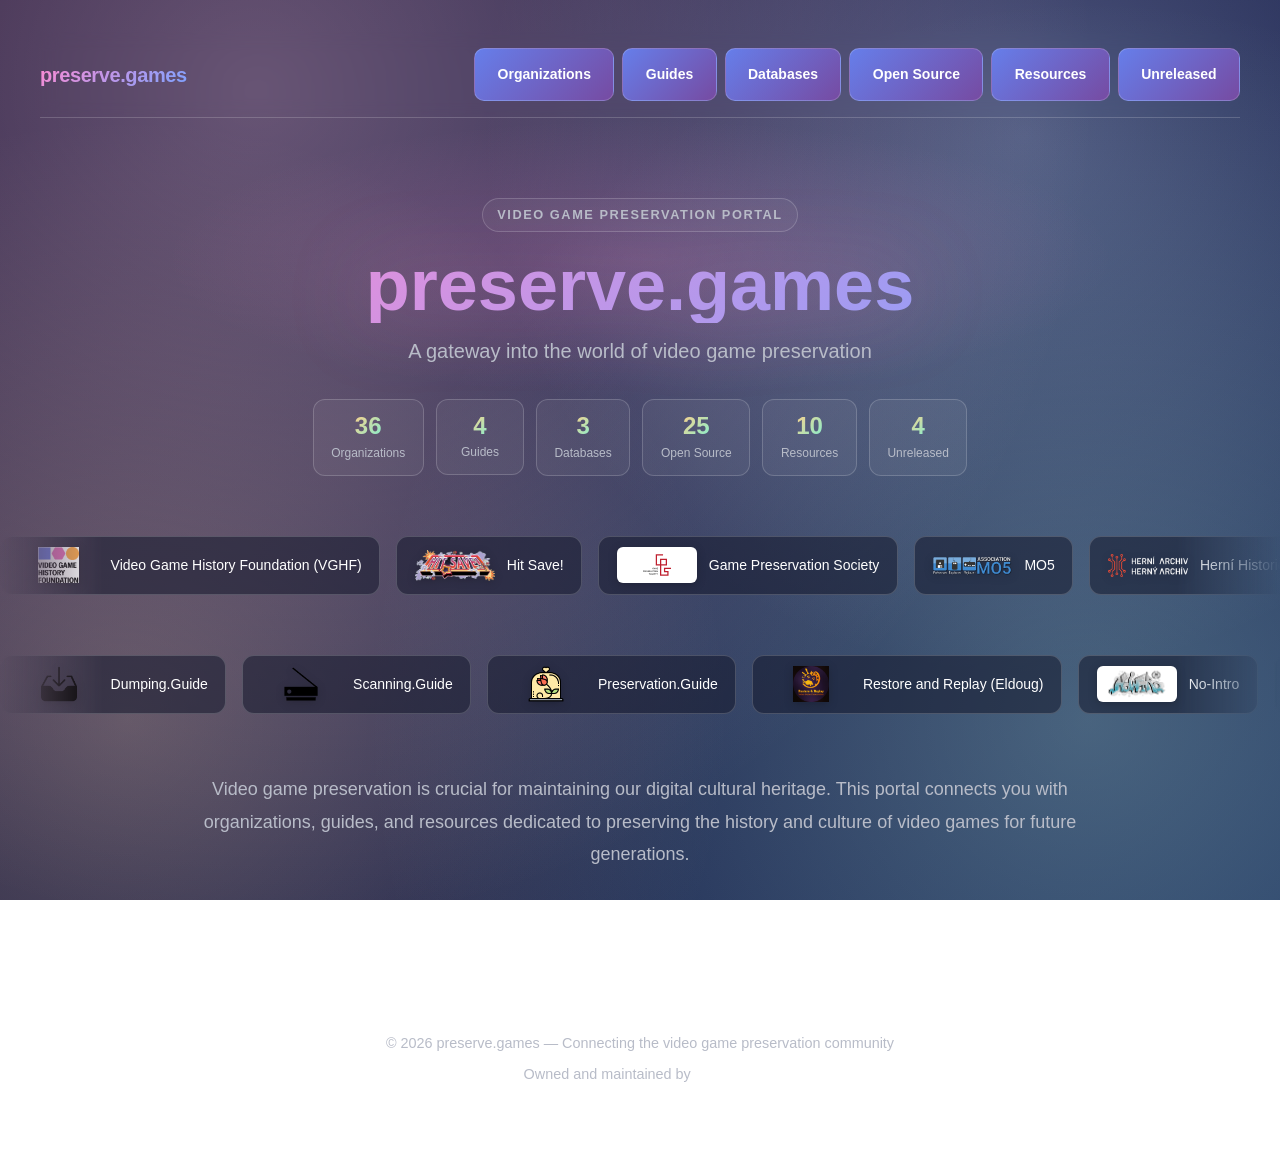
==== dev.html @ 18a06b4e "Keep the coming-soon index page and move the built site back to dev.html. Remove redundant hero navi" ====
<!DOCTYPE html>
<html lang="en">
<head>
    <meta charset="UTF-8">
    <meta name="viewport" content="width=device-width, initial-scale=1.0">
    <title>preserve.games - Video Game Preservation Portal</title>
    <link rel="stylesheet" href="styles.css">
</head>
<body data-site-title="preserve.games - Video Game Preservation Portal">
    <div class="container">
        <header class="site-header">
            <a href="#home" class="brand">preserve.games</a>
            <nav class="nav">
                <a href="#organizations" class="button nav-button" data-nav="organizations">Organizations</a>
                <a href="#guides" class="button nav-button" data-nav="guides">Guides</a>
                <a href="#databases" class="button nav-button" data-nav="databases">Databases</a>
                <a href="#opensource" class="button nav-button" data-nav="opensource">Open Source</a>
                <a href="#resources" class="button nav-button" data-nav="resources">Resources</a>
                <a href="#unreleased" class="button nav-button" data-nav="unreleased">Unreleased</a>
            </nav>
        </header>

        <main>
            <section class="page page-home" data-page="home">
                <div class="hero hero-splash">
                    <p class="hero-eyebrow">Video Game Preservation Portal</p>
                    <h1 class="hero-title">preserve.games</h1>
                    <p class="hero-subtitle">A gateway into the world of video game preservation</p>
                    <div class="hero-stats">
                    <div class="hero-stat">
                        <span class="hero-stat-num">36</span>
                        <span class="hero-stat-label">Organizations</span>
                    </div>
                    <div class="hero-stat">
                        <span class="hero-stat-num">4</span>
                        <span class="hero-stat-label">Guides</span>
                    </div>
                    <div class="hero-stat">
                        <span class="hero-stat-num">3</span>
                        <span class="hero-stat-label">Databases</span>
                    </div>
                    <div class="hero-stat">
                        <span class="hero-stat-num">25</span>
                        <span class="hero-stat-label">Open Source</span>
                    </div>
                    <div class="hero-stat">
                        <span class="hero-stat-num">10</span>
                        <span class="hero-stat-label">Resources</span>
                    </div>
                    <div class="hero-stat">
                        <span class="hero-stat-num">4</span>
                        <span class="hero-stat-label">Unreleased</span>
                    </div>
                    </div>
                    <div class="marquee-wrap" aria-label="Featured preservation organizations and resources">
                <div class="logo-marquee">
                    <div class="logo-marquee-track">
                        <a href="https://gamehistory.org" target="_blank" rel="noopener noreferrer" class="marquee-item"><img class="marquee-logo" src="assets/logos/vghf.png" alt="VGHF logo" width="80" height="36" decoding="async" onerror="this.style.visibility='hidden'"><span class="marquee-name">Video Game History Foundation (VGHF)</span></a>
                        <a href="https://hitsave.org" target="_blank" rel="noopener noreferrer" class="marquee-item"><img class="marquee-logo" src="assets/logos/hitsave.png" alt="Hit Save! logo" width="80" height="36" decoding="async" onerror="this.style.visibility='hidden'"><span class="marquee-name">Hit Save!</span></a>
                        <a href="https://www.gamepres.org" target="_blank" rel="noopener noreferrer" class="marquee-item"><img class="marquee-logo" src="assets/logos/gps.svg" alt="Game Preservation Society logo" width="80" height="36" decoding="async" onerror="this.style.visibility='hidden'"><span class="marquee-name">Game Preservation Society</span></a>
                        <a href="https://www.mo5.com" target="_blank" rel="noopener noreferrer" class="marquee-item"><img class="marquee-logo" src="assets/logos/mo5.webp" alt="MO5 logo" width="80" height="36" decoding="async" onerror="this.style.visibility='hidden'"><span class="marquee-name">MO5</span></a>
                        <a href="https://hernihistorie.cz" target="_blank" rel="noopener noreferrer" class="marquee-item"><img class="marquee-logo" src="assets/logos/herni.png" alt="Herní Historie logo" width="80" height="36" decoding="async" onerror="this.style.visibility='hidden'"><span class="marquee-name">Herní Historie</span></a>
                        <a href="https://www.bnf.fr" target="_blank" rel="noopener noreferrer" class="marquee-item"><img class="marquee-logo" src="assets/logos/bnf.svg" alt="BNF logo" width="80" height="36" decoding="async" onerror="this.style.visibility='hidden'"><span class="marquee-name">Bibliothèque nationale de France (BnF)</span></a>
                        <a href="https://silicium.org" target="_blank" rel="noopener noreferrer" class="marquee-item"><img class="marquee-logo" src="assets/logos/silicium.png" alt="Silicium logo" width="80" height="36" decoding="async" onerror="this.style.visibility='hidden'"><span class="marquee-name">Silicium</span></a>
                        <a href="https://www.ordiretro.fr" target="_blank" rel="noopener noreferrer" class="marquee-item"><img class="marquee-logo" src="assets/logos/ordiretro.webp" alt="OrdiRetro logo" width="80" height="36" decoding="async" onerror="this.style.visibility='hidden'"><span class="marquee-name">OrdiRetro</span></a>
                        <a href="https://www.museebolo.ch" target="_blank" rel="noopener noreferrer" class="marquee-item"><img class="marquee-logo" src="assets/logos/musee-bolo.png" alt="Musée Bolo logo" width="80" height="36" decoding="async" onerror="this.style.visibility='hidden'"><span class="marquee-name">Musée Bolo</span></a>
                        <a href="https://www.computerspielemuseum.de" target="_blank" rel="noopener noreferrer" class="marquee-item"><img class="marquee-logo" src="assets/logos/computerspielemuseum.png" alt="Computerspielemuseum logo" width="80" height="36" decoding="async" onerror="this.style.visibility='hidden'"><span class="marquee-name">Computerspielemuseum</span></a>
                        <a href="https://www.gammuseum.com/en/" target="_blank" rel="noopener noreferrer" class="marquee-item"><img class="marquee-logo" src="assets/logos/gamm.png" alt="GAMM – Game Museum logo" width="80" height="36" decoding="async" onerror="this.style.visibility='hidden'"><span class="marquee-name">GAMM – Game Museum</span></a>
                        <a href="https://www.nexonmuseum.org" target="_blank" rel="noopener noreferrer" class="marquee-item"><img class="marquee-logo" src="assets/logos/nexon-computer-museum.svg" alt="Nexon Computer Museum logo" width="80" height="36" decoding="async" onerror="this.style.visibility='hidden'"><span class="marquee-name">Nexon Computer Museum</span></a>
                        <a href="https://www.museumofplay.org" target="_blank" rel="noopener noreferrer" class="marquee-item"><img class="marquee-logo" src="assets/logos/strong.svg" alt="The Strong Museum logo" width="80" height="36" decoding="async" onerror="this.style.visibility='hidden'"><span class="marquee-name">The Strong National Museum of Play</span></a>
                        <a href="https://thenvm.org" target="_blank" rel="noopener noreferrer" class="marquee-item"><img class="marquee-logo" src="assets/logos/nvm-uk.svg" alt="National Videogame Museum logo" width="80" height="36" decoding="async" onerror="this.style.visibility='hidden'"><span class="marquee-name">National Videogame Museum (UK)</span></a>
                        <a href="https://nvmusa.org" target="_blank" rel="noopener noreferrer" class="marquee-item"><img class="marquee-logo" src="assets/logos/nvm-usa.png" alt="National Videogame Museum logo" width="80" height="36" decoding="async" onerror="this.style.visibility='hidden'"><span class="marquee-name">National Videogame Museum (USA)</span></a>
                        <a href="https://computerhistory.org" target="_blank" rel="noopener noreferrer" class="marquee-item"><img class="marquee-logo" src="assets/logos/chm.svg" alt="Computer History Museum logo" width="80" height="36" decoding="async" onerror="this.style.visibility='hidden'"><span class="marquee-name">Computer History Museum</span></a>
                        <a href="https://themade.org" target="_blank" rel="noopener noreferrer" class="marquee-item"><img class="marquee-logo" src="assets/logos/made.png" alt="The MADE logo" width="80" height="36" decoding="async" onerror="this.style.visibility='hidden'"><span class="marquee-name">The MADE</span></a>
                        <a href="https://www.beeldengeluid.nl" target="_blank" rel="noopener noreferrer" class="marquee-item"><img class="marquee-logo" src="assets/logos/beeld-en-geluid.svg" alt="Sound and Vision logo" width="80" height="36" decoding="async" onerror="this.style.visibility='hidden'"><span class="marquee-name">Sound and Vision (Beeld &amp; Geluid)</span></a>
                        <a href="https://www.homecomputermuseum.nl" target="_blank" rel="noopener noreferrer" class="marquee-item"><img class="marquee-logo" src="assets/logos/homecomputermuseum.svg" alt="HomeComputerMuseum logo" width="80" height="36" decoding="async" onerror="this.style.visibility='hidden'"><span class="marquee-name">HomeComputerMuseum</span></a>
                        <a href="https://www.kb.dk" target="_blank" rel="noopener noreferrer" class="marquee-item"><img class="marquee-logo" src="assets/logos/kb-dk.svg" alt="Royal Library of Denmark logo" width="80" height="36" decoding="async" onerror="this.style.visibility='hidden'"><span class="marquee-name">Royal Library of Denmark</span></a>
                        <a href="https://www.kb.se" target="_blank" rel="noopener noreferrer" class="marquee-item"><img class="marquee-logo" src="assets/logos/kb-se.svg" alt="National Library of Sweden logo" width="80" height="36" decoding="async" onerror="this.style.visibility='hidden'"><span class="marquee-name">National Library of Sweden</span></a>
                        <a href="https://www.computinghistory.org.uk" target="_blank" rel="noopener noreferrer" class="marquee-item"><img class="marquee-logo" src="assets/logos/cch.png" alt="Centre for Computing History logo" width="80" height="36" decoding="async" onerror="this.style.visibility='hidden'"><span class="marquee-name">Centre for Computing History</span></a>
                        <a href="https://www.rcgs.jp" target="_blank" rel="noopener noreferrer" class="marquee-item"><img class="marquee-logo" src="assets/logos/rcgs.png" alt="RCGS logo" width="80" height="36" decoding="async" onerror="this.style.visibility='hidden'"><span class="marquee-name">Ritsumeikan Center for Game Studies</span></a>
                        <a href="https://www.vapriikki.fi/en/exhibition/the-finnish-museum-of-games/" target="_blank" rel="noopener noreferrer" class="marquee-item"><img class="marquee-logo" src="assets/logos/finnish-museum-of-games.png" alt="The Finnish Museum of Games logo" width="80" height="36" decoding="async" onerror="this.style.visibility='hidden'"><span class="marquee-name">The Finnish Museum of Games</span></a>
                        <a href="https://subotron.com" target="_blank" rel="noopener noreferrer" class="marquee-item"><img class="marquee-logo" src="assets/logos/subotron.jpg" alt="SUBOTRON logo" width="80" height="36" decoding="async" onerror="this.style.visibility='hidden'"><span class="marquee-name">SUBOTRON</span></a>
                        <a href="https://www.cnjv.fr/" target="_blank" rel="noopener noreferrer" class="marquee-item"><img class="marquee-logo" src="assets/logos/cnjv.png" alt="CNJV logo" width="80" height="36" decoding="async" onerror="this.style.visibility='hidden'"><span class="marquee-name">Conservatoire National du Jeu Vidéo (CNJV)</span></a>
                        <a href="https://www.wda-fr.org/" target="_blank" rel="noopener noreferrer" class="marquee-item"><img class="marquee-logo" src="assets/logos/wda.png" alt="WDA logo" width="80" height="36" decoding="async" onerror="this.style.visibility='hidden'"><span class="marquee-name">WDA</span></a>
                        <a href="http://ccfcm.org.cn/" target="_blank" rel="noopener noreferrer" class="marquee-item"><img class="marquee-logo" src="assets/logos/ccfcm.png" alt="CCF Computer Museum logo" width="80" height="36" decoding="async" onerror="this.style.visibility='hidden'"><span class="marquee-name">CCF Computer Museum</span></a>
                        <a href="https://15kop.ru/en/" target="_blank" rel="noopener noreferrer" class="marquee-item"><img class="marquee-logo" src="assets/logos/soviet-arcade.svg" alt="Museum of Soviet Arcade Machines logo" width="80" height="36" decoding="async" onerror="this.style.visibility='hidden'"><span class="marquee-name">Museum of Soviet Arcade Machines</span></a>
                        <a href="https://www.peekpoke.hr/" target="_blank" rel="noopener noreferrer" class="marquee-item"><img class="marquee-logo" src="assets/logos/peekpoke.png" alt="PEEK&amp;POKE Computer Museum logo" width="80" height="36" decoding="async" onerror="this.style.visibility='hidden'"><span class="marquee-name">PEEK&amp;POKE Computer Museum</span></a>
                        <a href="https://arcadeplanet.es/" target="_blank" rel="noopener noreferrer" class="marquee-item"><img class="marquee-logo" src="assets/logos/arcadeplanet.png" alt="Arcade Planet logo" width="80" height="36" decoding="async" onerror="this.style.visibility='hidden'"><span class="marquee-name">Arcade Planet</span></a>
                        <a href="https://www.acmi.net.au/" target="_blank" rel="noopener noreferrer" class="marquee-item"><img class="marquee-logo" src="assets/logos/acmi.svg" alt="ACMI logo" width="80" height="36" decoding="async" onerror="this.style.visibility='hidden'"><span class="marquee-name">ACMI</span></a>
                        <a href="https://thenostalgiabox.com.au/" target="_blank" rel="noopener noreferrer" class="marquee-item"><img class="marquee-logo" src="assets/logos/nostalgia-box.svg" alt="The Nostalgia Box logo" width="80" height="36" decoding="async" onerror="this.style.visibility='hidden'"><span class="marquee-name">The Nostalgia Box</span></a>
                        <a href="https://www.gamesmen.com.au/retro-video-game-museum" target="_blank" rel="noopener noreferrer" class="marquee-item"><img class="marquee-logo" src="assets/logos/gamesmen.svg" alt="The Gamesmen logo" width="80" height="36" decoding="async" onerror="this.style.visibility='hidden'"><span class="marquee-name">Retro Video Game Museum at The Gamesmen</span></a>
                        <a href="https://bojoga.com.br/" target="_blank" rel="noopener noreferrer" class="marquee-item"><img class="marquee-logo" src="assets/logos/bojoga.png" alt="Museu Bojogá logo" width="80" height="36" decoding="async" onerror="this.style.visibility='hidden'"><span class="marquee-name">Museu Bojogá de Jogos Eletrônicos</span></a>
                        <a href="https://museodeinformatica.org.ar/" target="_blank" rel="noopener noreferrer" class="marquee-item"><img class="marquee-logo" src="assets/logos/museo-informatica-ar.png" alt="Museo de Informática logo" width="80" height="36" decoding="async" onerror="this.style.visibility='hidden'"><span class="marquee-name">Museo de Informática de la República Argentina (Fundación ICATEC)</span></a>
                        <a href="https://gamehistory.org" target="_blank" rel="noopener noreferrer" class="marquee-item"><img class="marquee-logo" src="assets/logos/vghf.png" alt="VGHF logo" width="80" height="36" decoding="async" onerror="this.style.visibility='hidden'"><span class="marquee-name">Video Game History Foundation (VGHF)</span></a>
                        <a href="https://hitsave.org" target="_blank" rel="noopener noreferrer" class="marquee-item"><img class="marquee-logo" src="assets/logos/hitsave.png" alt="Hit Save! logo" width="80" height="36" decoding="async" onerror="this.style.visibility='hidden'"><span class="marquee-name">Hit Save!</span></a>
                        <a href="https://www.gamepres.org" target="_blank" rel="noopener noreferrer" class="marquee-item"><img class="marquee-logo" src="assets/logos/gps.svg" alt="Game Preservation Society logo" width="80" height="36" decoding="async" onerror="this.style.visibility='hidden'"><span class="marquee-name">Game Preservation Society</span></a>
                        <a href="https://www.mo5.com" target="_blank" rel="noopener noreferrer" class="marquee-item"><img class="marquee-logo" src="assets/logos/mo5.webp" alt="MO5 logo" width="80" height="36" decoding="async" onerror="this.style.visibility='hidden'"><span class="marquee-name">MO5</span></a>
                        <a href="https://hernihistorie.cz" target="_blank" rel="noopener noreferrer" class="marquee-item"><img class="marquee-logo" src="assets/logos/herni.png" alt="Herní Historie logo" width="80" height="36" decoding="async" onerror="this.style.visibility='hidden'"><span class="marquee-name">Herní Historie</span></a>
                        <a href="https://www.bnf.fr" target="_blank" rel="noopener noreferrer" class="marquee-item"><img class="marquee-logo" src="assets/logos/bnf.svg" alt="BNF logo" width="80" height="36" decoding="async" onerror="this.style.visibility='hidden'"><span class="marquee-name">Bibliothèque nationale de France (BnF)</span></a>
                        <a href="https://silicium.org" target="_blank" rel="noopener noreferrer" class="marquee-item"><img class="marquee-logo" src="assets/logos/silicium.png" alt="Silicium logo" width="80" height="36" decoding="async" onerror="this.style.visibility='hidden'"><span class="marquee-name">Silicium</span></a>
                        <a href="https://www.ordiretro.fr" target="_blank" rel="noopener noreferrer" class="marquee-item"><img class="marquee-logo" src="assets/logos/ordiretro.webp" alt="OrdiRetro logo" width="80" height="36" decoding="async" onerror="this.style.visibility='hidden'"><span class="marquee-name">OrdiRetro</span></a>
                        <a href="https://www.museebolo.ch" target="_blank" rel="noopener noreferrer" class="marquee-item"><img class="marquee-logo" src="assets/logos/musee-bolo.png" alt="Musée Bolo logo" width="80" height="36" decoding="async" onerror="this.style.visibility='hidden'"><span class="marquee-name">Musée Bolo</span></a>
                        <a href="https://www.computerspielemuseum.de" target="_blank" rel="noopener noreferrer" class="marquee-item"><img class="marquee-logo" src="assets/logos/computerspielemuseum.png" alt="Computerspielemuseum logo" width="80" height="36" decoding="async" onerror="this.style.visibility='hidden'"><span class="marquee-name">Computerspielemuseum</span></a>
                        <a href="https://www.gammuseum.com/en/" target="_blank" rel="noopener noreferrer" class="marquee-item"><img class="marquee-logo" src="assets/logos/gamm.png" alt="GAMM – Game Museum logo" width="80" height="36" decoding="async" onerror="this.style.visibility='hidden'"><span class="marquee-name">GAMM – Game Museum</span></a>
                        <a href="https://www.nexonmuseum.org" target="_blank" rel="noopener noreferrer" class="marquee-item"><img class="marquee-logo" src="assets/logos/nexon-computer-museum.svg" alt="Nexon Computer Museum logo" width="80" height="36" decoding="async" onerror="this.style.visibility='hidden'"><span class="marquee-name">Nexon Computer Museum</span></a>
                        <a href="https://www.museumofplay.org" target="_blank" rel="noopener noreferrer" class="marquee-item"><img class="marquee-logo" src="assets/logos/strong.svg" alt="The Strong Museum logo" width="80" height="36" decoding="async" onerror="this.style.visibility='hidden'"><span class="marquee-name">The Strong National Museum of Play</span></a>
                        <a href="https://thenvm.org" target="_blank" rel="noopener noreferrer" class="marquee-item"><img class="marquee-logo" src="assets/logos/nvm-uk.svg" alt="National Videogame Museum logo" width="80" height="36" decoding="async" onerror="this.style.visibility='hidden'"><span class="marquee-name">National Videogame Museum (UK)</span></a>
                        <a href="https://nvmusa.org" target="_blank" rel="noopener noreferrer" class="marquee-item"><img class="marquee-logo" src="assets/logos/nvm-usa.png" alt="National Videogame Museum logo" width="80" height="36" decoding="async" onerror="this.style.visibility='hidden'"><span class="marquee-name">National Videogame Museum (USA)</span></a>
                        <a href="https://computerhistory.org" target="_blank" rel="noopener noreferrer" class="marquee-item"><img class="marquee-logo" src="assets/logos/chm.svg" alt="Computer History Museum logo" width="80" height="36" decoding="async" onerror="this.style.visibility='hidden'"><span class="marquee-name">Computer History Museum</span></a>
                        <a href="https://themade.org" target="_blank" rel="noopener noreferrer" class="marquee-item"><img class="marquee-logo" src="assets/logos/made.png" alt="The MADE logo" width="80" height="36" decoding="async" onerror="this.style.visibility='hidden'"><span class="marquee-name">The MADE</span></a>
                        <a href="https://www.beeldengeluid.nl" target="_blank" rel="noopener noreferrer" class="marquee-item"><img class="marquee-logo" src="assets/logos/beeld-en-geluid.svg" alt="Sound and Vision logo" width="80" height="36" decoding="async" onerror="this.style.visibility='hidden'"><span class="marquee-name">Sound and Vision (Beeld &amp; Geluid)</span></a>
                        <a href="https://www.homecomputermuseum.nl" target="_blank" rel="noopener noreferrer" class="marquee-item"><img class="marquee-logo" src="assets/logos/homecomputermuseum.svg" alt="HomeComputerMuseum logo" width="80" height="36" decoding="async" onerror="this.style.visibility='hidden'"><span class="marquee-name">HomeComputerMuseum</span></a>
                        <a href="https://www.kb.dk" target="_blank" rel="noopener noreferrer" class="marquee-item"><img class="marquee-logo" src="assets/logos/kb-dk.svg" alt="Royal Library of Denmark logo" width="80" height="36" decoding="async" onerror="this.style.visibility='hidden'"><span class="marquee-name">Royal Library of Denmark</span></a>
                        <a href="https://www.kb.se" target="_blank" rel="noopener noreferrer" class="marquee-item"><img class="marquee-logo" src="assets/logos/kb-se.svg" alt="National Library of Sweden logo" width="80" height="36" decoding="async" onerror="this.style.visibility='hidden'"><span class="marquee-name">National Library of Sweden</span></a>
                        <a href="https://www.computinghistory.org.uk" target="_blank" rel="noopener noreferrer" class="marquee-item"><img class="marquee-logo" src="assets/logos/cch.png" alt="Centre for Computing History logo" width="80" height="36" decoding="async" onerror="this.style.visibility='hidden'"><span class="marquee-name">Centre for Computing History</span></a>
                        <a href="https://www.rcgs.jp" target="_blank" rel="noopener noreferrer" class="marquee-item"><img class="marquee-logo" src="assets/logos/rcgs.png" alt="RCGS logo" width="80" height="36" decoding="async" onerror="this.style.visibility='hidden'"><span class="marquee-name">Ritsumeikan Center for Game Studies</span></a>
                        <a href="https://www.vapriikki.fi/en/exhibition/the-finnish-museum-of-games/" target="_blank" rel="noopener noreferrer" class="marquee-item"><img class="marquee-logo" src="assets/logos/finnish-museum-of-games.png" alt="The Finnish Museum of Games logo" width="80" height="36" decoding="async" onerror="this.style.visibility='hidden'"><span class="marquee-name">The Finnish Museum of Games</span></a>
                        <a href="https://subotron.com" target="_blank" rel="noopener noreferrer" class="marquee-item"><img class="marquee-logo" src="assets/logos/subotron.jpg" alt="SUBOTRON logo" width="80" height="36" decoding="async" onerror="this.style.visibility='hidden'"><span class="marquee-name">SUBOTRON</span></a>
                        <a href="https://www.cnjv.fr/" target="_blank" rel="noopener noreferrer" class="marquee-item"><img class="marquee-logo" src="assets/logos/cnjv.png" alt="CNJV logo" width="80" height="36" decoding="async" onerror="this.style.visibility='hidden'"><span class="marquee-name">Conservatoire National du Jeu Vidéo (CNJV)</span></a>
                        <a href="https://www.wda-fr.org/" target="_blank" rel="noopener noreferrer" class="marquee-item"><img class="marquee-logo" src="assets/logos/wda.png" alt="WDA logo" width="80" height="36" decoding="async" onerror="this.style.visibility='hidden'"><span class="marquee-name">WDA</span></a>
                        <a href="http://ccfcm.org.cn/" target="_blank" rel="noopener noreferrer" class="marquee-item"><img class="marquee-logo" src="assets/logos/ccfcm.png" alt="CCF Computer Museum logo" width="80" height="36" decoding="async" onerror="this.style.visibility='hidden'"><span class="marquee-name">CCF Computer Museum</span></a>
                        <a href="https://15kop.ru/en/" target="_blank" rel="noopener noreferrer" class="marquee-item"><img class="marquee-logo" src="assets/logos/soviet-arcade.svg" alt="Museum of Soviet Arcade Machines logo" width="80" height="36" decoding="async" onerror="this.style.visibility='hidden'"><span class="marquee-name">Museum of Soviet Arcade Machines</span></a>
                        <a href="https://www.peekpoke.hr/" target="_blank" rel="noopener noreferrer" class="marquee-item"><img class="marquee-logo" src="assets/logos/peekpoke.png" alt="PEEK&amp;POKE Computer Museum logo" width="80" height="36" decoding="async" onerror="this.style.visibility='hidden'"><span class="marquee-name">PEEK&amp;POKE Computer Museum</span></a>
                        <a href="https://arcadeplanet.es/" target="_blank" rel="noopener noreferrer" class="marquee-item"><img class="marquee-logo" src="assets/logos/arcadeplanet.png" alt="Arcade Planet logo" width="80" height="36" decoding="async" onerror="this.style.visibility='hidden'"><span class="marquee-name">Arcade Planet</span></a>
                        <a href="https://www.acmi.net.au/" target="_blank" rel="noopener noreferrer" class="marquee-item"><img class="marquee-logo" src="assets/logos/acmi.svg" alt="ACMI logo" width="80" height="36" decoding="async" onerror="this.style.visibility='hidden'"><span class="marquee-name">ACMI</span></a>
                        <a href="https://thenostalgiabox.com.au/" target="_blank" rel="noopener noreferrer" class="marquee-item"><img class="marquee-logo" src="assets/logos/nostalgia-box.svg" alt="The Nostalgia Box logo" width="80" height="36" decoding="async" onerror="this.style.visibility='hidden'"><span class="marquee-name">The Nostalgia Box</span></a>
                        <a href="https://www.gamesmen.com.au/retro-video-game-museum" target="_blank" rel="noopener noreferrer" class="marquee-item"><img class="marquee-logo" src="assets/logos/gamesmen.svg" alt="The Gamesmen logo" width="80" height="36" decoding="async" onerror="this.style.visibility='hidden'"><span class="marquee-name">Retro Video Game Museum at The Gamesmen</span></a>
                        <a href="https://bojoga.com.br/" target="_blank" rel="noopener noreferrer" class="marquee-item"><img class="marquee-logo" src="assets/logos/bojoga.png" alt="Museu Bojogá logo" width="80" height="36" decoding="async" onerror="this.style.visibility='hidden'"><span class="marquee-name">Museu Bojogá de Jogos Eletrônicos</span></a>
                        <a href="https://museodeinformatica.org.ar/" target="_blank" rel="noopener noreferrer" class="marquee-item"><img class="marquee-logo" src="assets/logos/museo-informatica-ar.png" alt="Museo de Informática logo" width="80" height="36" decoding="async" onerror="this.style.visibility='hidden'"><span class="marquee-name">Museo de Informática de la República Argentina (Fundación ICATEC)</span></a>
                    </div>
                </div>
                <div class="logo-marquee logo-marquee-reverse">
                    <div class="logo-marquee-track">
                        <a href="https://dumping.guide" target="_blank" rel="noopener noreferrer" class="marquee-item"><img class="marquee-logo" src="assets/logos/dumping.guide.png" alt="Dumping Guide logo" width="80" height="36" decoding="async" onerror="this.style.visibility='hidden'"><span class="marquee-name">Dumping.Guide</span></a>
                        <a href="https://scanning.guide" target="_blank" rel="noopener noreferrer" class="marquee-item"><img class="marquee-logo" src="assets/logos/scanning.guide.png" alt="Scanning Guide logo" width="80" height="36" decoding="async" onerror="this.style.visibility='hidden'"><span class="marquee-name">Scanning.Guide</span></a>
                        <a href="https://preservation.guide" target="_blank" rel="noopener noreferrer" class="marquee-item"><img class="marquee-logo" src="assets/logos/preservation.guide.png" alt="Preservation Guide logo" width="80" height="36" decoding="async" onerror="this.style.visibility='hidden'"><span class="marquee-name">Preservation.Guide</span></a>
                        <a href="https://www.youtube.com/@RestoreAndReplay" target="_blank" rel="noopener noreferrer" class="marquee-item"><img class="marquee-logo" src="assets/logos/restore-and-replay.png" alt="Restore and Replay (Eldoug) logo" width="80" height="36" decoding="async" onerror="this.style.visibility='hidden'"><span class="marquee-name">Restore and Replay (Eldoug)</span></a>
                        <a href="https://no-intro.org/" target="_blank" rel="noopener noreferrer" class="marquee-item"><img class="marquee-logo" src="assets/logos/no-intro.svg" alt="No-Intro logo" width="80" height="36" decoding="async" onerror="this.style.visibility='hidden'"><span class="marquee-name">No-Intro</span></a>
                        <a href="https://redump.info" target="_blank" rel="noopener noreferrer" class="marquee-item"><img class="marquee-logo" src="assets/logos/redump.png" alt="Redump logo" width="80" height="36" decoding="async" onerror="this.style.visibility='hidden'"><span class="marquee-name">Redump</span></a>
                        <a href="https://www.tosecdev.org/" target="_blank" rel="noopener noreferrer" class="marquee-item"><img class="marquee-logo" src="assets/logos/tosec.png" alt="TOSEC logo" width="80" height="36" decoding="async" onerror="this.style.visibility='hidden'"><span class="marquee-name">TOSEC</span></a>
                        <a href="https://www.mamedev.org/" target="_blank" rel="noopener noreferrer" class="marquee-item"><img class="marquee-logo" src="assets/logos/mame.png" alt="MAME logo" width="80" height="36" decoding="async" onerror="this.style.visibility='hidden'"><span class="marquee-name">MAME</span></a>
                        <a href="https://ares-emu.net/" target="_blank" rel="noopener noreferrer" class="marquee-item"><img class="marquee-logo" src="assets/logos/ares.png" alt="Ares logo" width="80" height="36" decoding="async" onerror="this.style.visibility='hidden'"><span class="marquee-name">Ares</span></a>
                        <a href="https://www.scummvm.org/" target="_blank" rel="noopener noreferrer" class="marquee-item"><img class="marquee-logo" src="assets/logos/scummvm.png" alt="ScummVM logo" width="80" height="36" decoding="async" onerror="this.style.visibility='hidden'"><span class="marquee-name">ScummVM</span></a>
                        <a href="https://www.duckstation.org/" target="_blank" rel="noopener noreferrer" class="marquee-item"><img class="marquee-logo" src="assets/logos/duckstation.svg" alt="DuckStation logo" width="80" height="36" decoding="async" onerror="this.style.visibility='hidden'"><span class="marquee-name">DuckStation</span></a>
                        <a href="https://pcsx2.net/" target="_blank" rel="noopener noreferrer" class="marquee-item"><img class="marquee-logo" src="assets/logos/pcsx2.webp" alt="PCSX2 logo" width="80" height="36" decoding="async" onerror="this.style.visibility='hidden'"><span class="marquee-name">PCSX2</span></a>
                        <a href="https://rpcs3.net/" target="_blank" rel="noopener noreferrer" class="marquee-item"><img class="marquee-logo" src="assets/logos/rpcs3.png" alt="RPCS3 logo" width="80" height="36" decoding="async" onerror="this.style.visibility='hidden'"><span class="marquee-name">RPCS3</span></a>
                        <a href="https://www.ppsspp.org/" target="_blank" rel="noopener noreferrer" class="marquee-item"><img class="marquee-logo" src="assets/logos/ppsspp.png" alt="PPSSPP logo" width="80" height="36" decoding="async" onerror="this.style.visibility='hidden'"><span class="marquee-name">PPSSPP</span></a>
                        <a href="https://dolphin-emu.org/" target="_blank" rel="noopener noreferrer" class="marquee-item"><img class="marquee-logo" src="assets/logos/dolphin.svg" alt="Dolphin logo" width="80" height="36" decoding="async" onerror="this.style.visibility='hidden'"><span class="marquee-name">Dolphin</span></a>
                        <a href="https://github.com/flyinghead/flycast" target="_blank" rel="noopener noreferrer" class="marquee-item"><img class="marquee-logo" src="assets/logos/flycast.png" alt="Flycast logo" width="80" height="36" decoding="async" onerror="this.style.visibility='hidden'"><span class="marquee-name">Flycast</span></a>
                        <a href="https://melonds.kuribo64.net/" target="_blank" rel="noopener noreferrer" class="marquee-item"><img class="marquee-logo" src="assets/logos/melonds.ico" alt="melonDS logo" width="80" height="36" decoding="async" onerror="this.style.visibility='hidden'"><span class="marquee-name">melonDS</span></a>
                        <a href="https://azahar-emu.org/" target="_blank" rel="noopener noreferrer" class="marquee-item"><img class="marquee-logo" src="assets/logos/azahar.svg" alt="Azahar logo" width="80" height="36" decoding="async" onerror="this.style.visibility='hidden'"><span class="marquee-name">Azahar</span></a>
                        <a href="https://xemu.app/" target="_blank" rel="noopener noreferrer" class="marquee-item"><img class="marquee-logo" src="assets/logos/xemu.ico" alt="Xemu logo" width="80" height="36" decoding="async" onerror="this.style.visibility='hidden'"><span class="marquee-name">Xemu</span></a>
                        <a href="https://www.retroarch.com/" target="_blank" rel="noopener noreferrer" class="marquee-item"><img class="marquee-logo" src="assets/logos/retroarch.png" alt="RetroArch logo" width="80" height="36" decoding="async" onerror="this.style.visibility='hidden'"><span class="marquee-name">RetroArch</span></a>
                        <a href="https://github.com/sanni/cartreader" target="_blank" rel="noopener noreferrer" class="marquee-item"><img class="marquee-logo" src="assets/logos/cart-reader.png" alt="Open Source Cart Reader logo" width="80" height="36" decoding="async" onerror="this.style.visibility='hidden'"><span class="marquee-name">Open Source Cart Reader</span></a>
                        <a href="https://github.com/Lesserkuma/FlashGBX" target="_blank" rel="noopener noreferrer" class="marquee-item"><img class="marquee-logo" src="assets/logos/flashgbx.png" alt="FlashGBX logo" width="80" height="36" decoding="async" onerror="this.style.visibility='hidden'"><span class="marquee-name">FlashGBX</span></a>
                        <a href="https://github.com/d0k3/GodMode9" target="_blank" rel="noopener noreferrer" class="marquee-item"><img class="marquee-logo" src="assets/logos/godmode9.png" alt="GodMode9 logo" width="80" height="36" decoding="async" onerror="this.style.visibility='hidden'"><span class="marquee-name">GodMode9</span></a>
                        <a href="https://github.com/DS-Homebrew/GodMode9i" target="_blank" rel="noopener noreferrer" class="marquee-item"><img class="marquee-logo" src="assets/logos/godmode9i.png" alt="GodMode9i logo" width="80" height="36" decoding="async" onerror="this.style.visibility='hidden'"><span class="marquee-name">GodMode9i</span></a>
                        <a href="https://github.com/DarkMatterCore/nxdumptool" target="_blank" rel="noopener noreferrer" class="marquee-item"><img class="marquee-logo" src="assets/logos/nxdumptool.jpg" alt="nxDumpTool logo" width="80" height="36" decoding="async" onerror="this.style.visibility='hidden'"><span class="marquee-name">nxDumpTool</span></a>
                        <a href="https://github.com/superg/redumper" target="_blank" rel="noopener noreferrer" class="marquee-item"><img class="marquee-logo" src="assets/logos/redumper.png" alt="redumper logo" width="80" height="36" decoding="async" onerror="this.style.visibility='hidden'"><span class="marquee-name">redumper</span></a>
                        <a href="https://github.com/saramibreak/DiscImageCreator" target="_blank" rel="noopener noreferrer" class="marquee-item"><img class="marquee-logo" src="assets/logos/discimagecreator.png" alt="DiscImageCreator logo" width="80" height="36" decoding="async" onerror="this.style.visibility='hidden'"><span class="marquee-name">DiscImageCreator</span></a>
                        <a href="https://github.com/SabreTools/MPF" target="_blank" rel="noopener noreferrer" class="marquee-item"><img class="marquee-logo" src="assets/logos/mpf.png" alt="Media Preservation Frontend logo" width="80" height="36" decoding="async" onerror="this.style.visibility='hidden'"><span class="marquee-name">Media Preservation Frontend</span></a>
                        <a href="https://www.aaru.app/" target="_blank" rel="noopener noreferrer" class="marquee-item"><img class="marquee-logo" src="assets/logos/aaru.png" alt="Aaru logo" width="80" height="36" decoding="async" onerror="this.style.visibility='hidden'"><span class="marquee-name">Aaru</span></a>
                        <a href="https://github.com/FIX94/CleanRip" target="_blank" rel="noopener noreferrer" class="marquee-item"><img class="marquee-logo" src="assets/logos/cleanrip.png" alt="CleanRip logo" width="80" height="36" decoding="async" onerror="this.style.visibility='hidden'"><span class="marquee-name">CleanRip</span></a>
                        <a href="https://github.com/redump/media-authenticator" target="_blank" rel="noopener noreferrer" class="marquee-item"><img class="marquee-logo" src="assets/logos/media-authenticator.png" alt="Media Authenticator logo" width="80" height="36" decoding="async" onerror="this.style.visibility='hidden'"><span class="marquee-name">Media Authenticator</span></a>
                        <a href="https://www.gnu.org/software/ddrescue/" target="_blank" rel="noopener noreferrer" class="marquee-item"><img class="marquee-logo" src="assets/logos/ddrescue.jpg" alt="ddrescue logo" width="80" height="36" decoding="async" onerror="this.style.visibility='hidden'"><span class="marquee-name">ddrescue</span></a>
                        <a href="https://tcrf.net" target="_blank" rel="noopener noreferrer" class="marquee-item"><img class="marquee-logo" src="assets/logos/the-cutting-room-floor-tcrf.png" alt="The Cutting Room Floor (TCRF) logo" width="80" height="36" decoding="async" onerror="this.style.visibility='hidden'"><span class="marquee-name">The Cutting Room Floor (TCRF)</span></a>
                        <a href="https://keitaiwiki.com/" target="_blank" rel="noopener noreferrer" class="marquee-item"><img class="marquee-logo" src="assets/logos/keitai-wiki.png" alt="Keitai Wiki logo" width="80" height="36" decoding="async" onerror="this.style.visibility='hidden'"><span class="marquee-name">Keitai Wiki</span></a>
                        <a href="https://archive.org/details/software" target="_blank" rel="noopener noreferrer" class="marquee-item"><img class="marquee-logo" src="assets/logos/internet-archive.png" alt="Internet Archive logo" width="80" height="36" decoding="async" onerror="this.style.visibility='hidden'"><span class="marquee-name">Internet Archive</span></a>
                        <a href="https://strategywiki.org/" target="_blank" rel="noopener noreferrer" class="marquee-item"><img class="marquee-logo" src="assets/logos/strategywiki.png" alt="StrategyWiki logo" width="80" height="36" decoding="async" onerror="this.style.visibility='hidden'"><span class="marquee-name">StrategyWiki</span></a>
                        <a href="https://www.mobygames.com/" target="_blank" rel="noopener noreferrer" class="marquee-item"><img class="marquee-logo" src="assets/logos/mobygames.png" alt="MobyGames logo" width="80" height="36" decoding="async" onerror="this.style.visibility='hidden'"><span class="marquee-name">MobyGames</span></a>
                        <a href="https://www.igdb.com/" target="_blank" rel="noopener noreferrer" class="marquee-item"><img class="marquee-logo" src="assets/logos/igdb.png" alt="IGDB logo" width="80" height="36" decoding="async" onerror="this.style.visibility='hidden'"><span class="marquee-name">IGDB</span></a>
                        <a href="https://vgmdb.net/" target="_blank" rel="noopener noreferrer" class="marquee-item"><img class="marquee-logo" src="assets/logos/vgmdb.png" alt="VGMdb logo" width="80" height="36" decoding="async" onerror="this.style.visibility='hidden'"><span class="marquee-name">VGMdb</span></a>
                        <a href="https://stemtoto.org/work/african-games-database" target="_blank" rel="noopener noreferrer" class="marquee-item"><img class="marquee-logo" src="assets/logos/african-digital-games-database.png" alt="African Digital Games Database logo" width="80" height="36" decoding="async" onerror="this.style.visibility='hidden'"><span class="marquee-name">African Digital Games Database</span></a>
                        <a href="https://africagamesreport.com/" target="_blank" rel="noopener noreferrer" class="marquee-item"><img class="marquee-logo" src="assets/logos/africa-games-report.png" alt="Africa Games Industry Report logo" width="80" height="36" decoding="async" onerror="this.style.visibility='hidden'"><span class="marquee-name">Africa Games Industry Report</span></a>
                        <a href="https://gamesindustryafrica.com/" target="_blank" rel="noopener noreferrer" class="marquee-item"><img class="marquee-logo" src="assets/logos/games-industry-africa.png" alt="Games Industry Africa logo" width="80" height="36" decoding="async" onerror="this.style.visibility='hidden'"><span class="marquee-name">Games Industry Africa</span></a>
                        <a href="https://hiddenpalace.org" target="_blank" rel="noopener noreferrer" class="marquee-item"><img class="marquee-logo" src="assets/logos/hidden-palace.png" alt="Hidden Palace logo" width="80" height="36" decoding="async" onerror="this.style.visibility='hidden'"><span class="marquee-name">Hidden Palace</span></a>
                        <a href="https://unseen64.net" target="_blank" rel="noopener noreferrer" class="marquee-item"><img class="marquee-logo" src="assets/logos/unseen64.png" alt="Unseen64 logo" width="80" height="36" decoding="async" onerror="this.style.visibility='hidden'"><span class="marquee-name">Unseen64</span></a>
                        <a href="http://www.lostlevels.org/" target="_blank" rel="noopener noreferrer" class="marquee-item"><img class="marquee-logo" src="assets/logos/lost-levels.png" alt="Lost Levels logo" width="80" height="36" decoding="async" onerror="this.style.visibility='hidden'"><span class="marquee-name">Lost Levels</span></a>
                        <a href="https://betaarchive.com" target="_blank" rel="noopener noreferrer" class="marquee-item"><img class="marquee-logo" src="assets/logos/betaarchive.gif" alt="BetaArchive logo" width="80" height="36" decoding="async" onerror="this.style.visibility='hidden'"><span class="marquee-name">BetaArchive</span></a>
                        <a href="https://dumping.guide" target="_blank" rel="noopener noreferrer" class="marquee-item"><img class="marquee-logo" src="assets/logos/dumping.guide.png" alt="Dumping Guide logo" width="80" height="36" decoding="async" onerror="this.style.visibility='hidden'"><span class="marquee-name">Dumping.Guide</span></a>
                        <a href="https://scanning.guide" target="_blank" rel="noopener noreferrer" class="marquee-item"><img class="marquee-logo" src="assets/logos/scanning.guide.png" alt="Scanning Guide logo" width="80" height="36" decoding="async" onerror="this.style.visibility='hidden'"><span class="marquee-name">Scanning.Guide</span></a>
                        <a href="https://preservation.guide" target="_blank" rel="noopener noreferrer" class="marquee-item"><img class="marquee-logo" src="assets/logos/preservation.guide.png" alt="Preservation Guide logo" width="80" height="36" decoding="async" onerror="this.style.visibility='hidden'"><span class="marquee-name">Preservation.Guide</span></a>
                        <a href="https://www.youtube.com/@RestoreAndReplay" target="_blank" rel="noopener noreferrer" class="marquee-item"><img class="marquee-logo" src="assets/logos/restore-and-replay.png" alt="Restore and Replay (Eldoug) logo" width="80" height="36" decoding="async" onerror="this.style.visibility='hidden'"><span class="marquee-name">Restore and Replay (Eldoug)</span></a>
                        <a href="https://no-intro.org/" target="_blank" rel="noopener noreferrer" class="marquee-item"><img class="marquee-logo" src="assets/logos/no-intro.svg" alt="No-Intro logo" width="80" height="36" decoding="async" onerror="this.style.visibility='hidden'"><span class="marquee-name">No-Intro</span></a>
                        <a href="https://redump.info" target="_blank" rel="noopener noreferrer" class="marquee-item"><img class="marquee-logo" src="assets/logos/redump.png" alt="Redump logo" width="80" height="36" decoding="async" onerror="this.style.visibility='hidden'"><span class="marquee-name">Redump</span></a>
                        <a href="https://www.tosecdev.org/" target="_blank" rel="noopener noreferrer" class="marquee-item"><img class="marquee-logo" src="assets/logos/tosec.png" alt="TOSEC logo" width="80" height="36" decoding="async" onerror="this.style.visibility='hidden'"><span class="marquee-name">TOSEC</span></a>
                        <a href="https://www.mamedev.org/" target="_blank" rel="noopener noreferrer" class="marquee-item"><img class="marquee-logo" src="assets/logos/mame.png" alt="MAME logo" width="80" height="36" decoding="async" onerror="this.style.visibility='hidden'"><span class="marquee-name">MAME</span></a>
                        <a href="https://ares-emu.net/" target="_blank" rel="noopener noreferrer" class="marquee-item"><img class="marquee-logo" src="assets/logos/ares.png" alt="Ares logo" width="80" height="36" decoding="async" onerror="this.style.visibility='hidden'"><span class="marquee-name">Ares</span></a>
                        <a href="https://www.scummvm.org/" target="_blank" rel="noopener noreferrer" class="marquee-item"><img class="marquee-logo" src="assets/logos/scummvm.png" alt="ScummVM logo" width="80" height="36" decoding="async" onerror="this.style.visibility='hidden'"><span class="marquee-name">ScummVM</span></a>
                        <a href="https://www.duckstation.org/" target="_blank" rel="noopener noreferrer" class="marquee-item"><img class="marquee-logo" src="assets/logos/duckstation.svg" alt="DuckStation logo" width="80" height="36" decoding="async" onerror="this.style.visibility='hidden'"><span class="marquee-name">DuckStation</span></a>
                        <a href="https://pcsx2.net/" target="_blank" rel="noopener noreferrer" class="marquee-item"><img class="marquee-logo" src="assets/logos/pcsx2.webp" alt="PCSX2 logo" width="80" height="36" decoding="async" onerror="this.style.visibility='hidden'"><span class="marquee-name">PCSX2</span></a>
                        <a href="https://rpcs3.net/" target="_blank" rel="noopener noreferrer" class="marquee-item"><img class="marquee-logo" src="assets/logos/rpcs3.png" alt="RPCS3 logo" width="80" height="36" decoding="async" onerror="this.style.visibility='hidden'"><span class="marquee-name">RPCS3</span></a>
                        <a href="https://www.ppsspp.org/" target="_blank" rel="noopener noreferrer" class="marquee-item"><img class="marquee-logo" src="assets/logos/ppsspp.png" alt="PPSSPP logo" width="80" height="36" decoding="async" onerror="this.style.visibility='hidden'"><span class="marquee-name">PPSSPP</span></a>
                        <a href="https://dolphin-emu.org/" target="_blank" rel="noopener noreferrer" class="marquee-item"><img class="marquee-logo" src="assets/logos/dolphin.svg" alt="Dolphin logo" width="80" height="36" decoding="async" onerror="this.style.visibility='hidden'"><span class="marquee-name">Dolphin</span></a>
                        <a href="https://github.com/flyinghead/flycast" target="_blank" rel="noopener noreferrer" class="marquee-item"><img class="marquee-logo" src="assets/logos/flycast.png" alt="Flycast logo" width="80" height="36" decoding="async" onerror="this.style.visibility='hidden'"><span class="marquee-name">Flycast</span></a>
                        <a href="https://melonds.kuribo64.net/" target="_blank" rel="noopener noreferrer" class="marquee-item"><img class="marquee-logo" src="assets/logos/melonds.ico" alt="melonDS logo" width="80" height="36" decoding="async" onerror="this.style.visibility='hidden'"><span class="marquee-name">melonDS</span></a>
                        <a href="https://azahar-emu.org/" target="_blank" rel="noopener noreferrer" class="marquee-item"><img class="marquee-logo" src="assets/logos/azahar.svg" alt="Azahar logo" width="80" height="36" decoding="async" onerror="this.style.visibility='hidden'"><span class="marquee-name">Azahar</span></a>
                        <a href="https://xemu.app/" target="_blank" rel="noopener noreferrer" class="marquee-item"><img class="marquee-logo" src="assets/logos/xemu.ico" alt="Xemu logo" width="80" height="36" decoding="async" onerror="this.style.visibility='hidden'"><span class="marquee-name">Xemu</span></a>
                        <a href="https://www.retroarch.com/" target="_blank" rel="noopener noreferrer" class="marquee-item"><img class="marquee-logo" src="assets/logos/retroarch.png" alt="RetroArch logo" width="80" height="36" decoding="async" onerror="this.style.visibility='hidden'"><span class="marquee-name">RetroArch</span></a>
                        <a href="https://github.com/sanni/cartreader" target="_blank" rel="noopener noreferrer" class="marquee-item"><img class="marquee-logo" src="assets/logos/cart-reader.png" alt="Open Source Cart Reader logo" width="80" height="36" decoding="async" onerror="this.style.visibility='hidden'"><span class="marquee-name">Open Source Cart Reader</span></a>
                        <a href="https://github.com/Lesserkuma/FlashGBX" target="_blank" rel="noopener noreferrer" class="marquee-item"><img class="marquee-logo" src="assets/logos/flashgbx.png" alt="FlashGBX logo" width="80" height="36" decoding="async" onerror="this.style.visibility='hidden'"><span class="marquee-name">FlashGBX</span></a>
                        <a href="https://github.com/d0k3/GodMode9" target="_blank" rel="noopener noreferrer" class="marquee-item"><img class="marquee-logo" src="assets/logos/godmode9.png" alt="GodMode9 logo" width="80" height="36" decoding="async" onerror="this.style.visibility='hidden'"><span class="marquee-name">GodMode9</span></a>
                        <a href="https://github.com/DS-Homebrew/GodMode9i" target="_blank" rel="noopener noreferrer" class="marquee-item"><img class="marquee-logo" src="assets/logos/godmode9i.png" alt="GodMode9i logo" width="80" height="36" decoding="async" onerror="this.style.visibility='hidden'"><span class="marquee-name">GodMode9i</span></a>
                        <a href="https://github.com/DarkMatterCore/nxdumptool" target="_blank" rel="noopener noreferrer" class="marquee-item"><img class="marquee-logo" src="assets/logos/nxdumptool.jpg" alt="nxDumpTool logo" width="80" height="36" decoding="async" onerror="this.style.visibility='hidden'"><span class="marquee-name">nxDumpTool</span></a>
                        <a href="https://github.com/superg/redumper" target="_blank" rel="noopener noreferrer" class="marquee-item"><img class="marquee-logo" src="assets/logos/redumper.png" alt="redumper logo" width="80" height="36" decoding="async" onerror="this.style.visibility='hidden'"><span class="marquee-name">redumper</span></a>
                        <a href="https://github.com/saramibreak/DiscImageCreator" target="_blank" rel="noopener noreferrer" class="marquee-item"><img class="marquee-logo" src="assets/logos/discimagecreator.png" alt="DiscImageCreator logo" width="80" height="36" decoding="async" onerror="this.style.visibility='hidden'"><span class="marquee-name">DiscImageCreator</span></a>
                        <a href="https://github.com/SabreTools/MPF" target="_blank" rel="noopener noreferrer" class="marquee-item"><img class="marquee-logo" src="assets/logos/mpf.png" alt="Media Preservation Frontend logo" width="80" height="36" decoding="async" onerror="this.style.visibility='hidden'"><span class="marquee-name">Media Preservation Frontend</span></a>
                        <a href="https://www.aaru.app/" target="_blank" rel="noopener noreferrer" class="marquee-item"><img class="marquee-logo" src="assets/logos/aaru.png" alt="Aaru logo" width="80" height="36" decoding="async" onerror="this.style.visibility='hidden'"><span class="marquee-name">Aaru</span></a>
                        <a href="https://github.com/FIX94/CleanRip" target="_blank" rel="noopener noreferrer" class="marquee-item"><img class="marquee-logo" src="assets/logos/cleanrip.png" alt="CleanRip logo" width="80" height="36" decoding="async" onerror="this.style.visibility='hidden'"><span class="marquee-name">CleanRip</span></a>
                        <a href="https://github.com/redump/media-authenticator" target="_blank" rel="noopener noreferrer" class="marquee-item"><img class="marquee-logo" src="assets/logos/media-authenticator.png" alt="Media Authenticator logo" width="80" height="36" decoding="async" onerror="this.style.visibility='hidden'"><span class="marquee-name">Media Authenticator</span></a>
                        <a href="https://www.gnu.org/software/ddrescue/" target="_blank" rel="noopener noreferrer" class="marquee-item"><img class="marquee-logo" src="assets/logos/ddrescue.jpg" alt="ddrescue logo" width="80" height="36" decoding="async" onerror="this.style.visibility='hidden'"><span class="marquee-name">ddrescue</span></a>
                        <a href="https://tcrf.net" target="_blank" rel="noopener noreferrer" class="marquee-item"><img class="marquee-logo" src="assets/logos/the-cutting-room-floor-tcrf.png" alt="The Cutting Room Floor (TCRF) logo" width="80" height="36" decoding="async" onerror="this.style.visibility='hidden'"><span class="marquee-name">The Cutting Room Floor (TCRF)</span></a>
                        <a href="https://keitaiwiki.com/" target="_blank" rel="noopener noreferrer" class="marquee-item"><img class="marquee-logo" src="assets/logos/keitai-wiki.png" alt="Keitai Wiki logo" width="80" height="36" decoding="async" onerror="this.style.visibility='hidden'"><span class="marquee-name">Keitai Wiki</span></a>
                        <a href="https://archive.org/details/software" target="_blank" rel="noopener noreferrer" class="marquee-item"><img class="marquee-logo" src="assets/logos/internet-archive.png" alt="Internet Archive logo" width="80" height="36" decoding="async" onerror="this.style.visibility='hidden'"><span class="marquee-name">Internet Archive</span></a>
                        <a href="https://strategywiki.org/" target="_blank" rel="noopener noreferrer" class="marquee-item"><img class="marquee-logo" src="assets/logos/strategywiki.png" alt="StrategyWiki logo" width="80" height="36" decoding="async" onerror="this.style.visibility='hidden'"><span class="marquee-name">StrategyWiki</span></a>
                        <a href="https://www.mobygames.com/" target="_blank" rel="noopener noreferrer" class="marquee-item"><img class="marquee-logo" src="assets/logos/mobygames.png" alt="MobyGames logo" width="80" height="36" decoding="async" onerror="this.style.visibility='hidden'"><span class="marquee-name">MobyGames</span></a>
                        <a href="https://www.igdb.com/" target="_blank" rel="noopener noreferrer" class="marquee-item"><img class="marquee-logo" src="assets/logos/igdb.png" alt="IGDB logo" width="80" height="36" decoding="async" onerror="this.style.visibility='hidden'"><span class="marquee-name">IGDB</span></a>
                        <a href="https://vgmdb.net/" target="_blank" rel="noopener noreferrer" class="marquee-item"><img class="marquee-logo" src="assets/logos/vgmdb.png" alt="VGMdb logo" width="80" height="36" decoding="async" onerror="this.style.visibility='hidden'"><span class="marquee-name">VGMdb</span></a>
                        <a href="https://stemtoto.org/work/african-games-database" target="_blank" rel="noopener noreferrer" class="marquee-item"><img class="marquee-logo" src="assets/logos/african-digital-games-database.png" alt="African Digital Games Database logo" width="80" height="36" decoding="async" onerror="this.style.visibility='hidden'"><span class="marquee-name">African Digital Games Database</span></a>
                        <a href="https://africagamesreport.com/" target="_blank" rel="noopener noreferrer" class="marquee-item"><img class="marquee-logo" src="assets/logos/africa-games-report.png" alt="Africa Games Industry Report logo" width="80" height="36" decoding="async" onerror="this.style.visibility='hidden'"><span class="marquee-name">Africa Games Industry Report</span></a>
                        <a href="https://gamesindustryafrica.com/" target="_blank" rel="noopener noreferrer" class="marquee-item"><img class="marquee-logo" src="assets/logos/games-industry-africa.png" alt="Games Industry Africa logo" width="80" height="36" decoding="async" onerror="this.style.visibility='hidden'"><span class="marquee-name">Games Industry Africa</span></a>
                        <a href="https://hiddenpalace.org" target="_blank" rel="noopener noreferrer" class="marquee-item"><img class="marquee-logo" src="assets/logos/hidden-palace.png" alt="Hidden Palace logo" width="80" height="36" decoding="async" onerror="this.style.visibility='hidden'"><span class="marquee-name">Hidden Palace</span></a>
                        <a href="https://unseen64.net" target="_blank" rel="noopener noreferrer" class="marquee-item"><img class="marquee-logo" src="assets/logos/unseen64.png" alt="Unseen64 logo" width="80" height="36" decoding="async" onerror="this.style.visibility='hidden'"><span class="marquee-name">Unseen64</span></a>
                        <a href="http://www.lostlevels.org/" target="_blank" rel="noopener noreferrer" class="marquee-item"><img class="marquee-logo" src="assets/logos/lost-levels.png" alt="Lost Levels logo" width="80" height="36" decoding="async" onerror="this.style.visibility='hidden'"><span class="marquee-name">Lost Levels</span></a>
                        <a href="https://betaarchive.com" target="_blank" rel="noopener noreferrer" class="marquee-item"><img class="marquee-logo" src="assets/logos/betaarchive.gif" alt="BetaArchive logo" width="80" height="36" decoding="async" onerror="this.style.visibility='hidden'"><span class="marquee-name">BetaArchive</span></a>
                    </div>
                </div>
                    </div>
                    <p class="hero-text">Video game preservation is crucial for maintaining our digital cultural heritage. This portal connects you with organizations, guides, and resources dedicated to preserving the history and culture of video games for future generations.</p>
                </div>
            </section>

            <section class="page organizations" data-page="organizations" hidden>
                <h2>Preservation Organizations</h2>
                <div class="filter-bar" aria-label="Filter organizations">
                    <div class="filter-chips" role="tablist">
                        <button class="chip is-active" data-continent="all" role="tab" aria-selected="true">All</button>
                        <button class="chip" data-continent="asia" role="tab">Asia</button>
                        <button class="chip" data-continent="europe" role="tab">Europe</button>
                        <button class="chip" data-continent="north-america" role="tab">North America</button>
                        <button class="chip" data-continent="south-america" role="tab">South America</button>
                        <button class="chip" data-continent="oceania" role="tab">Oceania</button>
                        <button class="chip" data-continent="visitable" role="tab">Visit in person</button>
                    </div>
                    <input type="search" class="filter-search" placeholder="Search organizations…" aria-label="Search organizations">
                </div>
                <div class="cards-grid">
                    <a href="https://gamehistory.org" target="_blank" rel="noopener noreferrer" class="card" data-continent="north-america">
                        <img src="assets/logos/vghf.png" alt="VGHF logo" class="card-logo" onerror="this.style.display='none'">
                        <h3>Video Game History Foundation (VGHF)</h3>
                        <p>Preserves, celebrates, and teaches the history of video games through documentation and archival work.</p>
                    </a>

                    <a href="https://hitsave.org" target="_blank" rel="noopener noreferrer" class="card" data-continent="north-america">
                        <img src="assets/logos/hitsave.png" alt="Hit Save! logo" class="card-logo" onerror="this.style.display='none'">
                        <h3>Hit Save!</h3>
                        <p>A non-profit organization dedicated to preserving video games, their history, and related materials.</p>
                    </a>

                    <a href="https://www.gamepres.org" target="_blank" rel="noopener noreferrer" class="card" data-continent="asia">
                        <img src="assets/logos/gps.svg" alt="Game Preservation Society logo" class="card-logo" onerror="this.style.display='none'">
                        <h3>Game Preservation Society</h3>
                        <p>Focused on preserving video game culture and history, particularly in Japan and the wider gaming community.</p>
                    </a>

                    <a href="https://www.mo5.com" target="_blank" rel="noopener noreferrer" class="card" data-continent="europe" data-visitable="true">
                        <img src="assets/logos/mo5.webp" alt="MO5 logo" class="card-logo" onerror="this.style.display='none'">
                        <h3>MO5</h3>
                        <p>A French association dedicated to the preservation and dissemination of digital, video game, and computer heritage.</p>
                    </a>

                    <a href="https://hernihistorie.cz" target="_blank" rel="noopener noreferrer" class="card" data-continent="europe">
                        <img src="assets/logos/herni.png" alt="Herní Historie logo" class="card-logo" onerror="this.style.display='none'">
                        <h3>Herní Historie</h3>
                        <p>A Czech initiative focused on documenting and preserving the history of video games and their cultural impact.</p>
                    </a>

                    <a href="https://www.bnf.fr" target="_blank" rel="noopener noreferrer" class="card" data-continent="europe" data-visitable="true">
                        <img src="assets/logos/bnf.svg" alt="BNF logo" class="card-logo" onerror="this.style.display='none'">
                        <h3>Bibliothèque nationale de France (BnF)</h3>
                        <p>France&#x27;s national library with legal deposit collections including video game materials.</p>
                    </a>

                    <a href="https://silicium.org" target="_blank" rel="noopener noreferrer" class="card" data-continent="europe">
                        <img src="assets/logos/silicium.png" alt="Silicium logo" class="card-logo" onerror="this.style.display='none'">
                        <h3>Silicium</h3>
                        <p>French association preserving computing and video game heritage.</p>
                    </a>

                    <a href="https://www.ordiretro.fr" target="_blank" rel="noopener noreferrer" class="card" data-continent="europe">
                        <img src="assets/logos/ordiretro.webp" alt="OrdiRetro logo" class="card-logo" onerror="this.style.display='none'">
                        <h3>OrdiRetro</h3>
                        <p>French association promoting and preserving retro computing and video games.</p>
                    </a>

                    <a href="https://www.museebolo.ch" target="_blank" rel="noopener noreferrer" class="card" data-continent="europe" data-visitable="true">
                        <img src="assets/logos/musee-bolo.png" alt="Musée Bolo logo" class="card-logo" onerror="this.style.display='none'">
                        <h3>Musée Bolo</h3>
                        <p>Swiss museum dedicated to computer history and digital culture.</p>
                    </a>

                    <a href="https://www.computerspielemuseum.de" target="_blank" rel="noopener noreferrer" class="card" data-continent="europe" data-visitable="true">
                        <img src="assets/logos/computerspielemuseum.png" alt="Computerspielemuseum logo" class="card-logo" onerror="this.style.display='none'">
                        <h3>Computerspielemuseum</h3>
                        <p>Berlin museum exploring the culture and history of video games.</p>
                    </a>

                    <a href="https://www.gammuseum.com/en/" target="_blank" rel="noopener noreferrer" class="card" data-continent="europe" data-visitable="true">
                        <img src="assets/logos/gamm.png" alt="GAMM – Game Museum logo" class="card-logo" onerror="this.style.display='none'">
                        <h3>GAMM – Game Museum</h3>
                        <p>Rome&#x27;s reimagined video game museum offering immersive, interactive exhibits and preserved artifacts.</p>
                    </a>

                    <a href="https://www.nexonmuseum.org" target="_blank" rel="noopener noreferrer" class="card" data-continent="asia" data-visitable="true">
                        <img src="assets/logos/nexon-computer-museum.svg" alt="Nexon Computer Museum logo" class="card-logo" onerror="this.style.display='none'">
                        <h3>Nexon Computer Museum</h3>
                        <p>Jeju, South Korea museum dedicated to computer and game history.</p>
                    </a>

                    <a href="https://www.museumofplay.org" target="_blank" rel="noopener noreferrer" class="card" data-continent="north-america" data-visitable="true">
                        <img src="assets/logos/strong.svg" alt="The Strong Museum logo" class="card-logo" onerror="this.style.display='none'">
                        <h3>The Strong National Museum of Play</h3>
                        <p>US museum with extensive collections and research on games and play.</p>
                    </a>

                    <a href="https://thenvm.org" target="_blank" rel="noopener noreferrer" class="card" data-continent="europe" data-visitable="true">
                        <img src="assets/logos/nvm-uk.svg" alt="National Videogame Museum logo" class="card-logo" onerror="this.style.display='none'">
                        <h3>National Videogame Museum (UK)</h3>
                        <p>UK museum celebrating and preserving video game culture.</p>
                    </a>

                    <a href="https://nvmusa.org" target="_blank" rel="noopener noreferrer" class="card" data-continent="north-america" data-visitable="true">
                        <img src="assets/logos/nvm-usa.png" alt="National Videogame Museum logo" class="card-logo" onerror="this.style.display='none'">
                        <h3>National Videogame Museum (USA)</h3>
                        <p>Frisco, Texas museum preserving video game history through interactive exhibits and educational programs.</p>
                    </a>

                    <a href="https://computerhistory.org" target="_blank" rel="noopener noreferrer" class="card" data-continent="north-america" data-visitable="true">
                        <img src="assets/logos/chm.svg" alt="Computer History Museum logo" class="card-logo" onerror="this.style.display='none'">
                        <h3>Computer History Museum</h3>
                        <p>Global museum dedicated to preserving and presenting computing history through artifacts and oral histories.</p>
                    </a>

                    <a href="https://themade.org" target="_blank" rel="noopener noreferrer" class="card" data-continent="north-america" data-visitable="true">
                        <img src="assets/logos/made.png" alt="The MADE logo" class="card-logo" onerror="this.style.display='none'">
                        <h3>The MADE</h3>
                        <p>Museum of Art and Digital Entertainment focused on game preservation and education.</p>
                    </a>

                    <a href="https://www.beeldengeluid.nl" target="_blank" rel="noopener noreferrer" class="card" data-continent="europe" data-visitable="true">
                        <img src="assets/logos/beeld-en-geluid.svg" alt="Sound and Vision logo" class="card-logo" onerror="this.style.display='none'">
                        <h3>Sound and Vision (Beeld &amp; Geluid)</h3>
                        <p>The Netherlands Institute for Sound and Vision with game-related collections.</p>
                    </a>

                    <a href="https://www.homecomputermuseum.nl" target="_blank" rel="noopener noreferrer" class="card" data-continent="europe" data-visitable="true">
                        <img src="assets/logos/homecomputermuseum.svg" alt="HomeComputerMuseum logo" class="card-logo" onerror="this.style.display='none'">
                        <h3>HomeComputerMuseum</h3>
                        <p>Dutch museum preserving personal computing history and software.</p>
                    </a>

                    <a href="https://www.kb.dk" target="_blank" rel="noopener noreferrer" class="card" data-continent="europe" data-visitable="true">
                        <img src="assets/logos/kb-dk.svg" alt="Royal Library of Denmark logo" class="card-logo" onerror="this.style.display='none'">
                        <h3>Royal Library of Denmark</h3>
                        <p>National library of Denmark including digital legal deposit collections.</p>
                    </a>

                    <a href="https://www.kb.se" target="_blank" rel="noopener noreferrer" class="card" data-continent="europe" data-visitable="true">
                        <img src="assets/logos/kb-se.svg" alt="National Library of Sweden logo" class="card-logo" onerror="this.style.display='none'">
                        <h3>National Library of Sweden</h3>
                        <p>Sweden&#x27;s national library with legal deposit of games and multimedia.</p>
                    </a>

                    <a href="https://www.computinghistory.org.uk" target="_blank" rel="noopener noreferrer" class="card" data-continent="europe" data-visitable="true">
                        <img src="assets/logos/cch.png" alt="Centre for Computing History logo" class="card-logo" onerror="this.style.display='none'">
                        <h3>Centre for Computing History</h3>
                        <p>UK museum and archive dedicated to the past and future of computing.</p>
                    </a>

                    <a href="https://www.rcgs.jp" target="_blank" rel="noopener noreferrer" class="card" data-continent="asia" data-visitable="true">
                        <img src="assets/logos/rcgs.png" alt="RCGS logo" class="card-logo" onerror="this.style.display='none'">
                        <h3>Ritsumeikan Center for Game Studies</h3>
                        <p>Academic center in Japan researching and preserving game culture and materials.</p>
                    </a>

                    <a href="https://www.vapriikki.fi/en/exhibition/the-finnish-museum-of-games/" target="_blank" rel="noopener noreferrer" class="card" data-continent="europe" data-visitable="true">
                        <img src="assets/logos/finnish-museum-of-games.png" alt="The Finnish Museum of Games logo" class="card-logo" onerror="this.style.display='none'">
                        <h3>The Finnish Museum of Games</h3>
                        <p>Museum in Tampere dedicated to Finnish gaming history.</p>
                    </a>

                    <a href="https://subotron.com" target="_blank" rel="noopener noreferrer" class="card" data-continent="europe" data-visitable="true">
                        <img src="assets/logos/subotron.jpg" alt="SUBOTRON logo" class="card-logo" onerror="this.style.display='none'">
                        <h3>SUBOTRON</h3>
                        <p>Vienna-based platform for game culture, education, and preservation.</p>
                    </a>

                    <a href="https://www.cnjv.fr/" target="_blank" rel="noopener noreferrer" class="card" data-continent="europe" data-visitable="true">
                        <img src="assets/logos/cnjv.png" alt="CNJV logo" class="card-logo" onerror="this.style.display='none'">
                        <h3>Conservatoire National du Jeu Vidéo (CNJV)</h3>
                        <p>French conservatory dedicated to preserving and promoting the nation&#x27;s video game heritage.</p>
                    </a>

                    <a href="https://www.wda-fr.org/" target="_blank" rel="noopener noreferrer" class="card" data-continent="europe">
                        <img src="assets/logos/wda.png" alt="WDA logo" class="card-logo" onerror="this.style.display='none'">
                        <h3>WDA</h3>
                        <p>French association engaged in archiving and documenting digital and video game heritage.</p>
                    </a>

                    <a href="http://ccfcm.org.cn/" target="_blank" rel="noopener noreferrer" class="card" data-continent="asia" data-visitable="true">
                        <img src="assets/logos/ccfcm.png" alt="CCF Computer Museum logo" class="card-logo" onerror="this.style.display='none'">
                        <h3>CCF Computer Museum</h3>
                        <p>Computer museum supported by CCF preserving China&#x27;s computing history and artifacts.</p>
                    </a>

                    <a href="https://15kop.ru/en/" target="_blank" rel="noopener noreferrer" class="card" data-continent="europe" data-visitable="true">
                        <img src="assets/logos/soviet-arcade.svg" alt="Museum of Soviet Arcade Machines logo" class="card-logo" onerror="this.style.display='none'">
                        <h3>Museum of Soviet Arcade Machines</h3>
                        <p>Hands-on museum featuring restored arcade machines from the Soviet era.</p>
                    </a>

                    <a href="https://www.peekpoke.hr/" target="_blank" rel="noopener noreferrer" class="card" data-continent="europe" data-visitable="true">
                        <img src="assets/logos/peekpoke.png" alt="PEEK&amp;POKE Computer Museum logo" class="card-logo" onerror="this.style.display='none'">
                        <h3>PEEK&amp;POKE Computer Museum</h3>
                        <p>Rijeka, Croatia museum dedicated to vintage computing and digital culture.</p>
                    </a>

                    <a href="https://arcadeplanet.es/" target="_blank" rel="noopener noreferrer" class="card" data-continent="europe" data-visitable="true">
                        <img src="assets/logos/arcadeplanet.png" alt="Arcade Planet logo" class="card-logo" onerror="this.style.display='none'">
                        <h3>Arcade Planet</h3>
                        <p>Spain&#x27;s large arcade and preservation project with playable cabinets and exhibits.</p>
                    </a>

                    <a href="https://www.acmi.net.au/" target="_blank" rel="noopener noreferrer" class="card" data-continent="oceania" data-visitable="true">
                        <img src="assets/logos/acmi.svg" alt="ACMI logo" class="card-logo" onerror="this.style.display='none'">
                        <h3>ACMI</h3>
                        <p>Australia&#x27;s national museum of screen culture in Melbourne, with major game exhibitions and preservation work.</p>
                    </a>

                    <a href="https://thenostalgiabox.com.au/" target="_blank" rel="noopener noreferrer" class="card" data-continent="oceania" data-visitable="true">
                        <img src="assets/logos/nostalgia-box.svg" alt="The Nostalgia Box logo" class="card-logo" onerror="this.style.display='none'">
                        <h3>The Nostalgia Box</h3>
                        <p>Interactive video game console museum in West Perth, open Wed–Sun.</p>
                    </a>

                    <a href="https://www.gamesmen.com.au/retro-video-game-museum" target="_blank" rel="noopener noreferrer" class="card" data-continent="oceania" data-visitable="true">
                        <img src="assets/logos/gamesmen.svg" alt="The Gamesmen logo" class="card-logo" onerror="this.style.display='none'">
                        <h3>Retro Video Game Museum at The Gamesmen</h3>
                        <p>Permanent retro gaming display inside The Gamesmen retail store in Penshurst, Sydney.</p>
                    </a>

                    <a href="https://bojoga.com.br/" target="_blank" rel="noopener noreferrer" class="card" data-continent="south-america" data-visitable="true">
                        <img src="assets/logos/bojoga.png" alt="Museu Bojogá logo" class="card-logo" onerror="this.style.display='none'">
                        <h3>Museu Bojogá de Jogos Eletrônicos</h3>
                        <p>Fortaleza museum with a permanent installation at Casa de Cultura Digital and active festivals.</p>
                    </a>

                    <a href="https://museodeinformatica.org.ar/" target="_blank" rel="noopener noreferrer" class="card" data-continent="south-america" data-visitable="true">
                        <img src="assets/logos/museo-informatica-ar.png" alt="Museo de Informática logo" class="card-logo" onerror="this.style.display='none'">
                        <h3>Museo de Informática de la República Argentina (Fundación ICATEC)</h3>
                        <p>Buenos Aires computing history museum with retro-gaming-adjacent events and exhibitions.</p>
                    </a>
                </div>
            </section>

            <section class="page guides" data-page="guides" hidden>
                <h2>Preservation Guides</h2>
                <div class="cards-grid">
                    <a href="https://dumping.guide" target="_blank" rel="noopener noreferrer" class="card">
                        <img src="assets/logos/dumping.guide.png" alt="Dumping Guide logo" class="card-logo" onerror="this.style.display='none'">
                        <h3>Dumping.Guide</h3>
                        <p>Learn how to create accurate digital copies of game data from physical media.</p>
                    </a>

                    <a href="https://scanning.guide" target="_blank" rel="noopener noreferrer" class="card">
                        <img src="assets/logos/scanning.guide.png" alt="Scanning Guide logo" class="card-logo" onerror="this.style.display='none'">
                        <h3>Scanning.Guide</h3>
                        <p>Guidelines for scanning game-related materials like manuals, box art, and documentation.</p>
                    </a>

                    <a href="https://preservation.guide" target="_blank" rel="noopener noreferrer" class="card">
                        <img src="assets/logos/preservation.guide.png" alt="Preservation Guide logo" class="card-logo" onerror="this.style.display='none'">
                        <h3>Preservation.Guide</h3>
                        <p>General best practices and comprehensive information about preserving video games and related content.</p>
                    </a>

                    <a href="https://www.youtube.com/@RestoreAndReplay" target="_blank" rel="noopener noreferrer" class="card">
                        <img src="assets/logos/restore-and-replay.png" alt="Restore and Replay (Eldoug) logo" class="card-logo" onerror="this.style.display='none'">
                        <h3>Restore and Replay (Eldoug)</h3>
                        <p>Expert video guides on cleaning, repairing, and restoring game media, systems, and more.</p>
                    </a>
                </div>
            </section>

            <section class="page databases" data-page="databases" hidden>
                <h2>Community Databases</h2>
                <div class="cards-grid">
                    <a href="https://no-intro.org/" target="_blank" rel="noopener noreferrer" class="card">
                        <img src="assets/logos/no-intro.svg" alt="No-Intro logo" class="card-logo" onerror="this.style.display='none'">
                        <h3>No-Intro</h3>
                        <p>A community project focused on cataloging and verifying clean dumps of game cartridges and ROM files.</p>
                    </a>

                    <a href="https://redump.info" target="_blank" rel="noopener noreferrer" class="card">
                        <img src="assets/logos/redump.png" alt="Redump logo" class="card-logo" onerror="this.style.display='none'">
                        <h3>Redump</h3>
                        <p>A project dedicated to the preservation of optical disc-based games through accurate dumps and verification.</p>
                    </a>

                    <a href="https://www.tosecdev.org/" target="_blank" rel="noopener noreferrer" class="card">
                        <img src="assets/logos/tosec.png" alt="TOSEC logo" class="card-logo" onerror="this.style.display='none'">
                        <h3>TOSEC</h3>
                        <p>The Old School Emulation Center - community-maintained dat files cataloging retro software across thousands of systems.</p>
                    </a>
                </div>
            </section>

            <section class="page opensource" data-page="opensource" hidden>
                <h2>Open Source Projects</h2>
                <h3 class="subheading">Emulators</h3>
                <div class="cards-grid">
                    <a href="https://www.mamedev.org/" target="_blank" rel="noopener noreferrer" class="card">
                        <img src="assets/logos/mame.png" alt="MAME logo" class="card-logo" onerror="this.style.display='none'">
                        <h3>MAME</h3>
                        <p>Reference emulator preserving arcade, computer, and console systems through software lists and CHD imaging.</p>
                    </a>

                    <a href="https://ares-emu.net/" target="_blank" rel="noopener noreferrer" class="card">
                        <img src="assets/logos/ares.png" alt="Ares logo" class="card-logo" onerror="this.style.display='none'">
                        <h3>Ares</h3>
                        <p>Cycle-accurate multi-system emulator for NES, SNES, Game Boy, Mega Drive, Saturn, and other classic hardware.</p>
                    </a>

                    <a href="https://www.scummvm.org/" target="_blank" rel="noopener noreferrer" class="card">
                        <img src="assets/logos/scummvm.png" alt="ScummVM logo" class="card-logo" onerror="this.style.display='none'">
                        <h3>ScummVM</h3>
                        <p>Virtual machine preserving classic point-and-click and adventure games across many engines and platforms.</p>
                    </a>

                    <a href="https://www.duckstation.org/" target="_blank" rel="noopener noreferrer" class="card">
                        <img src="assets/logos/duckstation.svg" alt="DuckStation logo" class="card-logo" onerror="this.style.display='none'">
                        <h3>DuckStation</h3>
                        <p>PlayStation emulator emphasizing accuracy, low overhead, and support for cue/bin and CHD dumps.</p>
                    </a>

                    <a href="https://pcsx2.net/" target="_blank" rel="noopener noreferrer" class="card">
                        <img src="assets/logos/pcsx2.webp" alt="PCSX2 logo" class="card-logo" onerror="this.style.display='none'">
                        <h3>PCSX2</h3>
                        <p>PlayStation 2 emulator supporting ISO, CHD, and physical disc images for play and verification.</p>
                    </a>

                    <a href="https://rpcs3.net/" target="_blank" rel="noopener noreferrer" class="card">
                        <img src="assets/logos/rpcs3.png" alt="RPCS3 logo" class="card-logo" onerror="this.style.display='none'">
                        <h3>RPCS3</h3>
                        <p>Open-source PlayStation 3 emulator for running decrypted disc and digital titles on desktop platforms.</p>
                    </a>

                    <a href="https://www.ppsspp.org/" target="_blank" rel="noopener noreferrer" class="card">
                        <img src="assets/logos/ppsspp.png" alt="PPSSPP logo" class="card-logo" onerror="this.style.display='none'">
                        <h3>PPSSPP</h3>
                        <p>PSP emulator that runs UMD ISOs and decrypted dumps on desktop and mobile platforms.</p>
                    </a>

                    <a href="https://dolphin-emu.org/" target="_blank" rel="noopener noreferrer" class="card">
                        <img src="assets/logos/dolphin.svg" alt="Dolphin logo" class="card-logo" onerror="this.style.display='none'">
                        <h3>Dolphin</h3>
                        <p>GameCube and Wii emulator focused on compatibility, enhancements, and disc-based preservation workflows.</p>
                    </a>

                    <a href="https://github.com/flyinghead/flycast" target="_blank" rel="noopener noreferrer" class="card">
                        <img src="assets/logos/flycast.png" alt="Flycast logo" class="card-logo" onerror="this.style.display='none'">
                        <h3>Flycast</h3>
                        <p>Dreamcast, Naomi, and Atomiswave emulator supporting GD-ROM, GDI, and CHD preservation formats.</p>
                    </a>

                    <a href="https://melonds.kuribo64.net/" target="_blank" rel="noopener noreferrer" class="card">
                        <img src="assets/logos/melonds.ico" alt="melonDS logo" class="card-logo" onerror="this.style.display='none'">
                        <h3>melonDS</h3>
                        <p>Nintendo DS emulator with Wi-Fi support and focus on faithful hardware behavior.</p>
                    </a>

                    <a href="https://azahar-emu.org/" target="_blank" rel="noopener noreferrer" class="card">
                        <img src="assets/logos/azahar.svg" alt="Azahar logo" class="card-logo" onerror="this.style.display='none'">
                        <h3>Azahar</h3>
                        <p>Active open-source Nintendo 3DS emulator, continuing development after Citra — supports CIA and 3DS dumps.</p>
                    </a>

                    <a href="https://xemu.app/" target="_blank" rel="noopener noreferrer" class="card">
                        <img src="assets/logos/xemu.ico" alt="Xemu logo" class="card-logo" onerror="this.style.display='none'">
                        <h3>Xemu</h3>
                        <p>Original Xbox emulator supporting ISO and disc images for play and compatibility testing.</p>
                    </a>

                    <a href="https://www.retroarch.com/" target="_blank" rel="noopener noreferrer" class="card">
                        <img src="assets/logos/retroarch.png" alt="RetroArch logo" class="card-logo" onerror="this.style.display='none'">
                        <h3>RetroArch</h3>
                        <p>Cross-platform frontend bundling Libretro cores for accurate emulation across dozens of classic systems.</p>
                    </a>
                </div>
                <h3 class="subheading">Dumping Tools</h3>
                <div class="cards-grid">
                    <a href="https://github.com/sanni/cartreader" target="_blank" rel="noopener noreferrer" class="card">
                        <img src="assets/logos/cart-reader.png" alt="Open Source Cart Reader logo" class="card-logo" onerror="this.style.display='none'">
                        <h3>Open Source Cart Reader</h3>
                        <p>Arduino-based dumper recommended by Dumping.Guide for NES, SNES, N64, Game Boy, Mega Drive, and more.</p>
                    </a>

                    <a href="https://github.com/Lesserkuma/FlashGBX" target="_blank" rel="noopener noreferrer" class="card">
                        <img src="assets/logos/flashgbx.png" alt="FlashGBX logo" class="card-logo" onerror="this.style.display='none'">
                        <h3>FlashGBX</h3>
                        <p>Cross-platform software for dumping Game Boy and GBA carts via GBxCart RW, Joey Jr, and similar readers.</p>
                    </a>

                    <a href="https://github.com/d0k3/GodMode9" target="_blank" rel="noopener noreferrer" class="card">
                        <img src="assets/logos/godmode9.png" alt="GodMode9 logo" class="card-logo" onerror="this.style.display='none'">
                        <h3>GodMode9</h3>
                        <p>Nintendo 3DS and DSi homebrew for dumping cartridges, saves, and system data to SD card.</p>
                    </a>

                    <a href="https://github.com/DS-Homebrew/GodMode9i" target="_blank" rel="noopener noreferrer" class="card">
                        <img src="assets/logos/godmode9i.png" alt="GodMode9i logo" class="card-logo" onerror="this.style.display='none'">
                        <h3>GodMode9i</h3>
                        <p>Nintendo DS and DSi file browser for dumping GBA and DS cartridges using a flashcart-equipped console.</p>
                    </a>

                    <a href="https://github.com/DarkMatterCore/nxdumptool" target="_blank" rel="noopener noreferrer" class="card">
                        <img src="assets/logos/nxdumptool.jpg" alt="nxDumpTool logo" class="card-logo" onerror="this.style.display='none'">
                        <h3>nxDumpTool</h3>
                        <p>Nintendo Switch homebrew for dumping game cards and installed titles to verified formats.</p>
                    </a>

                    <a href="https://github.com/superg/redumper" target="_blank" rel="noopener noreferrer" class="card">
                        <img src="assets/logos/redumper.png" alt="redumper logo" class="card-logo" onerror="this.style.display='none'">
                        <h3>redumper</h3>
                        <p>Redump&#x27;s preferred open-source optical disc dumper for byte-perfect CD, DVD, and Blu-ray preservation.</p>
                    </a>

                    <a href="https://github.com/saramibreak/DiscImageCreator" target="_blank" rel="noopener noreferrer" class="card">
                        <img src="assets/logos/discimagecreator.png" alt="DiscImageCreator logo" class="card-logo" onerror="this.style.display='none'">
                        <h3>DiscImageCreator</h3>
                        <p>Redump-compatible CLI dumper for CD, GD-ROM, DVD, Blu-ray, GameCube, Wii, Xbox, and floppy media.</p>
                    </a>

                    <a href="https://github.com/SabreTools/MPF" target="_blank" rel="noopener noreferrer" class="card">
                        <img src="assets/logos/mpf.png" alt="Media Preservation Frontend logo" class="card-logo" onerror="this.style.display='none'">
                        <h3>Media Preservation Frontend</h3>
                        <p>GUI front-end bundling redumper, DiscImageCreator, and Aaru — recommended by Redump and Dumping.Guide.</p>
                    </a>

                    <a href="https://www.aaru.app/" target="_blank" rel="noopener noreferrer" class="card">
                        <img src="assets/logos/aaru.png" alt="Aaru logo" class="card-logo" onerror="this.style.display='none'">
                        <h3>Aaru</h3>
                        <p>Data-preservation suite for imaging, analyzing, and converting floppy, optical, and exotic media.</p>
                    </a>

                    <a href="https://github.com/FIX94/CleanRip" target="_blank" rel="noopener noreferrer" class="card">
                        <img src="assets/logos/cleanrip.png" alt="CleanRip logo" class="card-logo" onerror="this.style.display='none'">
                        <h3>CleanRip</h3>
                        <p>GameCube and Wii homebrew for creating raw disc dumps without modchip hardware.</p>
                    </a>

                    <a href="https://github.com/redump/media-authenticator" target="_blank" rel="noopener noreferrer" class="card">
                        <img src="assets/logos/media-authenticator.png" alt="Media Authenticator logo" class="card-logo" onerror="this.style.display='none'">
                        <h3>Media Authenticator</h3>
                        <p>Redump companion tool for verifying optical-disc dumps against community hash databases.</p>
                    </a>

                    <a href="https://www.gnu.org/software/ddrescue/" target="_blank" rel="noopener noreferrer" class="card">
                        <img src="assets/logos/ddrescue.jpg" alt="ddrescue logo" class="card-logo" onerror="this.style.display='none'">
                        <h3>ddrescue</h3>
                        <p>GNU data recovery tool used in Redump&#x27;s CLI disc dumping guide for failing or difficult drives.</p>
                    </a>
                </div>
            </section>

            <section class="page resources" data-page="resources" hidden>
                <h2>Research &amp; Documentation Resources</h2>
                <div class="cards-grid">
                    <a href="https://tcrf.net" target="_blank" rel="noopener noreferrer" class="card">
                        <img src="assets/logos/the-cutting-room-floor-tcrf.png" alt="The Cutting Room Floor (TCRF) logo" class="card-logo" onerror="this.style.display='none'">
                        <h3>The Cutting Room Floor (TCRF)</h3>
                        <p>A wiki documenting unused, hidden, and cut content found in video games through datamining and research.</p>
                    </a>

                    <a href="https://keitaiwiki.com/" target="_blank" rel="noopener noreferrer" class="card">
                        <img src="assets/logos/keitai-wiki.png" alt="Keitai Wiki logo" class="card-logo" onerror="this.style.display='none'">
                        <h3>Keitai Wiki</h3>
                        <p>A community wiki dedicated to documenting Japanese mobile phone games, platforms, and keitai culture.</p>
                    </a>

                    <a href="https://archive.org/details/software" target="_blank" rel="noopener noreferrer" class="card">
                        <img src="assets/logos/internet-archive.png" alt="Internet Archive logo" class="card-logo" onerror="this.style.display='none'">
                        <h3>Internet Archive</h3>
                        <p>Non-profit digital library with vast collections of software, games, manuals, and related media.</p>
                    </a>

                    <a href="https://strategywiki.org/" target="_blank" rel="noopener noreferrer" class="card">
                        <img src="assets/logos/strategywiki.png" alt="StrategyWiki logo" class="card-logo" onerror="this.style.display='none'">
                        <h3>StrategyWiki</h3>
                        <p>A collaborative wiki cataloguing gameplay, mechanics, and structure across thousands of games.</p>
                    </a>

                    <a href="https://www.mobygames.com/" target="_blank" rel="noopener noreferrer" class="card">
                        <img src="assets/logos/mobygames.png" alt="MobyGames logo" class="card-logo" onerror="this.style.display='none'">
                        <h3>MobyGames</h3>
                        <p>Extensive catalog of game metadata, credits, cover art, and platform information across decades of releases.</p>
                    </a>

                    <a href="https://www.igdb.com/" target="_blank" rel="noopener noreferrer" class="card">
                        <img src="assets/logos/igdb.png" alt="IGDB logo" class="card-logo" onerror="this.style.display='none'">
                        <h3>IGDB</h3>
                        <p>Internet Game Database - community-driven game metadata used by preservation projects, emulators, and frontends.</p>
                    </a>

                    <a href="https://vgmdb.net/" target="_blank" rel="noopener noreferrer" class="card">
                        <img src="assets/logos/vgmdb.png" alt="VGMdb logo" class="card-logo" onerror="this.style.display='none'">
                        <h3>VGMdb</h3>
                        <p>Video Game Music Database - detailed catalog of game soundtracks, albums, composers, and track listings.</p>
                    </a>

                    <a href="https://stemtoto.org/work/african-games-database" target="_blank" rel="noopener noreferrer" class="card">
                        <img src="assets/logos/african-digital-games-database.png" alt="African Digital Games Database logo" class="card-logo" onerror="this.style.display='none'">
                        <h3>African Digital Games Database</h3>
                        <p>Database of notable games developed and produced in Africa, with studio, genre, and play links.</p>
                    </a>

                    <a href="https://africagamesreport.com/" target="_blank" rel="noopener noreferrer" class="card">
                        <img src="assets/logos/africa-games-report.png" alt="Africa Games Industry Report logo" class="card-logo" onerror="this.style.display='none'">
                        <h3>Africa Games Industry Report</h3>
                        <p>Award-winning publication with market data, developer surveys, and insights on Africa&#x27;s games industry.</p>
                    </a>

                    <a href="https://gamesindustryafrica.com/" target="_blank" rel="noopener noreferrer" class="card">
                        <img src="assets/logos/games-industry-africa.png" alt="Games Industry Africa logo" class="card-logo" onerror="this.style.display='none'">
                        <h3>Games Industry Africa</h3>
                        <p>News, profiles, resources, and industry reports covering African game developers and studios.</p>
                    </a>
                </div>
            </section>

            <section class="page unreleased" data-page="unreleased" hidden>
                <h2>Unreleased Games &amp; Beta Archives</h2>
                <div class="cards-grid">
                    <a href="https://hiddenpalace.org" target="_blank" rel="noopener noreferrer" class="card">
                        <img src="assets/logos/hidden-palace.png" alt="Hidden Palace logo" class="card-logo" onerror="this.style.display='none'">
                        <h3>Hidden Palace</h3>
                        <p>Archives and publishes video game prototypes, betas, prereleases, and other rare development material.</p>
                    </a>

                    <a href="https://unseen64.net" target="_blank" rel="noopener noreferrer" class="card">
                        <img src="assets/logos/unseen64.png" alt="Unseen64 logo" class="card-logo" onerror="this.style.display='none'">
                        <h3>Unseen64</h3>
                        <p>Documents cancelled, beta, and unreleased video games with research, media, and interviews.</p>
                    </a>

                    <a href="http://www.lostlevels.org/" target="_blank" rel="noopener noreferrer" class="card">
                        <img src="assets/logos/lost-levels.png" alt="Lost Levels logo" class="card-logo" onerror="this.style.display='none'">
                        <h3>Lost Levels</h3>
                        <p>Long-running site by Frank Cifaldi focused on unreleased and prototype games, especially for classic platforms.</p>
                    </a>

                    <a href="https://betaarchive.com" target="_blank" rel="noopener noreferrer" class="card">
                        <img src="assets/logos/betaarchive.gif" alt="BetaArchive logo" class="card-logo" onerror="this.style.display='none'">
                        <h3>BetaArchive</h3>
                        <p>Community preserving beta and pre-release software, including many game prototypes and early builds.</p>
                    </a>
                </div>
            </section>
        </main>

        <footer>
            <p>© 2026 preserve.games — Connecting the video game preservation community</p>
            <p class="footer-credit">Owned and maintained by <a href="https://hitsave.org" target="_blank" rel="noopener noreferrer">Hit Save!</a></p>
        </footer>
    </div>
    <script src="js/app.js"></script>
    <script src="js/filters.js"></script>
</body>
</html>
---- styles.css ----
/* Reset and base styles */
* {
    margin: 0;
    padding: 0;
    box-sizing: border-box;
}

:root {
    --primary-gradient-start: #ff8bd2; /* playful pink */
    --primary-gradient-end: #7aa2ff;   /* periwinkle */
    --secondary-gradient-start: #ffd08a; /* peach */
    --secondary-gradient-end: #7ef0d1;   /* mint */
    --background-dark: #1a1033;  /* deep plum */
    --background-light: #182a58; /* rich indigo */
    --text-primary: #ffffff;
    --text-secondary: #b8bcc8;
    --card-bg: rgba(20, 24, 44, 0.60);
    --card-hover: rgba(20, 24, 44, 0.74);
    --border-color: rgba(255, 255, 255, 0.18);
    --card-accent-start: 255,139,210; /* default pink */
    --card-accent-end: 122,162,255;   /* default periwinkle */
}

body {
    font-family: -apple-system, BlinkMacSystemFont, 'Segoe UI', Roboto, 'Helvetica Neue', Arial, sans-serif;
    background:
        radial-gradient(1400px circle at 20% 10%, rgba(255, 209, 232, 0.34), transparent 60%),
        radial-gradient(1200px circle at 85% 80%, rgba(184, 242, 230, 0.30), transparent 60%),
        radial-gradient(1000px circle at 10% 80%, rgba(255, 216, 168, 0.28), transparent 60%),
        radial-gradient(900px circle at 80% 15%, rgba(198, 216, 255, 0.30), transparent 60%),
        linear-gradient(135deg, var(--background-dark) 0%, var(--background-light) 100%);
    background-attachment: fixed;
    color: var(--text-primary);
    line-height: 1.6;
    min-height: 100vh;
    padding: 2rem 1rem;
}

.container {
    max-width: 1200px;
    margin: 0 auto;
}

/* Site header */
.site-header {
    display: flex;
    align-items: center;
    justify-content: space-between;
    gap: 1rem;
    padding: 1rem 0;
    margin-bottom: 1rem;
    position: sticky;
    top: 0;
    z-index: 1000;
    background: transparent;
    backdrop-filter: blur(8px);
    -webkit-backdrop-filter: blur(8px);
    border-bottom: 1px solid var(--border-color);
}

.brand {
    font-weight: 700;
    letter-spacing: -0.02em;
    background: linear-gradient(135deg, var(--primary-gradient-start), var(--primary-gradient-end));
    -webkit-background-clip: text;
    -webkit-text-fill-color: transparent;
    background-clip: text;
    font-size: 1.25rem;
    text-decoration: none;
    flex-shrink: 0;
}

.nav {
    display: flex;
    flex-wrap: wrap;
    justify-content: flex-end;
    align-items: center;
    gap: 0.5rem;
}

.nav-button {
    padding: 0.55rem 1rem;
    font-size: 0.875rem;
    background: rgba(255, 255, 255, 0.06);
    border: 1px solid var(--border-color);
}

.nav-button:hover {
    background: rgba(255, 255, 255, 0.1);
    border-color: rgba(255, 255, 255, 0.28);
    box-shadow: 0 4px 14px rgba(102, 126, 234, 0.25);
}

.nav-button.is-active {
    background: linear-gradient(135deg, #667eea, #764ba2);
    border-color: transparent;
    box-shadow: 0 4px 14px rgba(102, 126, 234, 0.35);
}

.nav-button.is-active:hover {
    box-shadow: 0 6px 18px rgba(102, 126, 234, 0.45);
}

.page {
    padding-top: 1rem;
}

.page[hidden] {
    display: none !important;
}

.card[hidden] {
    display: none !important;
}

/* Hero */
.hero {
    text-align: center;
    padding: 3rem 0 2rem;
}

.hero-splash {
    position: relative;
}

.hero-splash::before {
    content: "";
    position: absolute;
    inset: -2rem 10% auto;
    height: 280px;
    background: radial-gradient(ellipse at center, rgba(255, 139, 210, 0.18), transparent 70%);
    pointer-events: none;
    z-index: -1;
}

.hero-eyebrow {
    display: inline-block;
    font-size: 0.8rem;
    font-weight: 600;
    letter-spacing: 0.12em;
    text-transform: uppercase;
    color: var(--text-secondary);
    margin-bottom: 1rem;
    padding: 0.35rem 0.9rem;
    border: 1px solid var(--border-color);
    border-radius: 999px;
    background: rgba(255, 255, 255, 0.04);
    animation: fade-up 0.6s ease both;
}

.hero-title {
    font-size: clamp(2.75rem, 8vw, 4.5rem);
    font-weight: 800;
    line-height: 1.05;
    background: linear-gradient(135deg, var(--primary-gradient-start), var(--primary-gradient-end));
    -webkit-background-clip: text;
    -webkit-text-fill-color: transparent;
    background-clip: text;
    margin-bottom: 0.75rem;
    filter: drop-shadow(0 0 40px rgba(255, 139, 210, 0.25));
    animation: fade-up 0.6s ease 0.1s both;
}

.hero-subtitle {
    color: var(--text-secondary);
    font-size: 1.25rem;
    margin-bottom: 2rem;
    animation: fade-up 0.6s ease 0.2s both;
}

.hero-stats {
    display: flex;
    flex-wrap: wrap;
    justify-content: center;
    gap: 0.75rem;
    margin-bottom: 2.5rem;
    animation: fade-up 0.6s ease 0.3s both;
}

.hero-stat {
    display: flex;
    flex-direction: column;
    align-items: center;
    min-width: 5.5rem;
    padding: 0.75rem 1.1rem;
    border-radius: 12px;
    background: rgba(255, 255, 255, 0.05);
    border: 1px solid var(--border-color);
    backdrop-filter: blur(8px);
    -webkit-backdrop-filter: blur(8px);
}

.hero-stat-num {
    font-size: 1.5rem;
    font-weight: 700;
    line-height: 1.2;
    background: linear-gradient(135deg, var(--secondary-gradient-start), var(--secondary-gradient-end));
    -webkit-background-clip: text;
    -webkit-text-fill-color: transparent;
    background-clip: text;
}

.hero-stat-label {
    font-size: 0.75rem;
    color: var(--text-secondary);
    margin-top: 0.15rem;
}

.marquee-wrap {
    width: 100vw;
    margin: 0 calc(50% - 50vw) 2.5rem;
    display: flex;
    flex-direction: column;
    gap: 1.25rem;
    animation: fade-up 0.6s ease 0.4s both;
}

.marquee-wrap:hover .logo-marquee-track.is-ready {
    animation-play-state: paused;
}

.logo-marquee {
    overflow-x: clip;
    overflow-y: visible;
    padding-block: 1rem;
    mask-image: linear-gradient(90deg, transparent, #000 8%, #000 92%, transparent);
    -webkit-mask-image: linear-gradient(90deg, transparent, #000 8%, #000 92%, transparent);
}

@supports not (overflow-x: clip) {
    .logo-marquee {
        overflow: hidden;
    }
}

.logo-marquee-track {
    display: flex;
    align-items: center;
    gap: 1rem;
    width: max-content;
    padding-block: 0.25rem;
    will-change: transform;
    animation: marquee-scroll var(--marquee-duration, 100s) linear infinite;
    animation-play-state: paused;
}

.logo-marquee-track.is-ready {
    animation-play-state: running;
}

.logo-marquee-reverse .logo-marquee-track {
    animation-direction: reverse;
}

.marquee-item {
    display: flex;
    align-items: center;
    gap: 0.75rem;
    flex-shrink: 0;
    padding: 0.65rem 1.1rem;
    border-radius: 12px;
    background: rgba(20, 24, 44, 0.55);
    border: 1px solid var(--border-color);
    backdrop-filter: blur(10px);
    -webkit-backdrop-filter: blur(10px);
    white-space: nowrap;
    text-decoration: none;
    color: inherit;
    cursor: pointer;
    transition: transform 0.2s ease, border-color 0.2s ease, box-shadow 0.2s ease;
}

.marquee-item:hover {
    transform: translateY(-2px);
    border-color: rgba(255, 255, 255, 0.32);
    box-shadow: 0 4px 14px rgba(102, 126, 234, 0.25);
    position: relative;
    z-index: 1;
}

.marquee-logo {
    flex-shrink: 0;
    display: block;
    height: 36px;
    width: 80px;
    min-width: 80px;
    max-width: 80px;
    object-fit: contain;
    filter: drop-shadow(0 2px 4px rgba(0, 0, 0, 0.2));
}

.marquee-logo[src$=".svg"] {
    background: #ffffff;
    border-radius: 6px;
    padding: 4px;
}

.marquee-logo[src*="duckstation"],
.marquee-logo[src*="dolphin"] {
    background: transparent;
    padding: 0;
}

.marquee-logo[src$=".png"],
.marquee-logo[src$=".jpg"],
.marquee-logo[src$=".jpeg"],
.marquee-logo[src$=".webp"],
.marquee-logo[src$=".gif"],
.marquee-logo[src$=".ico"] {
    border-radius: 6px;
}

.marquee-name {
    font-size: 0.875rem;
    font-weight: 500;
    color: var(--text-primary);
}

@keyframes marquee-scroll {
    from { transform: translateX(0); }
    to { transform: translateX(-50%); }
}

@keyframes fade-up {
    from {
        opacity: 0;
        transform: translateY(16px);
    }
    to {
        opacity: 1;
        transform: translateY(0);
    }
}

@media (prefers-reduced-motion: reduce) {
    .logo-marquee-track,
    .hero-eyebrow,
    .hero-title,
    .hero-subtitle,
    .hero-stats,
    .marquee-wrap {
        animation: none;
    }
}

.hero-text {
    color: var(--text-secondary);
    font-size: 1.125rem;
    max-width: 900px;
    margin: 0 auto 2rem;
    line-height: 1.8;
    animation: fade-up 0.6s ease 0.5s both;
}

.hero-actions {
    display: flex;
    gap: 1rem;
    justify-content: center;
    flex-wrap: wrap;
    animation: fade-up 0.6s ease 0.6s both;
}

.button {
    color: var(--text-primary);
    text-decoration: none;
    font-weight: 600;
    padding: 0.9rem 1.4rem;
    background: linear-gradient(135deg, #667eea, #764ba2);
    border-radius: 10px;
    display: inline-block;
    transition: transform 0.2s ease, box-shadow 0.2s ease;
}

.button:hover { transform: translateY(-1px); box-shadow: 0 6px 18px rgba(102,126,234,0.35); }

.button-secondary { background: rgba(255,255,255,0.06); border: 1px solid var(--border-color); }

.title {
    font-size: 3.5rem;
    font-weight: 700;
    background: linear-gradient(135deg, var(--primary-gradient-start), var(--primary-gradient-end));
    -webkit-background-clip: text;
    -webkit-text-fill-color: transparent;
    background-clip: text;
    margin-bottom: 1rem;
    letter-spacing: -0.02em;
}

.subtitle {
    font-size: 1.25rem;
    color: var(--text-secondary);
    font-weight: 300;
}

/* Intro section */
.intro {
    margin-bottom: 4rem;
    text-align: center;
}

.intro-text {
    font-size: 1.125rem;
    color: var(--text-secondary);
    max-width: 800px;
    margin: 0 auto;
    line-height: 1.8;
}

/* Section headings */
section h2 {
    font-size: 2.5rem;
    font-weight: 600;
    margin-bottom: 2rem;
    text-align: center;
    background: linear-gradient(135deg, var(--secondary-gradient-start), var(--secondary-gradient-end));
    -webkit-background-clip: text;
    -webkit-text-fill-color: transparent;
    background-clip: text;
}

.subheading {
    font-size: 1.5rem;
    font-weight: 600;
    margin: 1rem 0 1.5rem;
    text-align: left;
    background: linear-gradient(135deg, var(--secondary-gradient-start), var(--secondary-gradient-end));
    -webkit-background-clip: text;
    -webkit-text-fill-color: transparent;
    background-clip: text;
}

/* Cards grid */
.cards-grid {
    display: grid;
    grid-template-columns: repeat(auto-fill, minmax(300px, 1fr));
    gap: 2rem;
    margin-bottom: 4rem;
}

/* Filters */
.filter-bar {
    display: flex;
    gap: 1rem;
    justify-content: space-between;
    align-items: center;
    margin: 0 0 1rem;
    flex-wrap: wrap;
}

.filter-chips { display: flex; gap: 0.5rem; flex-wrap: wrap; }

.chip {
    padding: 0.4rem 0.8rem;
    border-radius: 999px;
    border: 1px solid var(--border-color);
    background: rgba(255,255,255,0.06);
    color: var(--text-secondary);
    cursor: pointer;
}

.chip.is-active {
    color: var(--text-primary);
    background: linear-gradient(135deg, #667eea, #764ba2);
    border-color: transparent;
}

.filter-search {
    background: rgba(255,255,255,0.06);
    border: 1px solid var(--border-color);
    border-radius: 10px;
    color: var(--text-primary);
    padding: 0.6rem 0.8rem;
    min-width: 240px;
}

/* Card styles */
.card {
    background:
        linear-gradient(135deg, rgba(var(--card-accent-start), 0.32), rgba(var(--card-accent-end), 0.32)),
        var(--card-bg);
    position: relative;
    backdrop-filter: blur(14px) saturate(120%);
    -webkit-backdrop-filter: blur(14px) saturate(120%);
    border: 1px solid var(--border-color);
    border-radius: 16px;
    padding: 2rem;
    transition: all 0.3s ease;
    display: flex;
    flex-direction: column;
    text-decoration: none;
    color: inherit;
    cursor: pointer;
    box-shadow:
        0 10px 30px rgba(10, 14, 39, 0.28),
        0 8px 22px rgba(var(--card-accent-end), 0.22);
}

.card:hover {
    background:
        linear-gradient(135deg, rgba(var(--card-accent-start), 0.42), rgba(var(--card-accent-end), 0.42)),
        var(--card-hover);
    border-color: rgba(255, 255, 255, 0.32);
    transform: translateY(-4px);
    box-shadow:
        0 14px 34px rgba(10, 14, 39, 0.34),
        0 10px 26px rgba(var(--card-accent-end), 0.30);
}

.card:focus-visible {
    outline: 2px solid rgba(122, 162, 255, 0.8);
    outline-offset: 3px;
}

/* Card logo positioning */
.card-logo {
    position: static;
    align-self: center; /* center above title */
    min-height: 64px;
    max-height: 100px;
    max-width: 100%;
    width: auto;
    height: auto;
    object-fit: contain;
    opacity: 0.95;
    margin-bottom: 1rem;
    filter: drop-shadow(0 2px 4px rgba(0,0,0,0.25));
}

/* Add white backdrop only for SVG logos to avoid transparency issues */
.card-logo[src$=".svg"] {
    background: #ffffff;
    border-radius: 8px;
    padding: 6px;
    box-shadow: 0 1px 3px rgba(0,0,0,0.12);
}

.card-logo[src*="duckstation"],
.card-logo[src*="dolphin"] {
    background: transparent;
    padding: 0;
    box-shadow: none;
}

.card-logo[src$=".png"],
.card-logo[src$=".jpg"],
.card-logo[src$=".jpeg"],
.card-logo[src$=".webp"],
.card-logo[src$=".gif"],
.card-logo[src$=".ico"] {
    border-radius: 8px;
}

.card h3 {
    font-size: 1.5rem;
    font-weight: 600;
    margin-bottom: 1rem;
    color: var(--text-primary);
}

.card p {
    color: #e6eaf3;
    margin-bottom: 0;
    flex-grow: 1;
    line-height: 1.7;
}

/* Standardized card accent: use Hit Save gradient (pink ↔ periwinkle) for all */

/* Section spacing */
.organizations,
.guides,
.databases,
.opensource,
.resources,
.unreleased {
    margin-bottom: 5rem;
}

/* Footer */
footer {
    text-align: center;
    padding: 2rem 0;
    margin-top: 4rem;
    border-top: 1px solid var(--border-color);
    color: var(--text-secondary);
    font-size: 0.9rem;
}

.footer-credit {
    margin-top: 0.5rem;
}

.footer-credit a {
    color: var(--text-primary);
    text-decoration: none;
    font-weight: 600;
}

.footer-credit a:hover {
    text-decoration: underline;
}

/* Responsive design */
@media (max-width: 768px) {
    .title {
        font-size: 2.5rem;
    }

    .subtitle {
        font-size: 1rem;
    }

    section h2 {
        font-size: 2rem;
    }

    .cards-grid {
        grid-template-columns: 1fr;
        gap: 1.5rem;
    }

    .card {
        padding: 1.5rem;
    }

    body {
        padding: 1rem;
    }

    .site-header {
        flex-direction: column;
        align-items: stretch;
    }

    .nav {
        justify-content: center;
    }

    header {
        margin-bottom: 2rem;
        padding: 1rem 0;
    }

    .intro {
        margin-bottom: 3rem;
    }

    .organizations,
    .guides,
    .databases,
    .opensource,
    .resources,
    .unreleased {
        margin-bottom: 3rem;
    }
}

@media (max-width: 480px) {
    .title {
        font-size: 2rem;
    }

    .card h3 {
        font-size: 1.25rem;
    }
}
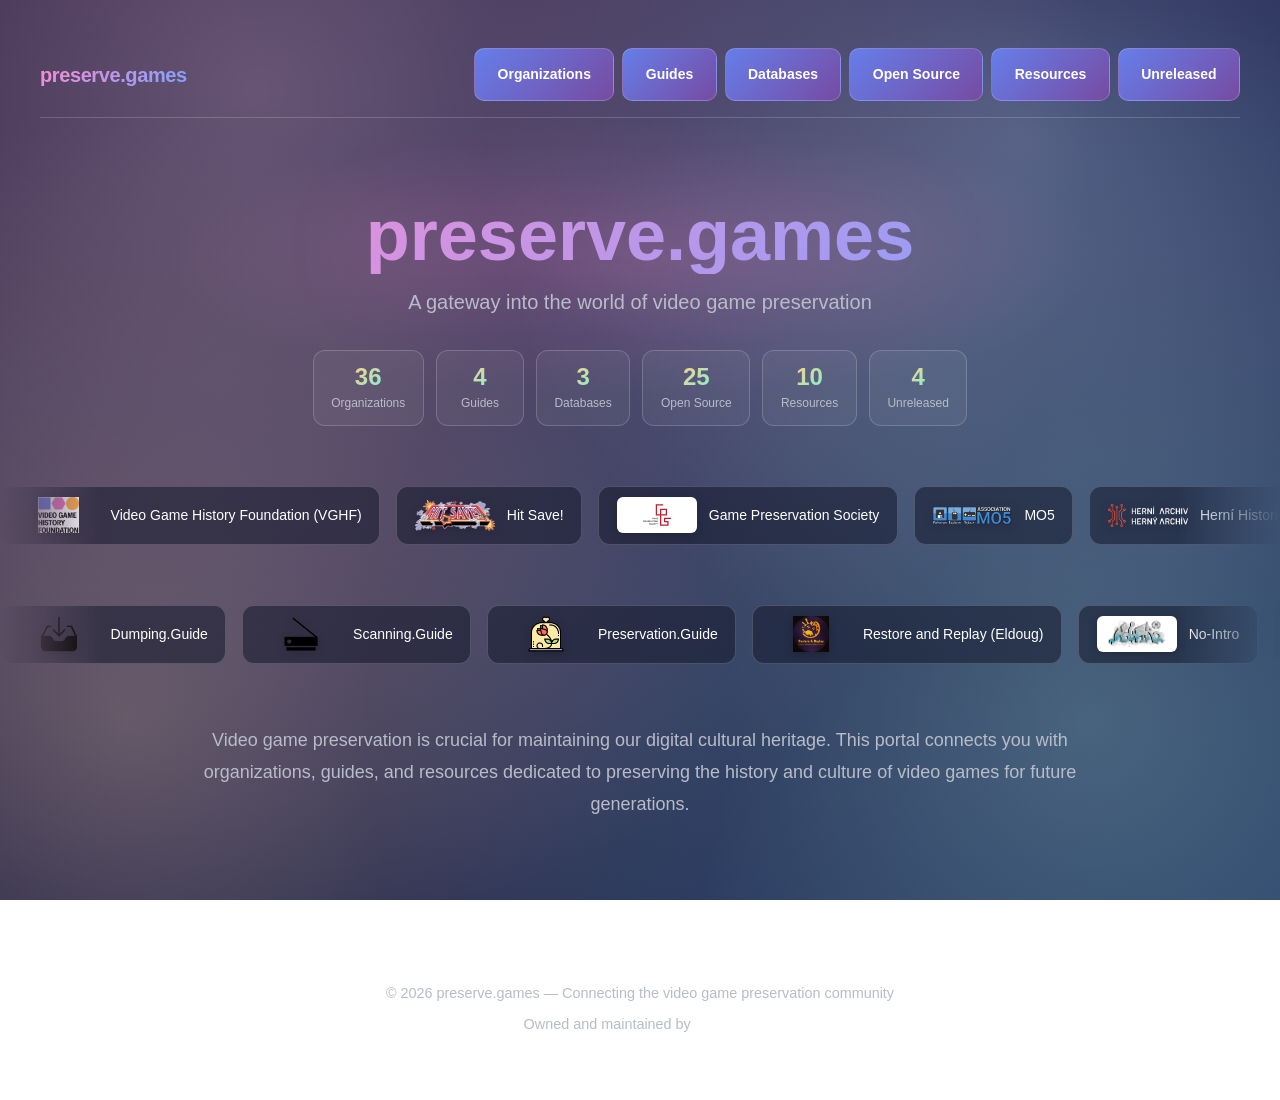
==== commit d921b6c4: "Remove the hero eyebrow label from the home page. Co-authored-by: Cursor <cursoragent@cursor.com>" ====
--- a/dev.html
+++ b/dev.html
@@ -23,7 +23,6 @@
         <main>
             <section class="page page-home" data-page="home">
                 <div class="hero hero-splash">
-                    <p class="hero-eyebrow">Video Game Preservation Portal</p>
                     <h1 class="hero-title">preserve.games</h1>
                     <p class="hero-subtitle">A gateway into the world of video game preservation</p>
                     <div class="hero-stats">
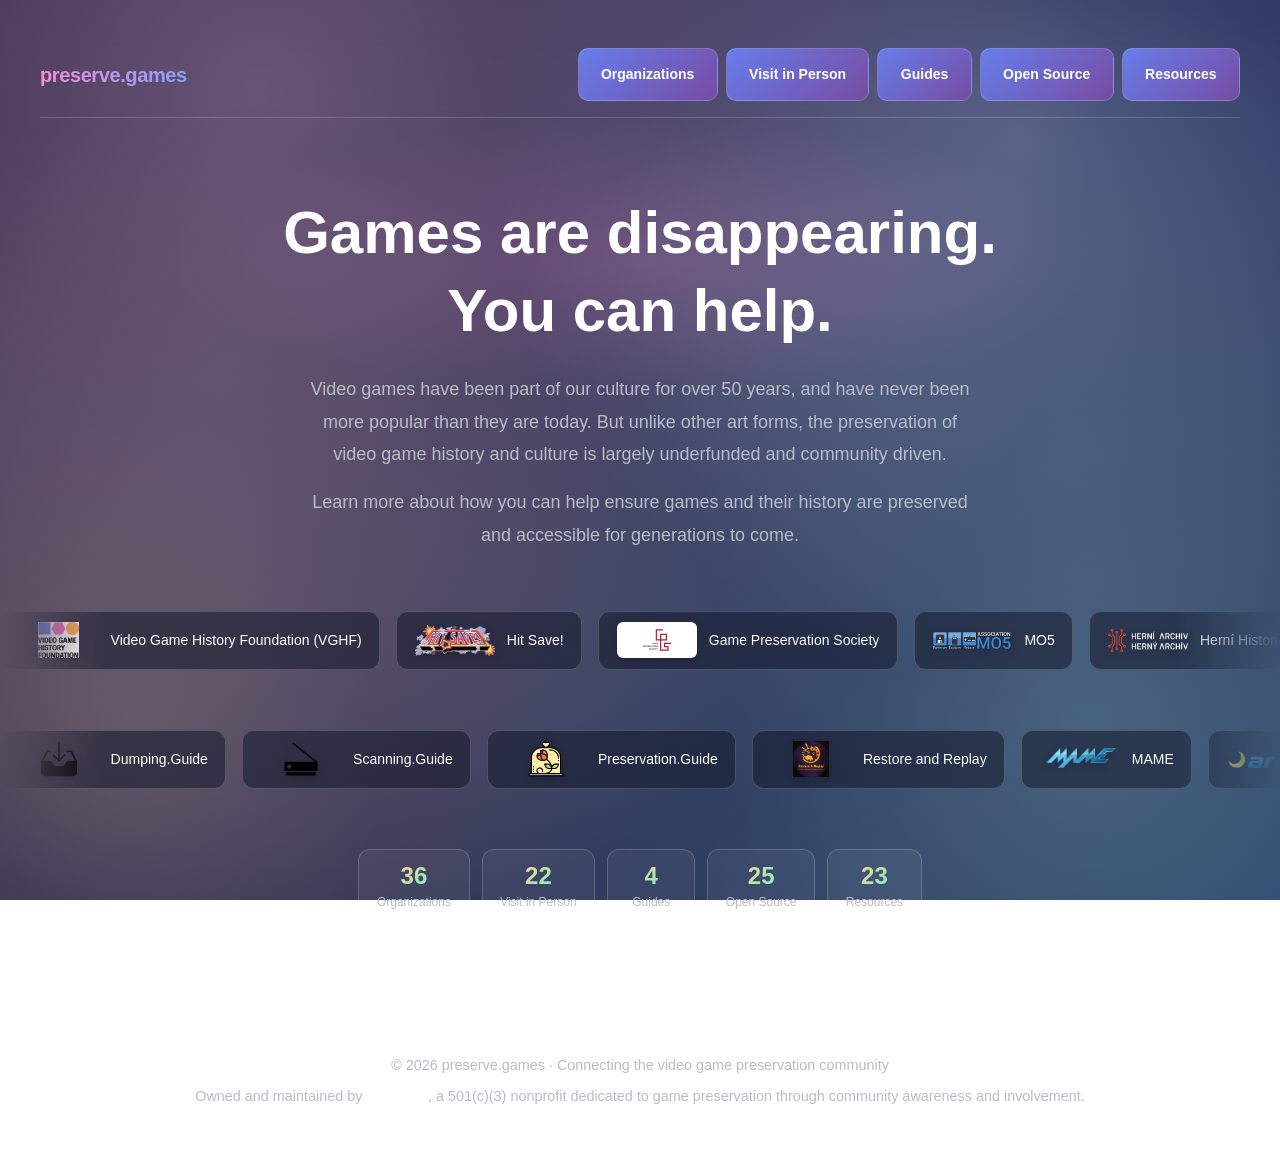
==== commit 8aa7d50a: "Restructure the portal with merged resources, verified copy, and a new home page. Add Visit in Perso" ====
--- a/dev.html
+++ b/dev.html
@@ -12,44 +12,21 @@
             <a href="#home" class="brand">preserve.games</a>
             <nav class="nav">
                 <a href="#organizations" class="button nav-button" data-nav="organizations">Organizations</a>
+                <a href="#visit-in-person" class="button nav-button" data-nav="visit-in-person">Visit in Person</a>
                 <a href="#guides" class="button nav-button" data-nav="guides">Guides</a>
-                <a href="#databases" class="button nav-button" data-nav="databases">Databases</a>
                 <a href="#opensource" class="button nav-button" data-nav="opensource">Open Source</a>
                 <a href="#resources" class="button nav-button" data-nav="resources">Resources</a>
-                <a href="#unreleased" class="button nav-button" data-nav="unreleased">Unreleased</a>
             </nav>
         </header>
 
         <main>
             <section class="page page-home" data-page="home">
                 <div class="hero hero-splash">
-                    <h1 class="hero-title">preserve.games</h1>
-                    <p class="hero-subtitle">A gateway into the world of video game preservation</p>
-                    <div class="hero-stats">
-                    <div class="hero-stat">
-                        <span class="hero-stat-num">36</span>
-                        <span class="hero-stat-label">Organizations</span>
-                    </div>
-                    <div class="hero-stat">
-                        <span class="hero-stat-num">4</span>
-                        <span class="hero-stat-label">Guides</span>
-                    </div>
-                    <div class="hero-stat">
-                        <span class="hero-stat-num">3</span>
-                        <span class="hero-stat-label">Databases</span>
-                    </div>
-                    <div class="hero-stat">
-                        <span class="hero-stat-num">25</span>
-                        <span class="hero-stat-label">Open Source</span>
-                    </div>
-                    <div class="hero-stat">
-                        <span class="hero-stat-num">10</span>
-                        <span class="hero-stat-label">Resources</span>
-                    </div>
-                    <div class="hero-stat">
-                        <span class="hero-stat-num">4</span>
-                        <span class="hero-stat-label">Unreleased</span>
-                    </div>
+                    <h1 class="hero-tagline" id="hero-tagline" aria-live="polite"><span class="hero-tagline-line">Games are disappearing.</span><span class="hero-tagline-line">You can help.</span></h1>
+                    <script type="application/json" id="hero-taglines">[{"lines": ["Games are disappearing.", "You can help."]}, {"lines": ["Continue without saving?"]}]</script>
+                    <div class="hero-blurb">
+                        <p>Video games have been part of our culture for over 50 years, and have never been more popular than they are today. But unlike other art forms, the preservation of video game history and culture is largely underfunded and community driven.</p>
+                        <p>Learn more about how you can help ensure games and their history are preserved and accessible for generations to come.</p>
                     </div>
                     <div class="marquee-wrap" aria-label="Featured preservation organizations and resources">
                 <div class="logo-marquee">
@@ -133,10 +110,7 @@
                         <a href="https://dumping.guide" target="_blank" rel="noopener noreferrer" class="marquee-item"><img class="marquee-logo" src="assets/logos/dumping.guide.png" alt="Dumping Guide logo" width="80" height="36" decoding="async" onerror="this.style.visibility='hidden'"><span class="marquee-name">Dumping.Guide</span></a>
                         <a href="https://scanning.guide" target="_blank" rel="noopener noreferrer" class="marquee-item"><img class="marquee-logo" src="assets/logos/scanning.guide.png" alt="Scanning Guide logo" width="80" height="36" decoding="async" onerror="this.style.visibility='hidden'"><span class="marquee-name">Scanning.Guide</span></a>
                         <a href="https://preservation.guide" target="_blank" rel="noopener noreferrer" class="marquee-item"><img class="marquee-logo" src="assets/logos/preservation.guide.png" alt="Preservation Guide logo" width="80" height="36" decoding="async" onerror="this.style.visibility='hidden'"><span class="marquee-name">Preservation.Guide</span></a>
-                        <a href="https://www.youtube.com/@RestoreAndReplay" target="_blank" rel="noopener noreferrer" class="marquee-item"><img class="marquee-logo" src="assets/logos/restore-and-replay.png" alt="Restore and Replay (Eldoug) logo" width="80" height="36" decoding="async" onerror="this.style.visibility='hidden'"><span class="marquee-name">Restore and Replay (Eldoug)</span></a>
-                        <a href="https://no-intro.org/" target="_blank" rel="noopener noreferrer" class="marquee-item"><img class="marquee-logo" src="assets/logos/no-intro.svg" alt="No-Intro logo" width="80" height="36" decoding="async" onerror="this.style.visibility='hidden'"><span class="marquee-name">No-Intro</span></a>
-                        <a href="https://redump.info" target="_blank" rel="noopener noreferrer" class="marquee-item"><img class="marquee-logo" src="assets/logos/redump.png" alt="Redump logo" width="80" height="36" decoding="async" onerror="this.style.visibility='hidden'"><span class="marquee-name">Redump</span></a>
-                        <a href="https://www.tosecdev.org/" target="_blank" rel="noopener noreferrer" class="marquee-item"><img class="marquee-logo" src="assets/logos/tosec.png" alt="TOSEC logo" width="80" height="36" decoding="async" onerror="this.style.visibility='hidden'"><span class="marquee-name">TOSEC</span></a>
+                        <a href="https://www.youtube.com/@RestoreAndReplay" target="_blank" rel="noopener noreferrer" class="marquee-item"><img class="marquee-logo" src="assets/logos/restore-and-replay.png" alt="Restore and Replay logo" width="80" height="36" decoding="async" onerror="this.style.visibility='hidden'"><span class="marquee-name">Restore and Replay</span></a>
                         <a href="https://www.mamedev.org/" target="_blank" rel="noopener noreferrer" class="marquee-item"><img class="marquee-logo" src="assets/logos/mame.png" alt="MAME logo" width="80" height="36" decoding="async" onerror="this.style.visibility='hidden'"><span class="marquee-name">MAME</span></a>
                         <a href="https://ares-emu.net/" target="_blank" rel="noopener noreferrer" class="marquee-item"><img class="marquee-logo" src="assets/logos/ares.png" alt="Ares logo" width="80" height="36" decoding="async" onerror="this.style.visibility='hidden'"><span class="marquee-name">Ares</span></a>
                         <a href="https://www.scummvm.org/" target="_blank" rel="noopener noreferrer" class="marquee-item"><img class="marquee-logo" src="assets/logos/scummvm.png" alt="ScummVM logo" width="80" height="36" decoding="async" onerror="this.style.visibility='hidden'"><span class="marquee-name">ScummVM</span></a>
@@ -162,27 +136,33 @@
                         <a href="https://github.com/FIX94/CleanRip" target="_blank" rel="noopener noreferrer" class="marquee-item"><img class="marquee-logo" src="assets/logos/cleanrip.png" alt="CleanRip logo" width="80" height="36" decoding="async" onerror="this.style.visibility='hidden'"><span class="marquee-name">CleanRip</span></a>
                         <a href="https://github.com/redump/media-authenticator" target="_blank" rel="noopener noreferrer" class="marquee-item"><img class="marquee-logo" src="assets/logos/media-authenticator.png" alt="Media Authenticator logo" width="80" height="36" decoding="async" onerror="this.style.visibility='hidden'"><span class="marquee-name">Media Authenticator</span></a>
                         <a href="https://www.gnu.org/software/ddrescue/" target="_blank" rel="noopener noreferrer" class="marquee-item"><img class="marquee-logo" src="assets/logos/ddrescue.jpg" alt="ddrescue logo" width="80" height="36" decoding="async" onerror="this.style.visibility='hidden'"><span class="marquee-name">ddrescue</span></a>
-                        <a href="https://tcrf.net" target="_blank" rel="noopener noreferrer" class="marquee-item"><img class="marquee-logo" src="assets/logos/the-cutting-room-floor-tcrf.png" alt="The Cutting Room Floor (TCRF) logo" width="80" height="36" decoding="async" onerror="this.style.visibility='hidden'"><span class="marquee-name">The Cutting Room Floor (TCRF)</span></a>
-                        <a href="https://keitaiwiki.com/" target="_blank" rel="noopener noreferrer" class="marquee-item"><img class="marquee-logo" src="assets/logos/keitai-wiki.png" alt="Keitai Wiki logo" width="80" height="36" decoding="async" onerror="this.style.visibility='hidden'"><span class="marquee-name">Keitai Wiki</span></a>
-                        <a href="https://archive.org/details/software" target="_blank" rel="noopener noreferrer" class="marquee-item"><img class="marquee-logo" src="assets/logos/internet-archive.png" alt="Internet Archive logo" width="80" height="36" decoding="async" onerror="this.style.visibility='hidden'"><span class="marquee-name">Internet Archive</span></a>
-                        <a href="https://strategywiki.org/" target="_blank" rel="noopener noreferrer" class="marquee-item"><img class="marquee-logo" src="assets/logos/strategywiki.png" alt="StrategyWiki logo" width="80" height="36" decoding="async" onerror="this.style.visibility='hidden'"><span class="marquee-name">StrategyWiki</span></a>
+                        <a href="https://no-intro.org/" target="_blank" rel="noopener noreferrer" class="marquee-item"><img class="marquee-logo" src="assets/logos/no-intro.svg" alt="No-Intro logo" width="80" height="36" decoding="async" onerror="this.style.visibility='hidden'"><span class="marquee-name">No-Intro</span></a>
+                        <a href="https://redump.info" target="_blank" rel="noopener noreferrer" class="marquee-item"><img class="marquee-logo" src="assets/logos/redump.png" alt="Redump logo" width="80" height="36" decoding="async" onerror="this.style.visibility='hidden'"><span class="marquee-name">Redump</span></a>
+                        <a href="https://www.tosecdev.org/" target="_blank" rel="noopener noreferrer" class="marquee-item"><img class="marquee-logo" src="assets/logos/tosec.png" alt="TOSEC logo" width="80" height="36" decoding="async" onerror="this.style.visibility='hidden'"><span class="marquee-name">TOSEC</span></a>
                         <a href="https://www.mobygames.com/" target="_blank" rel="noopener noreferrer" class="marquee-item"><img class="marquee-logo" src="assets/logos/mobygames.png" alt="MobyGames logo" width="80" height="36" decoding="async" onerror="this.style.visibility='hidden'"><span class="marquee-name">MobyGames</span></a>
                         <a href="https://www.igdb.com/" target="_blank" rel="noopener noreferrer" class="marquee-item"><img class="marquee-logo" src="assets/logos/igdb.png" alt="IGDB logo" width="80" height="36" decoding="async" onerror="this.style.visibility='hidden'"><span class="marquee-name">IGDB</span></a>
                         <a href="https://vgmdb.net/" target="_blank" rel="noopener noreferrer" class="marquee-item"><img class="marquee-logo" src="assets/logos/vgmdb.png" alt="VGMdb logo" width="80" height="36" decoding="async" onerror="this.style.visibility='hidden'"><span class="marquee-name">VGMdb</span></a>
                         <a href="https://stemtoto.org/work/african-games-database" target="_blank" rel="noopener noreferrer" class="marquee-item"><img class="marquee-logo" src="assets/logos/african-digital-games-database.png" alt="African Digital Games Database logo" width="80" height="36" decoding="async" onerror="this.style.visibility='hidden'"><span class="marquee-name">African Digital Games Database</span></a>
-                        <a href="https://africagamesreport.com/" target="_blank" rel="noopener noreferrer" class="marquee-item"><img class="marquee-logo" src="assets/logos/africa-games-report.png" alt="Africa Games Industry Report logo" width="80" height="36" decoding="async" onerror="this.style.visibility='hidden'"><span class="marquee-name">Africa Games Industry Report</span></a>
-                        <a href="https://gamesindustryafrica.com/" target="_blank" rel="noopener noreferrer" class="marquee-item"><img class="marquee-logo" src="assets/logos/games-industry-africa.png" alt="Games Industry Africa logo" width="80" height="36" decoding="async" onerror="this.style.visibility='hidden'"><span class="marquee-name">Games Industry Africa</span></a>
+                        <a href="https://tcrf.net" target="_blank" rel="noopener noreferrer" class="marquee-item"><img class="marquee-logo" src="assets/logos/the-cutting-room-floor-tcrf.png" alt="The Cutting Room Floor (TCRF) logo" width="80" height="36" decoding="async" onerror="this.style.visibility='hidden'"><span class="marquee-name">The Cutting Room Floor (TCRF)</span></a>
+                        <a href="https://keitaiwiki.com/" target="_blank" rel="noopener noreferrer" class="marquee-item"><img class="marquee-logo" src="assets/logos/keitai-wiki.png" alt="Keitai Wiki logo" width="80" height="36" decoding="async" onerror="this.style.visibility='hidden'"><span class="marquee-name">Keitai Wiki</span></a>
+                        <a href="https://strategywiki.org/" target="_blank" rel="noopener noreferrer" class="marquee-item"><img class="marquee-logo" src="assets/logos/strategywiki.png" alt="StrategyWiki logo" width="80" height="36" decoding="async" onerror="this.style.visibility='hidden'"><span class="marquee-name">StrategyWiki</span></a>
+                        <a href="https://archive.org/details/software" target="_blank" rel="noopener noreferrer" class="marquee-item"><img class="marquee-logo" src="assets/logos/internet-archive.png" alt="Internet Archive logo" width="80" height="36" decoding="async" onerror="this.style.visibility='hidden'"><span class="marquee-name">Internet Archive</span></a>
+                        <a href="https://archive.hitsave.org/" target="_blank" rel="noopener noreferrer" class="marquee-item"><img class="marquee-logo" src="assets/logos/hitsave.png" alt="Hit Save! Archive logo" width="80" height="36" decoding="async" onerror="this.style.visibility='hidden'"><span class="marquee-name">Hit Save! Archive</span></a>
+                        <a href="https://archive.gamehistory.org/" target="_blank" rel="noopener noreferrer" class="marquee-item"><img class="marquee-logo" src="assets/logos/vghf.png" alt="VGHF Digital Archive logo" width="80" height="36" decoding="async" onerror="this.style.visibility='hidden'"><span class="marquee-name">VGHF Digital Archive</span></a>
                         <a href="https://hiddenpalace.org" target="_blank" rel="noopener noreferrer" class="marquee-item"><img class="marquee-logo" src="assets/logos/hidden-palace.png" alt="Hidden Palace logo" width="80" height="36" decoding="async" onerror="this.style.visibility='hidden'"><span class="marquee-name">Hidden Palace</span></a>
                         <a href="https://unseen64.net" target="_blank" rel="noopener noreferrer" class="marquee-item"><img class="marquee-logo" src="assets/logos/unseen64.png" alt="Unseen64 logo" width="80" height="36" decoding="async" onerror="this.style.visibility='hidden'"><span class="marquee-name">Unseen64</span></a>
                         <a href="http://www.lostlevels.org/" target="_blank" rel="noopener noreferrer" class="marquee-item"><img class="marquee-logo" src="assets/logos/lost-levels.png" alt="Lost Levels logo" width="80" height="36" decoding="async" onerror="this.style.visibility='hidden'"><span class="marquee-name">Lost Levels</span></a>
                         <a href="https://betaarchive.com" target="_blank" rel="noopener noreferrer" class="marquee-item"><img class="marquee-logo" src="assets/logos/betaarchive.gif" alt="BetaArchive logo" width="80" height="36" decoding="async" onerror="this.style.visibility='hidden'"><span class="marquee-name">BetaArchive</span></a>
+                        <a href="https://africagamesreport.com/" target="_blank" rel="noopener noreferrer" class="marquee-item"><img class="marquee-logo" src="assets/logos/africa-games-report.png" alt="Africa Games Industry Report logo" width="80" height="36" decoding="async" onerror="this.style.visibility='hidden'"><span class="marquee-name">Africa Games Industry Report</span></a>
+                        <a href="https://gamesindustryafrica.com/" target="_blank" rel="noopener noreferrer" class="marquee-item"><img class="marquee-logo" src="assets/logos/games-industry-africa.png" alt="Games Industry Africa logo" width="80" height="36" decoding="async" onerror="this.style.visibility='hidden'"><span class="marquee-name">Games Industry Africa</span></a>
+                        <a href="https://www.gamesindustry.biz/" target="_blank" rel="noopener noreferrer" class="marquee-item"><img class="marquee-logo" src="assets/logos/gamesindustry-biz.ico" alt="GamesIndustry.biz logo" width="80" height="36" decoding="async" onerror="this.style.visibility='hidden'"><span class="marquee-name">GamesIndustry.biz</span></a>
+                        <a href="https://www.retrogamer.net/" target="_blank" rel="noopener noreferrer" class="marquee-item"><img class="marquee-logo" src="assets/logos/retro-gamer.png" alt="Retro Gamer logo" width="80" height="36" decoding="async" onerror="this.style.visibility='hidden'"><span class="marquee-name">Retro Gamer</span></a>
+                        <a href="https://www.timeextension.com/" target="_blank" rel="noopener noreferrer" class="marquee-item"><img class="marquee-logo" src="assets/logos/time-extension.png" alt="Time Extension logo" width="80" height="36" decoding="async" onerror="this.style.visibility='hidden'"><span class="marquee-name">Time Extension</span></a>
+                        <a href="https://www.didyouknowgaming.com/" target="_blank" rel="noopener noreferrer" class="marquee-item"><img class="marquee-logo" src="assets/logos/did-you-know-gaming.jpg" alt="Did You Know Gaming logo" width="80" height="36" decoding="async" onerror="this.style.visibility='hidden'"><span class="marquee-name">Did You Know Gaming?</span></a>
                         <a href="https://dumping.guide" target="_blank" rel="noopener noreferrer" class="marquee-item"><img class="marquee-logo" src="assets/logos/dumping.guide.png" alt="Dumping Guide logo" width="80" height="36" decoding="async" onerror="this.style.visibility='hidden'"><span class="marquee-name">Dumping.Guide</span></a>
                         <a href="https://scanning.guide" target="_blank" rel="noopener noreferrer" class="marquee-item"><img class="marquee-logo" src="assets/logos/scanning.guide.png" alt="Scanning Guide logo" width="80" height="36" decoding="async" onerror="this.style.visibility='hidden'"><span class="marquee-name">Scanning.Guide</span></a>
                         <a href="https://preservation.guide" target="_blank" rel="noopener noreferrer" class="marquee-item"><img class="marquee-logo" src="assets/logos/preservation.guide.png" alt="Preservation Guide logo" width="80" height="36" decoding="async" onerror="this.style.visibility='hidden'"><span class="marquee-name">Preservation.Guide</span></a>
-                        <a href="https://www.youtube.com/@RestoreAndReplay" target="_blank" rel="noopener noreferrer" class="marquee-item"><img class="marquee-logo" src="assets/logos/restore-and-replay.png" alt="Restore and Replay (Eldoug) logo" width="80" height="36" decoding="async" onerror="this.style.visibility='hidden'"><span class="marquee-name">Restore and Replay (Eldoug)</span></a>
-                        <a href="https://no-intro.org/" target="_blank" rel="noopener noreferrer" class="marquee-item"><img class="marquee-logo" src="assets/logos/no-intro.svg" alt="No-Intro logo" width="80" height="36" decoding="async" onerror="this.style.visibility='hidden'"><span class="marquee-name">No-Intro</span></a>
-                        <a href="https://redump.info" target="_blank" rel="noopener noreferrer" class="marquee-item"><img class="marquee-logo" src="assets/logos/redump.png" alt="Redump logo" width="80" height="36" decoding="async" onerror="this.style.visibility='hidden'"><span class="marquee-name">Redump</span></a>
-                        <a href="https://www.tosecdev.org/" target="_blank" rel="noopener noreferrer" class="marquee-item"><img class="marquee-logo" src="assets/logos/tosec.png" alt="TOSEC logo" width="80" height="36" decoding="async" onerror="this.style.visibility='hidden'"><span class="marquee-name">TOSEC</span></a>
+                        <a href="https://www.youtube.com/@RestoreAndReplay" target="_blank" rel="noopener noreferrer" class="marquee-item"><img class="marquee-logo" src="assets/logos/restore-and-replay.png" alt="Restore and Replay logo" width="80" height="36" decoding="async" onerror="this.style.visibility='hidden'"><span class="marquee-name">Restore and Replay</span></a>
                         <a href="https://www.mamedev.org/" target="_blank" rel="noopener noreferrer" class="marquee-item"><img class="marquee-logo" src="assets/logos/mame.png" alt="MAME logo" width="80" height="36" decoding="async" onerror="this.style.visibility='hidden'"><span class="marquee-name">MAME</span></a>
                         <a href="https://ares-emu.net/" target="_blank" rel="noopener noreferrer" class="marquee-item"><img class="marquee-logo" src="assets/logos/ares.png" alt="Ares logo" width="80" height="36" decoding="async" onerror="this.style.visibility='hidden'"><span class="marquee-name">Ares</span></a>
                         <a href="https://www.scummvm.org/" target="_blank" rel="noopener noreferrer" class="marquee-item"><img class="marquee-logo" src="assets/logos/scummvm.png" alt="ScummVM logo" width="80" height="36" decoding="async" onerror="this.style.visibility='hidden'"><span class="marquee-name">ScummVM</span></a>
@@ -208,30 +188,60 @@
                         <a href="https://github.com/FIX94/CleanRip" target="_blank" rel="noopener noreferrer" class="marquee-item"><img class="marquee-logo" src="assets/logos/cleanrip.png" alt="CleanRip logo" width="80" height="36" decoding="async" onerror="this.style.visibility='hidden'"><span class="marquee-name">CleanRip</span></a>
                         <a href="https://github.com/redump/media-authenticator" target="_blank" rel="noopener noreferrer" class="marquee-item"><img class="marquee-logo" src="assets/logos/media-authenticator.png" alt="Media Authenticator logo" width="80" height="36" decoding="async" onerror="this.style.visibility='hidden'"><span class="marquee-name">Media Authenticator</span></a>
                         <a href="https://www.gnu.org/software/ddrescue/" target="_blank" rel="noopener noreferrer" class="marquee-item"><img class="marquee-logo" src="assets/logos/ddrescue.jpg" alt="ddrescue logo" width="80" height="36" decoding="async" onerror="this.style.visibility='hidden'"><span class="marquee-name">ddrescue</span></a>
-                        <a href="https://tcrf.net" target="_blank" rel="noopener noreferrer" class="marquee-item"><img class="marquee-logo" src="assets/logos/the-cutting-room-floor-tcrf.png" alt="The Cutting Room Floor (TCRF) logo" width="80" height="36" decoding="async" onerror="this.style.visibility='hidden'"><span class="marquee-name">The Cutting Room Floor (TCRF)</span></a>
-                        <a href="https://keitaiwiki.com/" target="_blank" rel="noopener noreferrer" class="marquee-item"><img class="marquee-logo" src="assets/logos/keitai-wiki.png" alt="Keitai Wiki logo" width="80" height="36" decoding="async" onerror="this.style.visibility='hidden'"><span class="marquee-name">Keitai Wiki</span></a>
-                        <a href="https://archive.org/details/software" target="_blank" rel="noopener noreferrer" class="marquee-item"><img class="marquee-logo" src="assets/logos/internet-archive.png" alt="Internet Archive logo" width="80" height="36" decoding="async" onerror="this.style.visibility='hidden'"><span class="marquee-name">Internet Archive</span></a>
-                        <a href="https://strategywiki.org/" target="_blank" rel="noopener noreferrer" class="marquee-item"><img class="marquee-logo" src="assets/logos/strategywiki.png" alt="StrategyWiki logo" width="80" height="36" decoding="async" onerror="this.style.visibility='hidden'"><span class="marquee-name">StrategyWiki</span></a>
+                        <a href="https://no-intro.org/" target="_blank" rel="noopener noreferrer" class="marquee-item"><img class="marquee-logo" src="assets/logos/no-intro.svg" alt="No-Intro logo" width="80" height="36" decoding="async" onerror="this.style.visibility='hidden'"><span class="marquee-name">No-Intro</span></a>
+                        <a href="https://redump.info" target="_blank" rel="noopener noreferrer" class="marquee-item"><img class="marquee-logo" src="assets/logos/redump.png" alt="Redump logo" width="80" height="36" decoding="async" onerror="this.style.visibility='hidden'"><span class="marquee-name">Redump</span></a>
+                        <a href="https://www.tosecdev.org/" target="_blank" rel="noopener noreferrer" class="marquee-item"><img class="marquee-logo" src="assets/logos/tosec.png" alt="TOSEC logo" width="80" height="36" decoding="async" onerror="this.style.visibility='hidden'"><span class="marquee-name">TOSEC</span></a>
                         <a href="https://www.mobygames.com/" target="_blank" rel="noopener noreferrer" class="marquee-item"><img class="marquee-logo" src="assets/logos/mobygames.png" alt="MobyGames logo" width="80" height="36" decoding="async" onerror="this.style.visibility='hidden'"><span class="marquee-name">MobyGames</span></a>
                         <a href="https://www.igdb.com/" target="_blank" rel="noopener noreferrer" class="marquee-item"><img class="marquee-logo" src="assets/logos/igdb.png" alt="IGDB logo" width="80" height="36" decoding="async" onerror="this.style.visibility='hidden'"><span class="marquee-name">IGDB</span></a>
                         <a href="https://vgmdb.net/" target="_blank" rel="noopener noreferrer" class="marquee-item"><img class="marquee-logo" src="assets/logos/vgmdb.png" alt="VGMdb logo" width="80" height="36" decoding="async" onerror="this.style.visibility='hidden'"><span class="marquee-name">VGMdb</span></a>
                         <a href="https://stemtoto.org/work/african-games-database" target="_blank" rel="noopener noreferrer" class="marquee-item"><img class="marquee-logo" src="assets/logos/african-digital-games-database.png" alt="African Digital Games Database logo" width="80" height="36" decoding="async" onerror="this.style.visibility='hidden'"><span class="marquee-name">African Digital Games Database</span></a>
-                        <a href="https://africagamesreport.com/" target="_blank" rel="noopener noreferrer" class="marquee-item"><img class="marquee-logo" src="assets/logos/africa-games-report.png" alt="Africa Games Industry Report logo" width="80" height="36" decoding="async" onerror="this.style.visibility='hidden'"><span class="marquee-name">Africa Games Industry Report</span></a>
-                        <a href="https://gamesindustryafrica.com/" target="_blank" rel="noopener noreferrer" class="marquee-item"><img class="marquee-logo" src="assets/logos/games-industry-africa.png" alt="Games Industry Africa logo" width="80" height="36" decoding="async" onerror="this.style.visibility='hidden'"><span class="marquee-name">Games Industry Africa</span></a>
+                        <a href="https://tcrf.net" target="_blank" rel="noopener noreferrer" class="marquee-item"><img class="marquee-logo" src="assets/logos/the-cutting-room-floor-tcrf.png" alt="The Cutting Room Floor (TCRF) logo" width="80" height="36" decoding="async" onerror="this.style.visibility='hidden'"><span class="marquee-name">The Cutting Room Floor (TCRF)</span></a>
+                        <a href="https://keitaiwiki.com/" target="_blank" rel="noopener noreferrer" class="marquee-item"><img class="marquee-logo" src="assets/logos/keitai-wiki.png" alt="Keitai Wiki logo" width="80" height="36" decoding="async" onerror="this.style.visibility='hidden'"><span class="marquee-name">Keitai Wiki</span></a>
+                        <a href="https://strategywiki.org/" target="_blank" rel="noopener noreferrer" class="marquee-item"><img class="marquee-logo" src="assets/logos/strategywiki.png" alt="StrategyWiki logo" width="80" height="36" decoding="async" onerror="this.style.visibility='hidden'"><span class="marquee-name">StrategyWiki</span></a>
+                        <a href="https://archive.org/details/software" target="_blank" rel="noopener noreferrer" class="marquee-item"><img class="marquee-logo" src="assets/logos/internet-archive.png" alt="Internet Archive logo" width="80" height="36" decoding="async" onerror="this.style.visibility='hidden'"><span class="marquee-name">Internet Archive</span></a>
+                        <a href="https://archive.hitsave.org/" target="_blank" rel="noopener noreferrer" class="marquee-item"><img class="marquee-logo" src="assets/logos/hitsave.png" alt="Hit Save! Archive logo" width="80" height="36" decoding="async" onerror="this.style.visibility='hidden'"><span class="marquee-name">Hit Save! Archive</span></a>
+                        <a href="https://archive.gamehistory.org/" target="_blank" rel="noopener noreferrer" class="marquee-item"><img class="marquee-logo" src="assets/logos/vghf.png" alt="VGHF Digital Archive logo" width="80" height="36" decoding="async" onerror="this.style.visibility='hidden'"><span class="marquee-name">VGHF Digital Archive</span></a>
                         <a href="https://hiddenpalace.org" target="_blank" rel="noopener noreferrer" class="marquee-item"><img class="marquee-logo" src="assets/logos/hidden-palace.png" alt="Hidden Palace logo" width="80" height="36" decoding="async" onerror="this.style.visibility='hidden'"><span class="marquee-name">Hidden Palace</span></a>
                         <a href="https://unseen64.net" target="_blank" rel="noopener noreferrer" class="marquee-item"><img class="marquee-logo" src="assets/logos/unseen64.png" alt="Unseen64 logo" width="80" height="36" decoding="async" onerror="this.style.visibility='hidden'"><span class="marquee-name">Unseen64</span></a>
                         <a href="http://www.lostlevels.org/" target="_blank" rel="noopener noreferrer" class="marquee-item"><img class="marquee-logo" src="assets/logos/lost-levels.png" alt="Lost Levels logo" width="80" height="36" decoding="async" onerror="this.style.visibility='hidden'"><span class="marquee-name">Lost Levels</span></a>
                         <a href="https://betaarchive.com" target="_blank" rel="noopener noreferrer" class="marquee-item"><img class="marquee-logo" src="assets/logos/betaarchive.gif" alt="BetaArchive logo" width="80" height="36" decoding="async" onerror="this.style.visibility='hidden'"><span class="marquee-name">BetaArchive</span></a>
-                    </div>
-                </div>
-                    </div>
-                    <p class="hero-text">Video game preservation is crucial for maintaining our digital cultural heritage. This portal connects you with organizations, guides, and resources dedicated to preserving the history and culture of video games for future generations.</p>
+                        <a href="https://africagamesreport.com/" target="_blank" rel="noopener noreferrer" class="marquee-item"><img class="marquee-logo" src="assets/logos/africa-games-report.png" alt="Africa Games Industry Report logo" width="80" height="36" decoding="async" onerror="this.style.visibility='hidden'"><span class="marquee-name">Africa Games Industry Report</span></a>
+                        <a href="https://gamesindustryafrica.com/" target="_blank" rel="noopener noreferrer" class="marquee-item"><img class="marquee-logo" src="assets/logos/games-industry-africa.png" alt="Games Industry Africa logo" width="80" height="36" decoding="async" onerror="this.style.visibility='hidden'"><span class="marquee-name">Games Industry Africa</span></a>
+                        <a href="https://www.gamesindustry.biz/" target="_blank" rel="noopener noreferrer" class="marquee-item"><img class="marquee-logo" src="assets/logos/gamesindustry-biz.ico" alt="GamesIndustry.biz logo" width="80" height="36" decoding="async" onerror="this.style.visibility='hidden'"><span class="marquee-name">GamesIndustry.biz</span></a>
+                        <a href="https://www.retrogamer.net/" target="_blank" rel="noopener noreferrer" class="marquee-item"><img class="marquee-logo" src="assets/logos/retro-gamer.png" alt="Retro Gamer logo" width="80" height="36" decoding="async" onerror="this.style.visibility='hidden'"><span class="marquee-name">Retro Gamer</span></a>
+                        <a href="https://www.timeextension.com/" target="_blank" rel="noopener noreferrer" class="marquee-item"><img class="marquee-logo" src="assets/logos/time-extension.png" alt="Time Extension logo" width="80" height="36" decoding="async" onerror="this.style.visibility='hidden'"><span class="marquee-name">Time Extension</span></a>
+                        <a href="https://www.didyouknowgaming.com/" target="_blank" rel="noopener noreferrer" class="marquee-item"><img class="marquee-logo" src="assets/logos/did-you-know-gaming.jpg" alt="Did You Know Gaming logo" width="80" height="36" decoding="async" onerror="this.style.visibility='hidden'"><span class="marquee-name">Did You Know Gaming?</span></a>
+                    </div>
+                </div>
+                    </div>
+                    <div class="hero-stats" aria-label="Site statistics">
+                    <div class="hero-stat">
+                        <span class="hero-stat-num">36</span>
+                        <span class="hero-stat-label">Organizations</span>
+                    </div>
+                    <div class="hero-stat">
+                        <span class="hero-stat-num">22</span>
+                        <span class="hero-stat-label">Visit in Person</span>
+                    </div>
+                    <div class="hero-stat">
+                        <span class="hero-stat-num">4</span>
+                        <span class="hero-stat-label">Guides</span>
+                    </div>
+                    <div class="hero-stat">
+                        <span class="hero-stat-num">25</span>
+                        <span class="hero-stat-label">Open Source</span>
+                    </div>
+                    <div class="hero-stat">
+                        <span class="hero-stat-num">23</span>
+                        <span class="hero-stat-label">Resources</span>
+                    </div>
+                    </div>
                 </div>
             </section>
 
             <section class="page organizations" data-page="organizations" hidden>
                 <h2>Preservation Organizations</h2>
-                <div class="filter-bar" aria-label="Filter organizations">
+                <div class="filter-bar" data-filterable data-chip-attr="continent" aria-label="Filter organizations">
                     <div class="filter-chips" role="tablist">
                         <button class="chip is-active" data-continent="all" role="tab" aria-selected="true">All</button>
                         <button class="chip" data-continent="asia" role="tab">Asia</button>
@@ -247,22 +257,22 @@
                     <a href="https://gamehistory.org" target="_blank" rel="noopener noreferrer" class="card" data-continent="north-america">
                         <img src="assets/logos/vghf.png" alt="VGHF logo" class="card-logo" onerror="this.style.display='none'">
                         <h3>Video Game History Foundation (VGHF)</h3>
-                        <p>Preserves, celebrates, and teaches the history of video games through documentation and archival work.</p>
+                        <p>501(c)(3) nonprofit dedicated to preserving, celebrating, and teaching the history of video games.</p>
                     </a>
 
                     <a href="https://hitsave.org" target="_blank" rel="noopener noreferrer" class="card" data-continent="north-america">
                         <img src="assets/logos/hitsave.png" alt="Hit Save! logo" class="card-logo" onerror="this.style.display='none'">
                         <h3>Hit Save!</h3>
-                        <p>A non-profit organization dedicated to preserving video games, their history, and related materials.</p>
+                        <p>501(c)(3) nonprofit dedicated to video game preservation through community-driven projects.</p>
                     </a>
 
                     <a href="https://www.gamepres.org" target="_blank" rel="noopener noreferrer" class="card" data-continent="asia">
                         <img src="assets/logos/gps.svg" alt="Game Preservation Society logo" class="card-logo" onerror="this.style.display='none'">
                         <h3>Game Preservation Society</h3>
-                        <p>Focused on preserving video game culture and history, particularly in Japan and the wider gaming community.</p>
-                    </a>
-
-                    <a href="https://www.mo5.com" target="_blank" rel="noopener noreferrer" class="card" data-continent="europe" data-visitable="true">
+                        <p>Nonprofit archive organization collecting, preserving, digitizing, and publishing Japanese game culture materials from the 1970s through the 1990s.</p>
+                    </a>
+
+                    <a href="https://www.mo5.com" target="_blank" rel="noopener noreferrer" class="card" data-continent="europe">
                         <img src="assets/logos/mo5.webp" alt="MO5 logo" class="card-logo" onerror="this.style.display='none'">
                         <h3>MO5</h3>
                         <p>A French association dedicated to the preservation and dissemination of digital, video game, and computer heritage.</p>
@@ -295,7 +305,7 @@
                     <a href="https://www.museebolo.ch" target="_blank" rel="noopener noreferrer" class="card" data-continent="europe" data-visitable="true">
                         <img src="assets/logos/musee-bolo.png" alt="Musée Bolo logo" class="card-logo" onerror="this.style.display='none'">
                         <h3>Musée Bolo</h3>
-                        <p>Swiss museum dedicated to computer history and digital culture.</p>
+                        <p>Swiss museum dedicated to computer history, digital culture, and video games.</p>
                     </a>
 
                     <a href="https://www.computerspielemuseum.de" target="_blank" rel="noopener noreferrer" class="card" data-continent="europe" data-visitable="true">
@@ -319,7 +329,7 @@
                     <a href="https://www.museumofplay.org" target="_blank" rel="noopener noreferrer" class="card" data-continent="north-america" data-visitable="true">
                         <img src="assets/logos/strong.svg" alt="The Strong Museum logo" class="card-logo" onerror="this.style.display='none'">
                         <h3>The Strong National Museum of Play</h3>
-                        <p>US museum with extensive collections and research on games and play.</p>
+                        <p>Rochester, NY museum devoted to the history of play, with extensive collections and research including video games.</p>
                     </a>
 
                     <a href="https://thenvm.org" target="_blank" rel="noopener noreferrer" class="card" data-continent="europe" data-visitable="true">
@@ -337,13 +347,13 @@
                     <a href="https://computerhistory.org" target="_blank" rel="noopener noreferrer" class="card" data-continent="north-america" data-visitable="true">
                         <img src="assets/logos/chm.svg" alt="Computer History Museum logo" class="card-logo" onerror="this.style.display='none'">
                         <h3>Computer History Museum</h3>
-                        <p>Global museum dedicated to preserving and presenting computing history through artifacts and oral histories.</p>
+                        <p>Silicon Valley museum dedicated to decoding computing history and its impact, through artifacts, exhibits, and oral histories.</p>
                     </a>
 
                     <a href="https://themade.org" target="_blank" rel="noopener noreferrer" class="card" data-continent="north-america" data-visitable="true">
                         <img src="assets/logos/made.png" alt="The MADE logo" class="card-logo" onerror="this.style.display='none'">
                         <h3>The MADE</h3>
-                        <p>Museum of Art and Digital Entertainment focused on game preservation and education.</p>
+                        <p>Oakland nonprofit museum focused on playable preservation of video games and digital entertainment, with education and community programs.</p>
                     </a>
 
                     <a href="https://www.beeldengeluid.nl" target="_blank" rel="noopener noreferrer" class="card" data-continent="europe" data-visitable="true">
@@ -355,7 +365,7 @@
                     <a href="https://www.homecomputermuseum.nl" target="_blank" rel="noopener noreferrer" class="card" data-continent="europe" data-visitable="true">
                         <img src="assets/logos/homecomputermuseum.svg" alt="HomeComputerMuseum logo" class="card-logo" onerror="this.style.display='none'">
                         <h3>HomeComputerMuseum</h3>
-                        <p>Dutch museum preserving personal computing history and software.</p>
+                        <p>Interactive Dutch museum in Helmond exploring home-computer history and related devices.</p>
                     </a>
 
                     <a href="https://www.kb.dk" target="_blank" rel="noopener noreferrer" class="card" data-continent="europe" data-visitable="true">
@@ -367,16 +377,16 @@
                     <a href="https://www.kb.se" target="_blank" rel="noopener noreferrer" class="card" data-continent="europe" data-visitable="true">
                         <img src="assets/logos/kb-se.svg" alt="National Library of Sweden logo" class="card-logo" onerror="this.style.display='none'">
                         <h3>National Library of Sweden</h3>
-                        <p>Sweden&#x27;s national library with legal deposit of games and multimedia.</p>
+                        <p>Sweden&#x27;s national library; legal deposit covers physical games, while digital and online games are collected mainly through donations.</p>
                     </a>
 
                     <a href="https://www.computinghistory.org.uk" target="_blank" rel="noopener noreferrer" class="card" data-continent="europe" data-visitable="true">
                         <img src="assets/logos/cch.png" alt="Centre for Computing History logo" class="card-logo" onerror="this.style.display='none'">
                         <h3>Centre for Computing History</h3>
-                        <p>UK museum and archive dedicated to the past and future of computing.</p>
-                    </a>
-
-                    <a href="https://www.rcgs.jp" target="_blank" rel="noopener noreferrer" class="card" data-continent="asia" data-visitable="true">
+                        <p>Cambridge museum and archive dedicated to computing and video game history.</p>
+                    </a>
+
+                    <a href="https://www.rcgs.jp" target="_blank" rel="noopener noreferrer" class="card" data-continent="asia">
                         <img src="assets/logos/rcgs.png" alt="RCGS logo" class="card-logo" onerror="this.style.display='none'">
                         <h3>Ritsumeikan Center for Game Studies</h3>
                         <p>Academic center in Japan researching and preserving game culture and materials.</p>
@@ -388,13 +398,13 @@
                         <p>Museum in Tampere dedicated to Finnish gaming history.</p>
                     </a>
 
-                    <a href="https://subotron.com" target="_blank" rel="noopener noreferrer" class="card" data-continent="europe" data-visitable="true">
+                    <a href="https://subotron.com" target="_blank" rel="noopener noreferrer" class="card" data-continent="europe">
                         <img src="assets/logos/subotron.jpg" alt="SUBOTRON logo" class="card-logo" onerror="this.style.display='none'">
                         <h3>SUBOTRON</h3>
-                        <p>Vienna-based platform for game culture, education, and preservation.</p>
-                    </a>
-
-                    <a href="https://www.cnjv.fr/" target="_blank" rel="noopener noreferrer" class="card" data-continent="europe" data-visitable="true">
+                        <p>Vienna-based platform for digital game culture, events, and industry networking.</p>
+                    </a>
+
+                    <a href="https://www.cnjv.fr/" target="_blank" rel="noopener noreferrer" class="card" data-continent="europe">
                         <img src="assets/logos/cnjv.png" alt="CNJV logo" class="card-logo" onerror="this.style.display='none'">
                         <h3>Conservatoire National du Jeu Vidéo (CNJV)</h3>
                         <p>French conservatory dedicated to preserving and promoting the nation&#x27;s video game heritage.</p>
@@ -403,7 +413,7 @@
                     <a href="https://www.wda-fr.org/" target="_blank" rel="noopener noreferrer" class="card" data-continent="europe">
                         <img src="assets/logos/wda.png" alt="WDA logo" class="card-logo" onerror="this.style.display='none'">
                         <h3>WDA</h3>
-                        <p>French association engaged in archiving and documenting digital and video game heritage.</p>
+                        <p>French volunteer association collecting, preserving, and restoring digital heritage, including retro-gaming and computing collections.</p>
                     </a>
 
                     <a href="http://ccfcm.org.cn/" target="_blank" rel="noopener noreferrer" class="card" data-continent="asia" data-visitable="true">
@@ -424,7 +434,7 @@
                         <p>Rijeka, Croatia museum dedicated to vintage computing and digital culture.</p>
                     </a>
 
-                    <a href="https://arcadeplanet.es/" target="_blank" rel="noopener noreferrer" class="card" data-continent="europe" data-visitable="true">
+                    <a href="https://arcadeplanet.es/" target="_blank" rel="noopener noreferrer" class="card" data-continent="europe">
                         <img src="assets/logos/arcadeplanet.png" alt="Arcade Planet logo" class="card-logo" onerror="this.style.display='none'">
                         <h3>Arcade Planet</h3>
                         <p>Spain&#x27;s large arcade and preservation project with playable cabinets and exhibits.</p>
@@ -439,10 +449,10 @@
                     <a href="https://thenostalgiabox.com.au/" target="_blank" rel="noopener noreferrer" class="card" data-continent="oceania" data-visitable="true">
                         <img src="assets/logos/nostalgia-box.svg" alt="The Nostalgia Box logo" class="card-logo" onerror="this.style.display='none'">
                         <h3>The Nostalgia Box</h3>
-                        <p>Interactive video game console museum in West Perth, open Wed–Sun.</p>
-                    </a>
-
-                    <a href="https://www.gamesmen.com.au/retro-video-game-museum" target="_blank" rel="noopener noreferrer" class="card" data-continent="oceania" data-visitable="true">
+                        <p>Interactive video game console museum in West Perth (City West), open Tue–Sun.</p>
+                    </a>
+
+                    <a href="https://www.gamesmen.com.au/retro-video-game-museum" target="_blank" rel="noopener noreferrer" class="card" data-continent="oceania">
                         <img src="assets/logos/gamesmen.svg" alt="The Gamesmen logo" class="card-logo" onerror="this.style.display='none'">
                         <h3>Retro Video Game Museum at The Gamesmen</h3>
                         <p>Permanent retro gaming display inside The Gamesmen retail store in Penshurst, Sydney.</p>
@@ -454,10 +464,159 @@
                         <p>Fortaleza museum with a permanent installation at Casa de Cultura Digital and active festivals.</p>
                     </a>
 
-                    <a href="https://museodeinformatica.org.ar/" target="_blank" rel="noopener noreferrer" class="card" data-continent="south-america" data-visitable="true">
+                    <a href="https://museodeinformatica.org.ar/" target="_blank" rel="noopener noreferrer" class="card" data-continent="south-america">
                         <img src="assets/logos/museo-informatica-ar.png" alt="Museo de Informática logo" class="card-logo" onerror="this.style.display='none'">
                         <h3>Museo de Informática de la República Argentina (Fundación ICATEC)</h3>
-                        <p>Buenos Aires computing history museum with retro-gaming-adjacent events and exhibitions.</p>
+                        <p>Argentine computing-history foundation; its Buenos Aires museum closed in 2022 and donated its collection to Espacio Tec in Bahía Blanca.</p>
+                    </a>
+                </div>
+            </section>
+
+            <section class="page visit-in-person" data-page="visit-in-person" hidden>
+                <h2>Visit in Person</h2>
+                <p class="page-lead">Museums and national libraries you can visit to explore video game history firsthand.</p>
+                <div class="filter-bar" data-filterable data-chip-attr="continent" aria-label="Filter visitable locations">
+                    <div class="filter-chips" role="tablist">
+                        <button class="chip is-active" data-continent="all" role="tab" aria-selected="true">All</button>
+                        <button class="chip" data-continent="asia" role="tab">Asia</button>
+                        <button class="chip" data-continent="europe" role="tab">Europe</button>
+                        <button class="chip" data-continent="north-america" role="tab">North America</button>
+                        <button class="chip" data-continent="south-america" role="tab">South America</button>
+                        <button class="chip" data-continent="oceania" role="tab">Oceania</button>
+                    </div>
+                    <input type="search" class="filter-search" placeholder="Search locations…" aria-label="Search locations">
+                </div>
+                <div class="cards-grid">
+                    <a href="https://www.bnf.fr" target="_blank" rel="noopener noreferrer" class="card" data-continent="europe" data-visitable="true">
+                        <img src="assets/logos/bnf.svg" alt="BNF logo" class="card-logo" onerror="this.style.display='none'">
+                        <h3>Bibliothèque nationale de France (BnF)</h3>
+                        <p>France&#x27;s national library with legal deposit collections including video game materials.</p>
+                    </a>
+
+                    <a href="https://www.museebolo.ch" target="_blank" rel="noopener noreferrer" class="card" data-continent="europe" data-visitable="true">
+                        <img src="assets/logos/musee-bolo.png" alt="Musée Bolo logo" class="card-logo" onerror="this.style.display='none'">
+                        <h3>Musée Bolo</h3>
+                        <p>Swiss museum dedicated to computer history, digital culture, and video games.</p>
+                    </a>
+
+                    <a href="https://www.computerspielemuseum.de" target="_blank" rel="noopener noreferrer" class="card" data-continent="europe" data-visitable="true">
+                        <img src="assets/logos/computerspielemuseum.png" alt="Computerspielemuseum logo" class="card-logo" onerror="this.style.display='none'">
+                        <h3>Computerspielemuseum</h3>
+                        <p>Berlin museum exploring the culture and history of video games.</p>
+                    </a>
+
+                    <a href="https://www.gammuseum.com/en/" target="_blank" rel="noopener noreferrer" class="card" data-continent="europe" data-visitable="true">
+                        <img src="assets/logos/gamm.png" alt="GAMM – Game Museum logo" class="card-logo" onerror="this.style.display='none'">
+                        <h3>GAMM – Game Museum</h3>
+                        <p>Rome&#x27;s reimagined video game museum offering immersive, interactive exhibits and preserved artifacts.</p>
+                    </a>
+
+                    <a href="https://www.nexonmuseum.org" target="_blank" rel="noopener noreferrer" class="card" data-continent="asia" data-visitable="true">
+                        <img src="assets/logos/nexon-computer-museum.svg" alt="Nexon Computer Museum logo" class="card-logo" onerror="this.style.display='none'">
+                        <h3>Nexon Computer Museum</h3>
+                        <p>Jeju, South Korea museum dedicated to computer and game history.</p>
+                    </a>
+
+                    <a href="https://www.museumofplay.org" target="_blank" rel="noopener noreferrer" class="card" data-continent="north-america" data-visitable="true">
+                        <img src="assets/logos/strong.svg" alt="The Strong Museum logo" class="card-logo" onerror="this.style.display='none'">
+                        <h3>The Strong National Museum of Play</h3>
+                        <p>Rochester, NY museum devoted to the history of play, with extensive collections and research including video games.</p>
+                    </a>
+
+                    <a href="https://thenvm.org" target="_blank" rel="noopener noreferrer" class="card" data-continent="europe" data-visitable="true">
+                        <img src="assets/logos/nvm-uk.svg" alt="National Videogame Museum logo" class="card-logo" onerror="this.style.display='none'">
+                        <h3>National Videogame Museum (UK)</h3>
+                        <p>UK museum celebrating and preserving video game culture.</p>
+                    </a>
+
+                    <a href="https://nvmusa.org" target="_blank" rel="noopener noreferrer" class="card" data-continent="north-america" data-visitable="true">
+                        <img src="assets/logos/nvm-usa.png" alt="National Videogame Museum logo" class="card-logo" onerror="this.style.display='none'">
+                        <h3>National Videogame Museum (USA)</h3>
+                        <p>Frisco, Texas museum preserving video game history through interactive exhibits and educational programs.</p>
+                    </a>
+
+                    <a href="https://computerhistory.org" target="_blank" rel="noopener noreferrer" class="card" data-continent="north-america" data-visitable="true">
+                        <img src="assets/logos/chm.svg" alt="Computer History Museum logo" class="card-logo" onerror="this.style.display='none'">
+                        <h3>Computer History Museum</h3>
+                        <p>Silicon Valley museum dedicated to decoding computing history and its impact, through artifacts, exhibits, and oral histories.</p>
+                    </a>
+
+                    <a href="https://themade.org" target="_blank" rel="noopener noreferrer" class="card" data-continent="north-america" data-visitable="true">
+                        <img src="assets/logos/made.png" alt="The MADE logo" class="card-logo" onerror="this.style.display='none'">
+                        <h3>The MADE</h3>
+                        <p>Oakland nonprofit museum focused on playable preservation of video games and digital entertainment, with education and community programs.</p>
+                    </a>
+
+                    <a href="https://www.beeldengeluid.nl" target="_blank" rel="noopener noreferrer" class="card" data-continent="europe" data-visitable="true">
+                        <img src="assets/logos/beeld-en-geluid.svg" alt="Sound and Vision logo" class="card-logo" onerror="this.style.display='none'">
+                        <h3>Sound and Vision (Beeld &amp; Geluid)</h3>
+                        <p>The Netherlands Institute for Sound and Vision with game-related collections.</p>
+                    </a>
+
+                    <a href="https://www.homecomputermuseum.nl" target="_blank" rel="noopener noreferrer" class="card" data-continent="europe" data-visitable="true">
+                        <img src="assets/logos/homecomputermuseum.svg" alt="HomeComputerMuseum logo" class="card-logo" onerror="this.style.display='none'">
+                        <h3>HomeComputerMuseum</h3>
+                        <p>Interactive Dutch museum in Helmond exploring home-computer history and related devices.</p>
+                    </a>
+
+                    <a href="https://www.kb.dk" target="_blank" rel="noopener noreferrer" class="card" data-continent="europe" data-visitable="true">
+                        <img src="assets/logos/kb-dk.svg" alt="Royal Library of Denmark logo" class="card-logo" onerror="this.style.display='none'">
+                        <h3>Royal Library of Denmark</h3>
+                        <p>National library of Denmark including digital legal deposit collections.</p>
+                    </a>
+
+                    <a href="https://www.kb.se" target="_blank" rel="noopener noreferrer" class="card" data-continent="europe" data-visitable="true">
+                        <img src="assets/logos/kb-se.svg" alt="National Library of Sweden logo" class="card-logo" onerror="this.style.display='none'">
+                        <h3>National Library of Sweden</h3>
+                        <p>Sweden&#x27;s national library; legal deposit covers physical games, while digital and online games are collected mainly through donations.</p>
+                    </a>
+
+                    <a href="https://www.computinghistory.org.uk" target="_blank" rel="noopener noreferrer" class="card" data-continent="europe" data-visitable="true">
+                        <img src="assets/logos/cch.png" alt="Centre for Computing History logo" class="card-logo" onerror="this.style.display='none'">
+                        <h3>Centre for Computing History</h3>
+                        <p>Cambridge museum and archive dedicated to computing and video game history.</p>
+                    </a>
+
+                    <a href="https://www.vapriikki.fi/en/exhibition/the-finnish-museum-of-games/" target="_blank" rel="noopener noreferrer" class="card" data-continent="europe" data-visitable="true">
+                        <img src="assets/logos/finnish-museum-of-games.png" alt="The Finnish Museum of Games logo" class="card-logo" onerror="this.style.display='none'">
+                        <h3>The Finnish Museum of Games</h3>
+                        <p>Museum in Tampere dedicated to Finnish gaming history.</p>
+                    </a>
+
+                    <a href="http://ccfcm.org.cn/" target="_blank" rel="noopener noreferrer" class="card" data-continent="asia" data-visitable="true">
+                        <img src="assets/logos/ccfcm.png" alt="CCF Computer Museum logo" class="card-logo" onerror="this.style.display='none'">
+                        <h3>CCF Computer Museum</h3>
+                        <p>Computer museum supported by CCF preserving China&#x27;s computing history and artifacts.</p>
+                    </a>
+
+                    <a href="https://15kop.ru/en/" target="_blank" rel="noopener noreferrer" class="card" data-continent="europe" data-visitable="true">
+                        <img src="assets/logos/soviet-arcade.svg" alt="Museum of Soviet Arcade Machines logo" class="card-logo" onerror="this.style.display='none'">
+                        <h3>Museum of Soviet Arcade Machines</h3>
+                        <p>Hands-on museum featuring restored arcade machines from the Soviet era.</p>
+                    </a>
+
+                    <a href="https://www.peekpoke.hr/" target="_blank" rel="noopener noreferrer" class="card" data-continent="europe" data-visitable="true">
+                        <img src="assets/logos/peekpoke.png" alt="PEEK&amp;POKE Computer Museum logo" class="card-logo" onerror="this.style.display='none'">
+                        <h3>PEEK&amp;POKE Computer Museum</h3>
+                        <p>Rijeka, Croatia museum dedicated to vintage computing and digital culture.</p>
+                    </a>
+
+                    <a href="https://www.acmi.net.au/" target="_blank" rel="noopener noreferrer" class="card" data-continent="oceania" data-visitable="true">
+                        <img src="assets/logos/acmi.svg" alt="ACMI logo" class="card-logo" onerror="this.style.display='none'">
+                        <h3>ACMI</h3>
+                        <p>Australia&#x27;s national museum of screen culture in Melbourne, with major game exhibitions and preservation work.</p>
+                    </a>
+
+                    <a href="https://thenostalgiabox.com.au/" target="_blank" rel="noopener noreferrer" class="card" data-continent="oceania" data-visitable="true">
+                        <img src="assets/logos/nostalgia-box.svg" alt="The Nostalgia Box logo" class="card-logo" onerror="this.style.display='none'">
+                        <h3>The Nostalgia Box</h3>
+                        <p>Interactive video game console museum in West Perth (City West), open Tue–Sun.</p>
+                    </a>
+
+                    <a href="https://bojoga.com.br/" target="_blank" rel="noopener noreferrer" class="card" data-continent="south-america" data-visitable="true">
+                        <img src="assets/logos/bojoga.png" alt="Museu Bojogá logo" class="card-logo" onerror="this.style.display='none'">
+                        <h3>Museu Bojogá de Jogos Eletrônicos</h3>
+                        <p>Fortaleza museum with a permanent installation at Casa de Cultura Digital and active festivals.</p>
                     </a>
                 </div>
             </section>
@@ -480,296 +639,338 @@
                     <a href="https://preservation.guide" target="_blank" rel="noopener noreferrer" class="card">
                         <img src="assets/logos/preservation.guide.png" alt="Preservation Guide logo" class="card-logo" onerror="this.style.display='none'">
                         <h3>Preservation.Guide</h3>
-                        <p>General best practices and comprehensive information about preserving video games and related content.</p>
+                        <p>Introductory portal to video game preservation, covering dumping, scanning, research resources, and community organizations.</p>
                     </a>
 
                     <a href="https://www.youtube.com/@RestoreAndReplay" target="_blank" rel="noopener noreferrer" class="card">
-                        <img src="assets/logos/restore-and-replay.png" alt="Restore and Replay (Eldoug) logo" class="card-logo" onerror="this.style.display='none'">
-                        <h3>Restore and Replay (Eldoug)</h3>
-                        <p>Expert video guides on cleaning, repairing, and restoring game media, systems, and more.</p>
+                        <img src="assets/logos/restore-and-replay.png" alt="Restore and Replay logo" class="card-logo" onerror="this.style.display='none'">
+                        <h3>Restore and Replay</h3>
+                        <p>Video guides on cleaning and preserving game media, with methods backed by testing and community feedback.</p>
                     </a>
                 </div>
             </section>
 
-            <section class="page databases" data-page="databases" hidden>
-                <h2>Community Databases</h2>
+            <section class="page opensource" data-page="opensource" hidden>
+                <h2>Open Source Projects</h2>
+                <div class="filter-bar" data-filterable data-chip-attr="category" aria-label="Filter open source projects">
+                    <div class="filter-chips" role="tablist">
+                        <button class="chip is-active" data-category="all" role="tab" aria-selected="true">All</button>
+                        <button class="chip" data-category="emulator" role="tab">Emulators</button>
+                        <button class="chip" data-category="dumping_tool" role="tab">Dumping Tools</button>
+                    </div>
+                    <input type="search" class="filter-search" placeholder="Search projects…" aria-label="Search open source projects">
+                </div>
                 <div class="cards-grid">
-                    <a href="https://no-intro.org/" target="_blank" rel="noopener noreferrer" class="card">
+                    <a href="https://www.mamedev.org/" target="_blank" rel="noopener noreferrer" class="card" data-category="emulator">
+                        <img src="assets/logos/mame.png" alt="MAME logo" class="card-logo" onerror="this.style.display='none'">
+                        <h3>MAME</h3>
+                        <p>Reference emulator preserving arcade, computer, and console systems through software lists and CHD imaging.</p>
+                    </a>
+
+                    <a href="https://ares-emu.net/" target="_blank" rel="noopener noreferrer" class="card" data-category="emulator">
+                        <img src="assets/logos/ares.png" alt="Ares logo" class="card-logo" onerror="this.style.display='none'">
+                        <h3>Ares</h3>
+                        <p>Cycle-accurate multi-system emulator for NES, SNES, Game Boy, Mega Drive, and other classic hardware.</p>
+                    </a>
+
+                    <a href="https://www.scummvm.org/" target="_blank" rel="noopener noreferrer" class="card" data-category="emulator">
+                        <img src="assets/logos/scummvm.png" alt="ScummVM logo" class="card-logo" onerror="this.style.display='none'">
+                        <h3>ScummVM</h3>
+                        <p>Engine reimplementation preserving classic graphical adventure and role-playing games across many engines and platforms.</p>
+                    </a>
+
+                    <a href="https://www.duckstation.org/" target="_blank" rel="noopener noreferrer" class="card" data-category="emulator">
+                        <img src="assets/logos/duckstation.svg" alt="DuckStation logo" class="card-logo" onerror="this.style.display='none'">
+                        <h3>DuckStation</h3>
+                        <p>PlayStation emulator emphasizing accuracy, low overhead, and support for cue/bin and CHD dumps.</p>
+                    </a>
+
+                    <a href="https://pcsx2.net/" target="_blank" rel="noopener noreferrer" class="card" data-category="emulator">
+                        <img src="assets/logos/pcsx2.webp" alt="PCSX2 logo" class="card-logo" onerror="this.style.display='none'">
+                        <h3>PCSX2</h3>
+                        <p>PlayStation 2 emulator supporting ISO, CHD, and physical disc images for play and verification.</p>
+                    </a>
+
+                    <a href="https://rpcs3.net/" target="_blank" rel="noopener noreferrer" class="card" data-category="emulator">
+                        <img src="assets/logos/rpcs3.png" alt="RPCS3 logo" class="card-logo" onerror="this.style.display='none'">
+                        <h3>RPCS3</h3>
+                        <p>Open-source PlayStation 3 emulator for running decrypted disc and digital titles on desktop platforms.</p>
+                    </a>
+
+                    <a href="https://www.ppsspp.org/" target="_blank" rel="noopener noreferrer" class="card" data-category="emulator">
+                        <img src="assets/logos/ppsspp.png" alt="PPSSPP logo" class="card-logo" onerror="this.style.display='none'">
+                        <h3>PPSSPP</h3>
+                        <p>PSP emulator that runs UMD ISOs and decrypted dumps on desktop and mobile platforms.</p>
+                    </a>
+
+                    <a href="https://dolphin-emu.org/" target="_blank" rel="noopener noreferrer" class="card" data-category="emulator">
+                        <img src="assets/logos/dolphin.svg" alt="Dolphin logo" class="card-logo" onerror="this.style.display='none'">
+                        <h3>Dolphin</h3>
+                        <p>GameCube and Wii emulator focused on compatibility, enhancements, and disc-based preservation workflows.</p>
+                    </a>
+
+                    <a href="https://github.com/flyinghead/flycast" target="_blank" rel="noopener noreferrer" class="card" data-category="emulator">
+                        <img src="assets/logos/flycast.png" alt="Flycast logo" class="card-logo" onerror="this.style.display='none'">
+                        <h3>Flycast</h3>
+                        <p>Dreamcast, Naomi, and Atomiswave emulator supporting GD-ROM, GDI, and CHD preservation formats.</p>
+                    </a>
+
+                    <a href="https://melonds.kuribo64.net/" target="_blank" rel="noopener noreferrer" class="card" data-category="emulator">
+                        <img src="assets/logos/melonds.ico" alt="melonDS logo" class="card-logo" onerror="this.style.display='none'">
+                        <h3>melonDS</h3>
+                        <p>Nintendo DS emulator with Wi-Fi support and focus on faithful hardware behavior.</p>
+                    </a>
+
+                    <a href="https://azahar-emu.org/" target="_blank" rel="noopener noreferrer" class="card" data-category="emulator">
+                        <img src="assets/logos/azahar.svg" alt="Azahar logo" class="card-logo" onerror="this.style.display='none'">
+                        <h3>Azahar</h3>
+                        <p>Active open-source Nintendo 3DS emulator, continuing development after Citra, with support for CIA and 3DS dumps.</p>
+                    </a>
+
+                    <a href="https://xemu.app/" target="_blank" rel="noopener noreferrer" class="card" data-category="emulator">
+                        <img src="assets/logos/xemu.ico" alt="Xemu logo" class="card-logo" onerror="this.style.display='none'">
+                        <h3>Xemu</h3>
+                        <p>Original Xbox emulator supporting ISO and disc images for play and compatibility testing.</p>
+                    </a>
+
+                    <a href="https://www.retroarch.com/" target="_blank" rel="noopener noreferrer" class="card" data-category="emulator">
+                        <img src="assets/logos/retroarch.png" alt="RetroArch logo" class="card-logo" onerror="this.style.display='none'">
+                        <h3>RetroArch</h3>
+                        <p>Cross-platform frontend bundling Libretro cores for accurate emulation across dozens of classic systems.</p>
+                    </a>
+
+                    <a href="https://github.com/sanni/cartreader" target="_blank" rel="noopener noreferrer" class="card" data-category="dumping_tool">
+                        <img src="assets/logos/cart-reader.png" alt="Open Source Cart Reader logo" class="card-logo" onerror="this.style.display='none'">
+                        <h3>Open Source Cart Reader</h3>
+                        <p>Arduino-based dumper recommended by Dumping.Guide for NES, SNES, N64, Game Boy, Mega Drive, and more.</p>
+                    </a>
+
+                    <a href="https://github.com/Lesserkuma/FlashGBX" target="_blank" rel="noopener noreferrer" class="card" data-category="dumping_tool">
+                        <img src="assets/logos/flashgbx.png" alt="FlashGBX logo" class="card-logo" onerror="this.style.display='none'">
+                        <h3>FlashGBX</h3>
+                        <p>Cross-platform software for dumping Game Boy and GBA carts via GBxCart RW, Joey Jr, and similar readers.</p>
+                    </a>
+
+                    <a href="https://github.com/d0k3/GodMode9" target="_blank" rel="noopener noreferrer" class="card" data-category="dumping_tool">
+                        <img src="assets/logos/godmode9.png" alt="GodMode9 logo" class="card-logo" onerror="this.style.display='none'">
+                        <h3>GodMode9</h3>
+                        <p>Nintendo 3DS and DSi homebrew for dumping cartridges, saves, and system data to SD card.</p>
+                    </a>
+
+                    <a href="https://github.com/DS-Homebrew/GodMode9i" target="_blank" rel="noopener noreferrer" class="card" data-category="dumping_tool">
+                        <img src="assets/logos/godmode9i.png" alt="GodMode9i logo" class="card-logo" onerror="this.style.display='none'">
+                        <h3>GodMode9i</h3>
+                        <p>Nintendo DS and DSi file browser for dumping GBA and DS cartridges using a flashcart-equipped console.</p>
+                    </a>
+
+                    <a href="https://github.com/DarkMatterCore/nxdumptool" target="_blank" rel="noopener noreferrer" class="card" data-category="dumping_tool">
+                        <img src="assets/logos/nxdumptool.jpg" alt="nxDumpTool logo" class="card-logo" onerror="this.style.display='none'">
+                        <h3>nxDumpTool</h3>
+                        <p>Nintendo Switch homebrew for dumping game cards and installed titles to verified formats.</p>
+                    </a>
+
+                    <a href="https://github.com/superg/redumper" target="_blank" rel="noopener noreferrer" class="card" data-category="dumping_tool">
+                        <img src="assets/logos/redumper.png" alt="redumper logo" class="card-logo" onerror="this.style.display='none'">
+                        <h3>redumper</h3>
+                        <p>Redump&#x27;s preferred open-source optical disc dumper for byte-perfect CD, DVD, and Blu-ray preservation.</p>
+                    </a>
+
+                    <a href="https://github.com/saramibreak/DiscImageCreator" target="_blank" rel="noopener noreferrer" class="card" data-category="dumping_tool">
+                        <img src="assets/logos/discimagecreator.png" alt="DiscImageCreator logo" class="card-logo" onerror="this.style.display='none'">
+                        <h3>DiscImageCreator</h3>
+                        <p>Redump-compatible CLI dumper for CD, GD-ROM, DVD, Blu-ray, GameCube, Wii, Xbox, and floppy media.</p>
+                    </a>
+
+                    <a href="https://github.com/SabreTools/MPF" target="_blank" rel="noopener noreferrer" class="card" data-category="dumping_tool">
+                        <img src="assets/logos/mpf.png" alt="Media Preservation Frontend logo" class="card-logo" onerror="this.style.display='none'">
+                        <h3>Media Preservation Frontend</h3>
+                        <p>GUI front-end bundling redumper, DiscImageCreator, and Aaru, recommended by Redump and Dumping.Guide.</p>
+                    </a>
+
+                    <a href="https://www.aaru.app/" target="_blank" rel="noopener noreferrer" class="card" data-category="dumping_tool">
+                        <img src="assets/logos/aaru.png" alt="Aaru logo" class="card-logo" onerror="this.style.display='none'">
+                        <h3>Aaru</h3>
+                        <p>Data-preservation suite for imaging, analyzing, and converting floppy, optical, and exotic media.</p>
+                    </a>
+
+                    <a href="https://github.com/FIX94/CleanRip" target="_blank" rel="noopener noreferrer" class="card" data-category="dumping_tool">
+                        <img src="assets/logos/cleanrip.png" alt="CleanRip logo" class="card-logo" onerror="this.style.display='none'">
+                        <h3>CleanRip</h3>
+                        <p>GameCube and Wii homebrew for creating raw disc dumps without modchip hardware.</p>
+                    </a>
+
+                    <a href="https://github.com/redump/media-authenticator" target="_blank" rel="noopener noreferrer" class="card" data-category="dumping_tool">
+                        <img src="assets/logos/media-authenticator.png" alt="Media Authenticator logo" class="card-logo" onerror="this.style.display='none'">
+                        <h3>Media Authenticator</h3>
+                        <p>Redump companion tool for verifying optical-disc dumps against community hash databases.</p>
+                    </a>
+
+                    <a href="https://www.gnu.org/software/ddrescue/" target="_blank" rel="noopener noreferrer" class="card" data-category="dumping_tool">
+                        <img src="assets/logos/ddrescue.jpg" alt="ddrescue logo" class="card-logo" onerror="this.style.display='none'">
+                        <h3>ddrescue</h3>
+                        <p>GNU data recovery tool for copying data from failing or damaged block devices and optical media.</p>
+                    </a>
+                </div>
+            </section>
+
+            <section class="page resources" data-page="resources" hidden>
+                <h2>Resources</h2>
+                <div class="filter-bar" data-filterable data-chip-attr="category" aria-label="Filter resources">
+                    <div class="filter-chips" role="tablist">
+                        <button class="chip is-active" data-category="all" role="tab" aria-selected="true">All</button>
+                        <button class="chip" data-category="database" role="tab">Databases</button>
+                        <button class="chip" data-category="wiki" role="tab">Wikis</button>
+                        <button class="chip" data-category="unreleased" role="tab">Unreleased &amp; Beta</button>
+                        <button class="chip" data-category="archives" role="tab">Archives &amp; Libraries</button>
+                        <button class="chip" data-category="news" role="tab">News &amp; Reports</button>
+                    </div>
+                    <input type="search" class="filter-search" placeholder="Search resources…" aria-label="Search resources">
+                </div>
+                <div class="cards-grid">
+                    <a href="https://no-intro.org/" target="_blank" rel="noopener noreferrer" class="card" data-category="database">
                         <img src="assets/logos/no-intro.svg" alt="No-Intro logo" class="card-logo" onerror="this.style.display='none'">
                         <h3>No-Intro</h3>
-                        <p>A community project focused on cataloging and verifying clean dumps of game cartridges and ROM files.</p>
-                    </a>
-
-                    <a href="https://redump.info" target="_blank" rel="noopener noreferrer" class="card">
+                        <p>Community project cataloging and verifying the best available copies of ROMs and digital games, with DAT files and an online database.</p>
+                    </a>
+
+                    <a href="https://redump.info" target="_blank" rel="noopener noreferrer" class="card" data-category="database">
                         <img src="assets/logos/redump.png" alt="Redump logo" class="card-logo" onerror="this.style.display='none'">
                         <h3>Redump</h3>
                         <p>A project dedicated to the preservation of optical disc-based games through accurate dumps and verification.</p>
                     </a>
 
-                    <a href="https://www.tosecdev.org/" target="_blank" rel="noopener noreferrer" class="card">
+                    <a href="https://www.tosecdev.org/" target="_blank" rel="noopener noreferrer" class="card" data-category="database">
                         <img src="assets/logos/tosec.png" alt="TOSEC logo" class="card-logo" onerror="this.style.display='none'">
                         <h3>TOSEC</h3>
-                        <p>The Old School Emulation Center - community-maintained dat files cataloging retro software across thousands of systems.</p>
-                    </a>
-                </div>
-            </section>
-
-            <section class="page opensource" data-page="opensource" hidden>
-                <h2>Open Source Projects</h2>
-                <h3 class="subheading">Emulators</h3>
-                <div class="cards-grid">
-                    <a href="https://www.mamedev.org/" target="_blank" rel="noopener noreferrer" class="card">
-                        <img src="assets/logos/mame.png" alt="MAME logo" class="card-logo" onerror="this.style.display='none'">
-                        <h3>MAME</h3>
-                        <p>Reference emulator preserving arcade, computer, and console systems through software lists and CHD imaging.</p>
-                    </a>
-
-                    <a href="https://ares-emu.net/" target="_blank" rel="noopener noreferrer" class="card">
-                        <img src="assets/logos/ares.png" alt="Ares logo" class="card-logo" onerror="this.style.display='none'">
-                        <h3>Ares</h3>
-                        <p>Cycle-accurate multi-system emulator for NES, SNES, Game Boy, Mega Drive, Saturn, and other classic hardware.</p>
-                    </a>
-
-                    <a href="https://www.scummvm.org/" target="_blank" rel="noopener noreferrer" class="card">
-                        <img src="assets/logos/scummvm.png" alt="ScummVM logo" class="card-logo" onerror="this.style.display='none'">
-                        <h3>ScummVM</h3>
-                        <p>Virtual machine preserving classic point-and-click and adventure games across many engines and platforms.</p>
-                    </a>
-
-                    <a href="https://www.duckstation.org/" target="_blank" rel="noopener noreferrer" class="card">
-                        <img src="assets/logos/duckstation.svg" alt="DuckStation logo" class="card-logo" onerror="this.style.display='none'">
-                        <h3>DuckStation</h3>
-                        <p>PlayStation emulator emphasizing accuracy, low overhead, and support for cue/bin and CHD dumps.</p>
-                    </a>
-
-                    <a href="https://pcsx2.net/" target="_blank" rel="noopener noreferrer" class="card">
-                        <img src="assets/logos/pcsx2.webp" alt="PCSX2 logo" class="card-logo" onerror="this.style.display='none'">
-                        <h3>PCSX2</h3>
-                        <p>PlayStation 2 emulator supporting ISO, CHD, and physical disc images for play and verification.</p>
-                    </a>
-
-                    <a href="https://rpcs3.net/" target="_blank" rel="noopener noreferrer" class="card">
-                        <img src="assets/logos/rpcs3.png" alt="RPCS3 logo" class="card-logo" onerror="this.style.display='none'">
-                        <h3>RPCS3</h3>
-                        <p>Open-source PlayStation 3 emulator for running decrypted disc and digital titles on desktop platforms.</p>
-                    </a>
-
-                    <a href="https://www.ppsspp.org/" target="_blank" rel="noopener noreferrer" class="card">
-                        <img src="assets/logos/ppsspp.png" alt="PPSSPP logo" class="card-logo" onerror="this.style.display='none'">
-                        <h3>PPSSPP</h3>
-                        <p>PSP emulator that runs UMD ISOs and decrypted dumps on desktop and mobile platforms.</p>
-                    </a>
-
-                    <a href="https://dolphin-emu.org/" target="_blank" rel="noopener noreferrer" class="card">
-                        <img src="assets/logos/dolphin.svg" alt="Dolphin logo" class="card-logo" onerror="this.style.display='none'">
-                        <h3>Dolphin</h3>
-                        <p>GameCube and Wii emulator focused on compatibility, enhancements, and disc-based preservation workflows.</p>
-                    </a>
-
-                    <a href="https://github.com/flyinghead/flycast" target="_blank" rel="noopener noreferrer" class="card">
-                        <img src="assets/logos/flycast.png" alt="Flycast logo" class="card-logo" onerror="this.style.display='none'">
-                        <h3>Flycast</h3>
-                        <p>Dreamcast, Naomi, and Atomiswave emulator supporting GD-ROM, GDI, and CHD preservation formats.</p>
-                    </a>
-
-                    <a href="https://melonds.kuribo64.net/" target="_blank" rel="noopener noreferrer" class="card">
-                        <img src="assets/logos/melonds.ico" alt="melonDS logo" class="card-logo" onerror="this.style.display='none'">
-                        <h3>melonDS</h3>
-                        <p>Nintendo DS emulator with Wi-Fi support and focus on faithful hardware behavior.</p>
-                    </a>
-
-                    <a href="https://azahar-emu.org/" target="_blank" rel="noopener noreferrer" class="card">
-                        <img src="assets/logos/azahar.svg" alt="Azahar logo" class="card-logo" onerror="this.style.display='none'">
-                        <h3>Azahar</h3>
-                        <p>Active open-source Nintendo 3DS emulator, continuing development after Citra — supports CIA and 3DS dumps.</p>
-                    </a>
-
-                    <a href="https://xemu.app/" target="_blank" rel="noopener noreferrer" class="card">
-                        <img src="assets/logos/xemu.ico" alt="Xemu logo" class="card-logo" onerror="this.style.display='none'">
-                        <h3>Xemu</h3>
-                        <p>Original Xbox emulator supporting ISO and disc images for play and compatibility testing.</p>
-                    </a>
-
-                    <a href="https://www.retroarch.com/" target="_blank" rel="noopener noreferrer" class="card">
-                        <img src="assets/logos/retroarch.png" alt="RetroArch logo" class="card-logo" onerror="this.style.display='none'">
-                        <h3>RetroArch</h3>
-                        <p>Cross-platform frontend bundling Libretro cores for accurate emulation across dozens of classic systems.</p>
-                    </a>
-                </div>
-                <h3 class="subheading">Dumping Tools</h3>
-                <div class="cards-grid">
-                    <a href="https://github.com/sanni/cartreader" target="_blank" rel="noopener noreferrer" class="card">
-                        <img src="assets/logos/cart-reader.png" alt="Open Source Cart Reader logo" class="card-logo" onerror="this.style.display='none'">
-                        <h3>Open Source Cart Reader</h3>
-                        <p>Arduino-based dumper recommended by Dumping.Guide for NES, SNES, N64, Game Boy, Mega Drive, and more.</p>
-                    </a>
-
-                    <a href="https://github.com/Lesserkuma/FlashGBX" target="_blank" rel="noopener noreferrer" class="card">
-                        <img src="assets/logos/flashgbx.png" alt="FlashGBX logo" class="card-logo" onerror="this.style.display='none'">
-                        <h3>FlashGBX</h3>
-                        <p>Cross-platform software for dumping Game Boy and GBA carts via GBxCart RW, Joey Jr, and similar readers.</p>
-                    </a>
-
-                    <a href="https://github.com/d0k3/GodMode9" target="_blank" rel="noopener noreferrer" class="card">
-                        <img src="assets/logos/godmode9.png" alt="GodMode9 logo" class="card-logo" onerror="this.style.display='none'">
-                        <h3>GodMode9</h3>
-                        <p>Nintendo 3DS and DSi homebrew for dumping cartridges, saves, and system data to SD card.</p>
-                    </a>
-
-                    <a href="https://github.com/DS-Homebrew/GodMode9i" target="_blank" rel="noopener noreferrer" class="card">
-                        <img src="assets/logos/godmode9i.png" alt="GodMode9i logo" class="card-logo" onerror="this.style.display='none'">
-                        <h3>GodMode9i</h3>
-                        <p>Nintendo DS and DSi file browser for dumping GBA and DS cartridges using a flashcart-equipped console.</p>
-                    </a>
-
-                    <a href="https://github.com/DarkMatterCore/nxdumptool" target="_blank" rel="noopener noreferrer" class="card">
-                        <img src="assets/logos/nxdumptool.jpg" alt="nxDumpTool logo" class="card-logo" onerror="this.style.display='none'">
-                        <h3>nxDumpTool</h3>
-                        <p>Nintendo Switch homebrew for dumping game cards and installed titles to verified formats.</p>
-                    </a>
-
-                    <a href="https://github.com/superg/redumper" target="_blank" rel="noopener noreferrer" class="card">
-                        <img src="assets/logos/redumper.png" alt="redumper logo" class="card-logo" onerror="this.style.display='none'">
-                        <h3>redumper</h3>
-                        <p>Redump&#x27;s preferred open-source optical disc dumper for byte-perfect CD, DVD, and Blu-ray preservation.</p>
-                    </a>
-
-                    <a href="https://github.com/saramibreak/DiscImageCreator" target="_blank" rel="noopener noreferrer" class="card">
-                        <img src="assets/logos/discimagecreator.png" alt="DiscImageCreator logo" class="card-logo" onerror="this.style.display='none'">
-                        <h3>DiscImageCreator</h3>
-                        <p>Redump-compatible CLI dumper for CD, GD-ROM, DVD, Blu-ray, GameCube, Wii, Xbox, and floppy media.</p>
-                    </a>
-
-                    <a href="https://github.com/SabreTools/MPF" target="_blank" rel="noopener noreferrer" class="card">
-                        <img src="assets/logos/mpf.png" alt="Media Preservation Frontend logo" class="card-logo" onerror="this.style.display='none'">
-                        <h3>Media Preservation Frontend</h3>
-                        <p>GUI front-end bundling redumper, DiscImageCreator, and Aaru — recommended by Redump and Dumping.Guide.</p>
-                    </a>
-
-                    <a href="https://www.aaru.app/" target="_blank" rel="noopener noreferrer" class="card">
-                        <img src="assets/logos/aaru.png" alt="Aaru logo" class="card-logo" onerror="this.style.display='none'">
-                        <h3>Aaru</h3>
-                        <p>Data-preservation suite for imaging, analyzing, and converting floppy, optical, and exotic media.</p>
-                    </a>
-
-                    <a href="https://github.com/FIX94/CleanRip" target="_blank" rel="noopener noreferrer" class="card">
-                        <img src="assets/logos/cleanrip.png" alt="CleanRip logo" class="card-logo" onerror="this.style.display='none'">
-                        <h3>CleanRip</h3>
-                        <p>GameCube and Wii homebrew for creating raw disc dumps without modchip hardware.</p>
-                    </a>
-
-                    <a href="https://github.com/redump/media-authenticator" target="_blank" rel="noopener noreferrer" class="card">
-                        <img src="assets/logos/media-authenticator.png" alt="Media Authenticator logo" class="card-logo" onerror="this.style.display='none'">
-                        <h3>Media Authenticator</h3>
-                        <p>Redump companion tool for verifying optical-disc dumps against community hash databases.</p>
-                    </a>
-
-                    <a href="https://www.gnu.org/software/ddrescue/" target="_blank" rel="noopener noreferrer" class="card">
-                        <img src="assets/logos/ddrescue.jpg" alt="ddrescue logo" class="card-logo" onerror="this.style.display='none'">
-                        <h3>ddrescue</h3>
-                        <p>GNU data recovery tool used in Redump&#x27;s CLI disc dumping guide for failing or difficult drives.</p>
-                    </a>
-                </div>
-            </section>
-
-            <section class="page resources" data-page="resources" hidden>
-                <h2>Research &amp; Documentation Resources</h2>
-                <div class="cards-grid">
-                    <a href="https://tcrf.net" target="_blank" rel="noopener noreferrer" class="card">
+                        <p>The Old School Emulation Center, community-maintained DAT files cataloging retro software, firmware, and related media across hundreds of platforms.</p>
+                    </a>
+
+                    <a href="https://www.mobygames.com/" target="_blank" rel="noopener noreferrer" class="card" data-category="database">
+                        <img src="assets/logos/mobygames.png" alt="MobyGames logo" class="card-logo" onerror="this.style.display='none'">
+                        <h3>MobyGames</h3>
+                        <p>Extensive catalog of game metadata, credits, cover art, and platform information across decades of releases.</p>
+                    </a>
+
+                    <a href="https://www.igdb.com/" target="_blank" rel="noopener noreferrer" class="card" data-category="database">
+                        <img src="assets/logos/igdb.png" alt="IGDB logo" class="card-logo" onerror="this.style.display='none'">
+                        <h3>IGDB</h3>
+                        <p>Internet Game Database, community-driven game metadata used by preservation projects, emulators, and frontends.</p>
+                    </a>
+
+                    <a href="https://vgmdb.net/" target="_blank" rel="noopener noreferrer" class="card" data-category="database">
+                        <img src="assets/logos/vgmdb.png" alt="VGMdb logo" class="card-logo" onerror="this.style.display='none'">
+                        <h3>VGMdb</h3>
+                        <p>Catalog of video game and anime soundtracks, albums, composers, and track listings.</p>
+                    </a>
+
+                    <a href="https://stemtoto.org/work/african-games-database" target="_blank" rel="noopener noreferrer" class="card" data-category="database">
+                        <img src="assets/logos/african-digital-games-database.png" alt="African Digital Games Database logo" class="card-logo" onerror="this.style.display='none'">
+                        <h3>African Digital Games Database</h3>
+                        <p>Database of notable games developed and produced in Africa, with studio, genre, and play links.</p>
+                    </a>
+
+                    <a href="https://tcrf.net" target="_blank" rel="noopener noreferrer" class="card" data-category="wiki">
                         <img src="assets/logos/the-cutting-room-floor-tcrf.png" alt="The Cutting Room Floor (TCRF) logo" class="card-logo" onerror="this.style.display='none'">
                         <h3>The Cutting Room Floor (TCRF)</h3>
                         <p>A wiki documenting unused, hidden, and cut content found in video games through datamining and research.</p>
                     </a>
 
-                    <a href="https://keitaiwiki.com/" target="_blank" rel="noopener noreferrer" class="card">
+                    <a href="https://keitaiwiki.com/" target="_blank" rel="noopener noreferrer" class="card" data-category="wiki">
                         <img src="assets/logos/keitai-wiki.png" alt="Keitai Wiki logo" class="card-logo" onerror="this.style.display='none'">
                         <h3>Keitai Wiki</h3>
                         <p>A community wiki dedicated to documenting Japanese mobile phone games, platforms, and keitai culture.</p>
                     </a>
 
-                    <a href="https://archive.org/details/software" target="_blank" rel="noopener noreferrer" class="card">
+                    <a href="https://strategywiki.org/" target="_blank" rel="noopener noreferrer" class="card" data-category="wiki">
+                        <img src="assets/logos/strategywiki.png" alt="StrategyWiki logo" class="card-logo" onerror="this.style.display='none'">
+                        <h3>StrategyWiki</h3>
+                        <p>A collaborative wiki cataloguing gameplay, mechanics, and structure across thousands of games.</p>
+                    </a>
+
+                    <a href="https://archive.org/details/software" target="_blank" rel="noopener noreferrer" class="card" data-category="archives">
                         <img src="assets/logos/internet-archive.png" alt="Internet Archive logo" class="card-logo" onerror="this.style.display='none'">
                         <h3>Internet Archive</h3>
                         <p>Non-profit digital library with vast collections of software, games, manuals, and related media.</p>
                     </a>
 
-                    <a href="https://strategywiki.org/" target="_blank" rel="noopener noreferrer" class="card">
-                        <img src="assets/logos/strategywiki.png" alt="StrategyWiki logo" class="card-logo" onerror="this.style.display='none'">
-                        <h3>StrategyWiki</h3>
-                        <p>A collaborative wiki cataloguing gameplay, mechanics, and structure across thousands of games.</p>
-                    </a>
-
-                    <a href="https://www.mobygames.com/" target="_blank" rel="noopener noreferrer" class="card">
-                        <img src="assets/logos/mobygames.png" alt="MobyGames logo" class="card-logo" onerror="this.style.display='none'">
-                        <h3>MobyGames</h3>
-                        <p>Extensive catalog of game metadata, credits, cover art, and platform information across decades of releases.</p>
-                    </a>
-
-                    <a href="https://www.igdb.com/" target="_blank" rel="noopener noreferrer" class="card">
-                        <img src="assets/logos/igdb.png" alt="IGDB logo" class="card-logo" onerror="this.style.display='none'">
-                        <h3>IGDB</h3>
-                        <p>Internet Game Database - community-driven game metadata used by preservation projects, emulators, and frontends.</p>
-                    </a>
-
-                    <a href="https://vgmdb.net/" target="_blank" rel="noopener noreferrer" class="card">
-                        <img src="assets/logos/vgmdb.png" alt="VGMdb logo" class="card-logo" onerror="this.style.display='none'">
-                        <h3>VGMdb</h3>
-                        <p>Video Game Music Database - detailed catalog of game soundtracks, albums, composers, and track listings.</p>
-                    </a>
-
-                    <a href="https://stemtoto.org/work/african-games-database" target="_blank" rel="noopener noreferrer" class="card">
-                        <img src="assets/logos/african-digital-games-database.png" alt="African Digital Games Database logo" class="card-logo" onerror="this.style.display='none'">
-                        <h3>African Digital Games Database</h3>
-                        <p>Database of notable games developed and produced in Africa, with studio, genre, and play links.</p>
-                    </a>
-
-                    <a href="https://africagamesreport.com/" target="_blank" rel="noopener noreferrer" class="card">
+                    <a href="https://archive.hitsave.org/" target="_blank" rel="noopener noreferrer" class="card" data-category="archives">
+                        <img src="assets/logos/hitsave.png" alt="Hit Save! Archive logo" class="card-logo" onerror="this.style.display='none'">
+                        <h3>Hit Save! Archive</h3>
+                        <p>Browse Hit Save!&#x27;s physical archive holdings, including magazines, books, games, machines, press materials, and more.</p>
+                    </a>
+
+                    <a href="https://archive.gamehistory.org/" target="_blank" rel="noopener noreferrer" class="card" data-category="archives">
+                        <img src="assets/logos/vghf.png" alt="VGHF Digital Archive logo" class="card-logo" onerror="this.style.display='none'">
+                        <h3>VGHF Digital Archive</h3>
+                        <p>Portal to the Video Game History Foundation&#x27;s digitized collections, including magazines, press kits, development materials, and research documents.</p>
+                    </a>
+
+                    <a href="https://hiddenpalace.org" target="_blank" rel="noopener noreferrer" class="card" data-category="unreleased">
+                        <img src="assets/logos/hidden-palace.png" alt="Hidden Palace logo" class="card-logo" onerror="this.style.display='none'">
+                        <h3>Hidden Palace</h3>
+                        <p>Archives and publishes video game prototypes, betas, prereleases, and other rare development material.</p>
+                    </a>
+
+                    <a href="https://unseen64.net" target="_blank" rel="noopener noreferrer" class="card" data-category="unreleased">
+                        <img src="assets/logos/unseen64.png" alt="Unseen64 logo" class="card-logo" onerror="this.style.display='none'">
+                        <h3>Unseen64</h3>
+                        <p>Documents cancelled, beta, and unreleased video games with research, media, and interviews.</p>
+                    </a>
+
+                    <a href="http://www.lostlevels.org/" target="_blank" rel="noopener noreferrer" class="card" data-category="unreleased">
+                        <img src="assets/logos/lost-levels.png" alt="Lost Levels logo" class="card-logo" onerror="this.style.display='none'">
+                        <h3>Lost Levels</h3>
+                        <p>Long-running site by Frank Cifaldi documenting unreleased and prototype games through articles, research, and community discussion.</p>
+                    </a>
+
+                    <a href="https://betaarchive.com" target="_blank" rel="noopener noreferrer" class="card" data-category="unreleased">
+                        <img src="assets/logos/betaarchive.gif" alt="BetaArchive logo" class="card-logo" onerror="this.style.display='none'">
+                        <h3>BetaArchive</h3>
+                        <p>Community preserving beta and pre-release software, including many game prototypes and early builds.</p>
+                    </a>
+
+                    <a href="https://africagamesreport.com/" target="_blank" rel="noopener noreferrer" class="card" data-category="news">
                         <img src="assets/logos/africa-games-report.png" alt="Africa Games Industry Report logo" class="card-logo" onerror="this.style.display='none'">
                         <h3>Africa Games Industry Report</h3>
                         <p>Award-winning publication with market data, developer surveys, and insights on Africa&#x27;s games industry.</p>
                     </a>
 
-                    <a href="https://gamesindustryafrica.com/" target="_blank" rel="noopener noreferrer" class="card">
+                    <a href="https://gamesindustryafrica.com/" target="_blank" rel="noopener noreferrer" class="card" data-category="news">
                         <img src="assets/logos/games-industry-africa.png" alt="Games Industry Africa logo" class="card-logo" onerror="this.style.display='none'">
                         <h3>Games Industry Africa</h3>
                         <p>News, profiles, resources, and industry reports covering African game developers and studios.</p>
                     </a>
-                </div>
-            </section>
-
-            <section class="page unreleased" data-page="unreleased" hidden>
-                <h2>Unreleased Games &amp; Beta Archives</h2>
-                <div class="cards-grid">
-                    <a href="https://hiddenpalace.org" target="_blank" rel="noopener noreferrer" class="card">
-                        <img src="assets/logos/hidden-palace.png" alt="Hidden Palace logo" class="card-logo" onerror="this.style.display='none'">
-                        <h3>Hidden Palace</h3>
-                        <p>Archives and publishes video game prototypes, betas, prereleases, and other rare development material.</p>
-                    </a>
-
-                    <a href="https://unseen64.net" target="_blank" rel="noopener noreferrer" class="card">
-                        <img src="assets/logos/unseen64.png" alt="Unseen64 logo" class="card-logo" onerror="this.style.display='none'">
-                        <h3>Unseen64</h3>
-                        <p>Documents cancelled, beta, and unreleased video games with research, media, and interviews.</p>
-                    </a>
-
-                    <a href="http://www.lostlevels.org/" target="_blank" rel="noopener noreferrer" class="card">
-                        <img src="assets/logos/lost-levels.png" alt="Lost Levels logo" class="card-logo" onerror="this.style.display='none'">
-                        <h3>Lost Levels</h3>
-                        <p>Long-running site by Frank Cifaldi focused on unreleased and prototype games, especially for classic platforms.</p>
-                    </a>
-
-                    <a href="https://betaarchive.com" target="_blank" rel="noopener noreferrer" class="card">
-                        <img src="assets/logos/betaarchive.gif" alt="BetaArchive logo" class="card-logo" onerror="this.style.display='none'">
-                        <h3>BetaArchive</h3>
-                        <p>Community preserving beta and pre-release software, including many game prototypes and early builds.</p>
+
+                    <a href="https://www.gamesindustry.biz/" target="_blank" rel="noopener noreferrer" class="card" data-category="news">
+                        <img src="assets/logos/gamesindustry-biz.ico" alt="GamesIndustry.biz logo" class="card-logo" onerror="this.style.display='none'">
+                        <h3>GamesIndustry.biz</h3>
+                        <p>Leading games industry news covering business, development, market data, and trends worldwide.</p>
+                    </a>
+
+                    <a href="https://www.retrogamer.net/" target="_blank" rel="noopener noreferrer" class="card" data-category="news">
+                        <img src="assets/logos/retro-gamer.png" alt="Retro Gamer logo" class="card-logo" onerror="this.style.display='none'">
+                        <h3>Retro Gamer</h3>
+                        <p>UK magazine and website covering retro gaming history, hardware, and classic game preservation stories.</p>
+                    </a>
+
+                    <a href="https://www.timeextension.com/" target="_blank" rel="noopener noreferrer" class="card" data-category="news">
+                        <img src="assets/logos/time-extension.png" alt="Time Extension logo" class="card-logo" onerror="this.style.display='none'">
+                        <h3>Time Extension</h3>
+                        <p>Retro gaming news, features, and reviews from the team behind Retro Gamer and GamesRadar+.</p>
+                    </a>
+
+                    <a href="https://www.didyouknowgaming.com/" target="_blank" rel="noopener noreferrer" class="card" data-category="news">
+                        <img src="assets/logos/did-you-know-gaming.jpg" alt="Did You Know Gaming logo" class="card-logo" onerror="this.style.display='none'">
+                        <h3>Did You Know Gaming?</h3>
+                        <p>Gaming trivia, development history, and video deep-dives on obscure facts and behind-the-scenes stories.</p>
                     </a>
                 </div>
             </section>
         </main>
 
         <footer>
-            <p>© 2026 preserve.games — Connecting the video game preservation community</p>
-            <p class="footer-credit">Owned and maintained by <a href="https://hitsave.org" target="_blank" rel="noopener noreferrer">Hit Save!</a></p>
+            <p>© 2026 preserve.games · Connecting the video game preservation community</p>
+            <p class="footer-credit">Owned and maintained by <a href="https://hitsave.org" target="_blank" rel="noopener noreferrer">Hit Save!</a>, a 501(c)(3) nonprofit dedicated to game preservation through community awareness and involvement.</p>
         </footer>
     </div>
     <script src="js/app.js"></script>
--- a/styles.css
+++ b/styles.css
@@ -148,24 +148,37 @@
     animation: fade-up 0.6s ease both;
 }
 
-.hero-title {
-    font-size: clamp(2.75rem, 8vw, 4.5rem);
-    font-weight: 800;
-    line-height: 1.05;
-    background: linear-gradient(135deg, var(--primary-gradient-start), var(--primary-gradient-end));
-    -webkit-background-clip: text;
-    -webkit-text-fill-color: transparent;
-    background-clip: text;
-    margin-bottom: 0.75rem;
-    filter: drop-shadow(0 0 40px rgba(255, 139, 210, 0.25));
+.hero-tagline {
+    display: flex;
+    flex-direction: column;
+    gap: 0.15em;
+    font-size: clamp(2.25rem, 6.5vw, 3.75rem);
+    font-weight: 700;
+    line-height: 1.15;
+    color: var(--text-primary);
+    margin-bottom: 1.75rem;
     animation: fade-up 0.6s ease 0.1s both;
 }
 
-.hero-subtitle {
-    color: var(--text-secondary);
-    font-size: 1.25rem;
-    margin-bottom: 2rem;
+.hero-tagline-line {
+    display: block;
+}
+
+.hero-blurb {
+    color: var(--text-secondary);
+    font-size: 1.125rem;
+    max-width: 42rem;
+    margin: 0 auto 2.5rem;
+    line-height: 1.8;
     animation: fade-up 0.6s ease 0.2s both;
+}
+
+.hero-blurb p {
+    margin: 0 0 1rem;
+}
+
+.hero-blurb p:last-child {
+    margin-bottom: 0;
 }
 
 .hero-stats {
@@ -173,8 +186,8 @@
     flex-wrap: wrap;
     justify-content: center;
     gap: 0.75rem;
-    margin-bottom: 2.5rem;
-    animation: fade-up 0.6s ease 0.3s both;
+    margin-top: 2.5rem;
+    animation: fade-up 0.6s ease 0.5s both;
 }
 
 .hero-stat {
@@ -208,11 +221,11 @@
 
 .marquee-wrap {
     width: 100vw;
-    margin: 0 calc(50% - 50vw) 2.5rem;
+    margin: 0 calc(50% - 50vw);
     display: flex;
     flex-direction: column;
     gap: 1.25rem;
-    animation: fade-up 0.6s ease 0.4s both;
+    animation: fade-up 0.6s ease 0.35s both;
 }
 
 .marquee-wrap:hover .logo-marquee-track.is-ready {
@@ -335,8 +348,8 @@
 @media (prefers-reduced-motion: reduce) {
     .logo-marquee-track,
     .hero-eyebrow,
-    .hero-title,
-    .hero-subtitle,
+    .hero-tagline,
+    .hero-blurb,
     .hero-stats,
     .marquee-wrap {
         animation: none;
@@ -349,7 +362,6 @@
     max-width: 900px;
     margin: 0 auto 2rem;
     line-height: 1.8;
-    animation: fade-up 0.6s ease 0.5s both;
 }
 
 .hero-actions {
@@ -568,12 +580,18 @@
 
 /* Section spacing */
 .organizations,
+.visit-in-person,
 .guides,
-.databases,
 .opensource,
-.resources,
-.unreleased {
+.resources {
     margin-bottom: 5rem;
+}
+
+.page-lead {
+    color: var(--text-secondary);
+    margin: -0.5rem 0 1.5rem;
+    max-width: 42rem;
+    line-height: 1.7;
 }
 
 /* Footer */
@@ -646,11 +664,10 @@
     }
 
     .organizations,
+    .visit-in-person,
     .guides,
-    .databases,
     .opensource,
-    .resources,
-    .unreleased {
+    .resources {
         margin-bottom: 3rem;
     }
 }
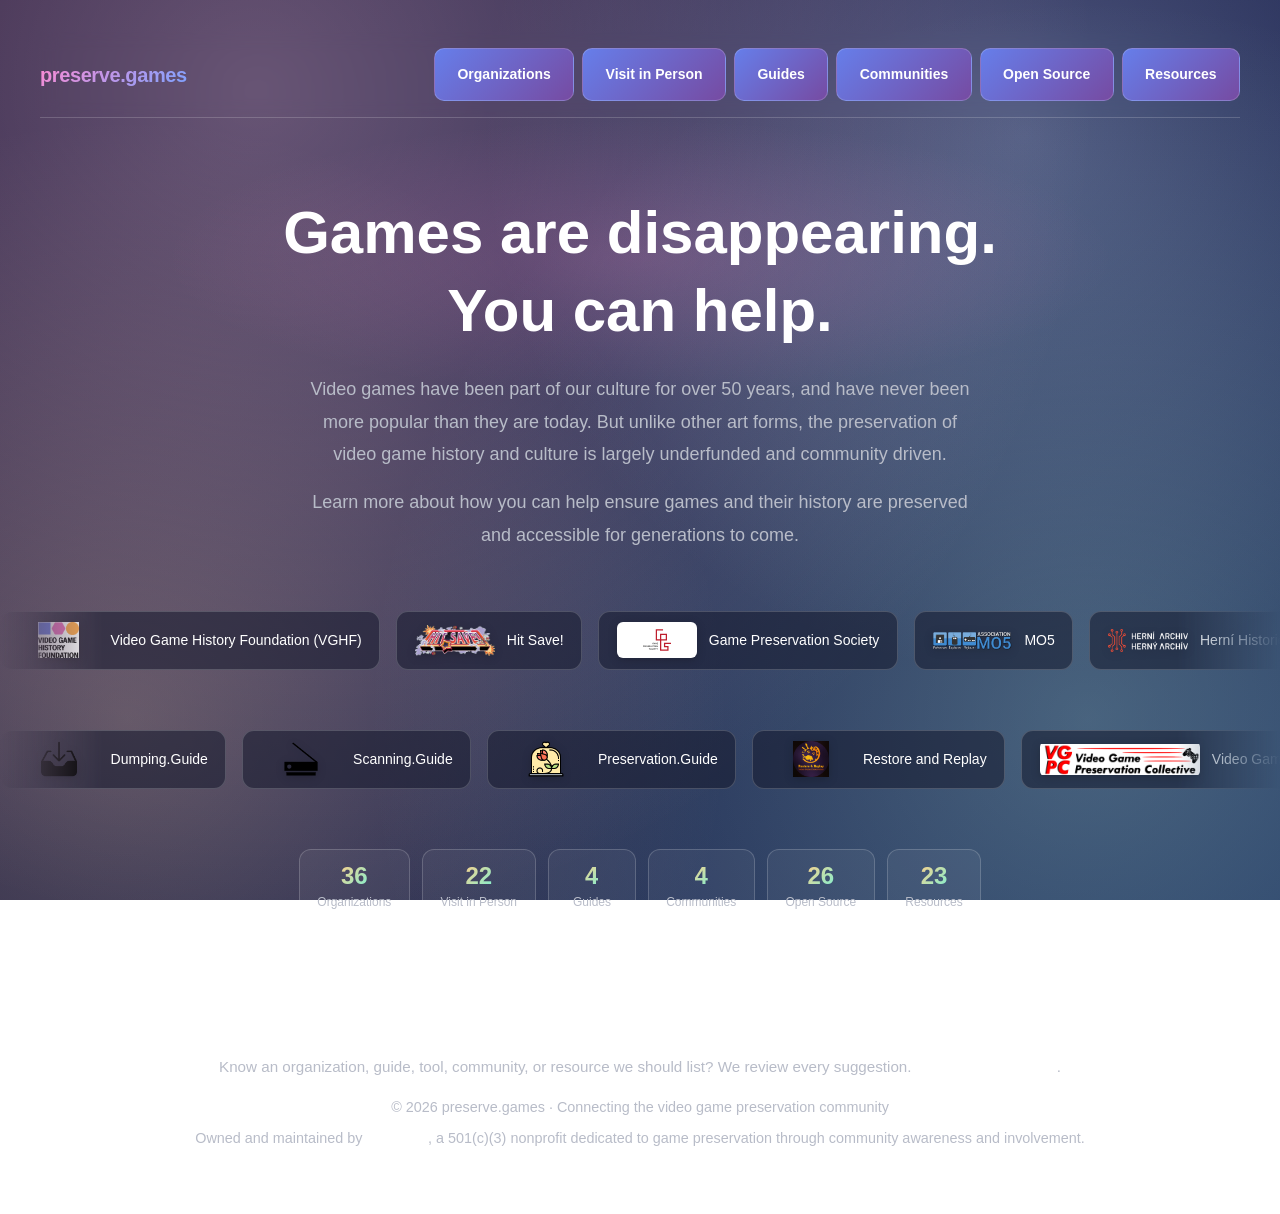
==== commit 6de6e7c1: "Add Communities page, Redumper GUI, suggestions link, and community logos. Introduce preservation co" ====
--- a/dev.html
+++ b/dev.html
@@ -14,6 +14,7 @@
                 <a href="#organizations" class="button nav-button" data-nav="organizations">Organizations</a>
                 <a href="#visit-in-person" class="button nav-button" data-nav="visit-in-person">Visit in Person</a>
                 <a href="#guides" class="button nav-button" data-nav="guides">Guides</a>
+                <a href="#communities" class="button nav-button" data-nav="communities">Communities</a>
                 <a href="#opensource" class="button nav-button" data-nav="opensource">Open Source</a>
                 <a href="#resources" class="button nav-button" data-nav="resources">Resources</a>
             </nav>
@@ -111,6 +112,10 @@
                         <a href="https://scanning.guide" target="_blank" rel="noopener noreferrer" class="marquee-item"><img class="marquee-logo" src="assets/logos/scanning.guide.png" alt="Scanning Guide logo" width="80" height="36" decoding="async" onerror="this.style.visibility='hidden'"><span class="marquee-name">Scanning.Guide</span></a>
                         <a href="https://preservation.guide" target="_blank" rel="noopener noreferrer" class="marquee-item"><img class="marquee-logo" src="assets/logos/preservation.guide.png" alt="Preservation Guide logo" width="80" height="36" decoding="async" onerror="this.style.visibility='hidden'"><span class="marquee-name">Preservation.Guide</span></a>
                         <a href="https://www.youtube.com/@RestoreAndReplay" target="_blank" rel="noopener noreferrer" class="marquee-item"><img class="marquee-logo" src="assets/logos/restore-and-replay.png" alt="Restore and Replay logo" width="80" height="36" decoding="async" onerror="this.style.visibility='hidden'"><span class="marquee-name">Restore and Replay</span></a>
+                        <a href="https://discord.gg/AHTfxQV" target="_blank" rel="noopener noreferrer" class="marquee-item"><img class="marquee-logo" src="assets/logos/vgpc.png" alt="VGPC logo" width="80" height="36" decoding="async" onerror="this.style.visibility='hidden'"><span class="marquee-name">Video Game Preservation Collective (VGPC)</span></a>
+                        <a href="https://gamingalexandria.com/" target="_blank" rel="noopener noreferrer" class="marquee-item"><img class="marquee-logo" src="assets/logos/gaming-alexandria.png" alt="Gaming Alexandria logo" width="80" height="36" decoding="async" onerror="this.style.visibility='hidden'"><span class="marquee-name">Gaming Alexandria</span></a>
+                        <a href="https://arcade.vastheman.com/dunion/" target="_blank" rel="noopener noreferrer" class="marquee-item"><img class="marquee-logo" src="assets/logos/dumping-union.png" alt="Dumping Union logo" width="80" height="36" decoding="async" onerror="this.style.visibility='hidden'"><span class="marquee-name">Dumping Union</span></a>
+                        <a href="https://flashpointarchive.org/" target="_blank" rel="noopener noreferrer" class="marquee-item"><img class="marquee-logo" src="assets/logos/flashpoint.png" alt="Flashpoint Archive logo" width="80" height="36" decoding="async" onerror="this.style.visibility='hidden'"><span class="marquee-name">Flashpoint Archive</span></a>
                         <a href="https://www.mamedev.org/" target="_blank" rel="noopener noreferrer" class="marquee-item"><img class="marquee-logo" src="assets/logos/mame.png" alt="MAME logo" width="80" height="36" decoding="async" onerror="this.style.visibility='hidden'"><span class="marquee-name">MAME</span></a>
                         <a href="https://ares-emu.net/" target="_blank" rel="noopener noreferrer" class="marquee-item"><img class="marquee-logo" src="assets/logos/ares.png" alt="Ares logo" width="80" height="36" decoding="async" onerror="this.style.visibility='hidden'"><span class="marquee-name">Ares</span></a>
                         <a href="https://www.scummvm.org/" target="_blank" rel="noopener noreferrer" class="marquee-item"><img class="marquee-logo" src="assets/logos/scummvm.png" alt="ScummVM logo" width="80" height="36" decoding="async" onerror="this.style.visibility='hidden'"><span class="marquee-name">ScummVM</span></a>
@@ -130,8 +135,9 @@
                         <a href="https://github.com/DS-Homebrew/GodMode9i" target="_blank" rel="noopener noreferrer" class="marquee-item"><img class="marquee-logo" src="assets/logos/godmode9i.png" alt="GodMode9i logo" width="80" height="36" decoding="async" onerror="this.style.visibility='hidden'"><span class="marquee-name">GodMode9i</span></a>
                         <a href="https://github.com/DarkMatterCore/nxdumptool" target="_blank" rel="noopener noreferrer" class="marquee-item"><img class="marquee-logo" src="assets/logos/nxdumptool.jpg" alt="nxDumpTool logo" width="80" height="36" decoding="async" onerror="this.style.visibility='hidden'"><span class="marquee-name">nxDumpTool</span></a>
                         <a href="https://github.com/superg/redumper" target="_blank" rel="noopener noreferrer" class="marquee-item"><img class="marquee-logo" src="assets/logos/redumper.png" alt="redumper logo" width="80" height="36" decoding="async" onerror="this.style.visibility='hidden'"><span class="marquee-name">redumper</span></a>
+                        <a href="https://github.com/Deterous/Redumper-GUI" target="_blank" rel="noopener noreferrer" class="marquee-item"><img class="marquee-logo" src="assets/logos/redumper-gui.png" alt="Redumper GUI logo" width="80" height="36" decoding="async" onerror="this.style.visibility='hidden'"><span class="marquee-name">Redumper GUI</span></a>
                         <a href="https://github.com/saramibreak/DiscImageCreator" target="_blank" rel="noopener noreferrer" class="marquee-item"><img class="marquee-logo" src="assets/logos/discimagecreator.png" alt="DiscImageCreator logo" width="80" height="36" decoding="async" onerror="this.style.visibility='hidden'"><span class="marquee-name">DiscImageCreator</span></a>
-                        <a href="https://github.com/SabreTools/MPF" target="_blank" rel="noopener noreferrer" class="marquee-item"><img class="marquee-logo" src="assets/logos/mpf.png" alt="Media Preservation Frontend logo" width="80" height="36" decoding="async" onerror="this.style.visibility='hidden'"><span class="marquee-name">Media Preservation Frontend</span></a>
+                        <a href="https://github.com/SabreTools/MPF" target="_blank" rel="noopener noreferrer" class="marquee-item"><img class="marquee-logo" src="assets/logos/mpf.ico" alt="Media Preservation Frontend logo" width="80" height="36" decoding="async" onerror="this.style.visibility='hidden'"><span class="marquee-name">Media Preservation Frontend</span></a>
                         <a href="https://www.aaru.app/" target="_blank" rel="noopener noreferrer" class="marquee-item"><img class="marquee-logo" src="assets/logos/aaru.png" alt="Aaru logo" width="80" height="36" decoding="async" onerror="this.style.visibility='hidden'"><span class="marquee-name">Aaru</span></a>
                         <a href="https://github.com/FIX94/CleanRip" target="_blank" rel="noopener noreferrer" class="marquee-item"><img class="marquee-logo" src="assets/logos/cleanrip.png" alt="CleanRip logo" width="80" height="36" decoding="async" onerror="this.style.visibility='hidden'"><span class="marquee-name">CleanRip</span></a>
                         <a href="https://github.com/redump/media-authenticator" target="_blank" rel="noopener noreferrer" class="marquee-item"><img class="marquee-logo" src="assets/logos/media-authenticator.png" alt="Media Authenticator logo" width="80" height="36" decoding="async" onerror="this.style.visibility='hidden'"><span class="marquee-name">Media Authenticator</span></a>
@@ -163,6 +169,10 @@
                         <a href="https://scanning.guide" target="_blank" rel="noopener noreferrer" class="marquee-item"><img class="marquee-logo" src="assets/logos/scanning.guide.png" alt="Scanning Guide logo" width="80" height="36" decoding="async" onerror="this.style.visibility='hidden'"><span class="marquee-name">Scanning.Guide</span></a>
                         <a href="https://preservation.guide" target="_blank" rel="noopener noreferrer" class="marquee-item"><img class="marquee-logo" src="assets/logos/preservation.guide.png" alt="Preservation Guide logo" width="80" height="36" decoding="async" onerror="this.style.visibility='hidden'"><span class="marquee-name">Preservation.Guide</span></a>
                         <a href="https://www.youtube.com/@RestoreAndReplay" target="_blank" rel="noopener noreferrer" class="marquee-item"><img class="marquee-logo" src="assets/logos/restore-and-replay.png" alt="Restore and Replay logo" width="80" height="36" decoding="async" onerror="this.style.visibility='hidden'"><span class="marquee-name">Restore and Replay</span></a>
+                        <a href="https://discord.gg/AHTfxQV" target="_blank" rel="noopener noreferrer" class="marquee-item"><img class="marquee-logo" src="assets/logos/vgpc.png" alt="VGPC logo" width="80" height="36" decoding="async" onerror="this.style.visibility='hidden'"><span class="marquee-name">Video Game Preservation Collective (VGPC)</span></a>
+                        <a href="https://gamingalexandria.com/" target="_blank" rel="noopener noreferrer" class="marquee-item"><img class="marquee-logo" src="assets/logos/gaming-alexandria.png" alt="Gaming Alexandria logo" width="80" height="36" decoding="async" onerror="this.style.visibility='hidden'"><span class="marquee-name">Gaming Alexandria</span></a>
+                        <a href="https://arcade.vastheman.com/dunion/" target="_blank" rel="noopener noreferrer" class="marquee-item"><img class="marquee-logo" src="assets/logos/dumping-union.png" alt="Dumping Union logo" width="80" height="36" decoding="async" onerror="this.style.visibility='hidden'"><span class="marquee-name">Dumping Union</span></a>
+                        <a href="https://flashpointarchive.org/" target="_blank" rel="noopener noreferrer" class="marquee-item"><img class="marquee-logo" src="assets/logos/flashpoint.png" alt="Flashpoint Archive logo" width="80" height="36" decoding="async" onerror="this.style.visibility='hidden'"><span class="marquee-name">Flashpoint Archive</span></a>
                         <a href="https://www.mamedev.org/" target="_blank" rel="noopener noreferrer" class="marquee-item"><img class="marquee-logo" src="assets/logos/mame.png" alt="MAME logo" width="80" height="36" decoding="async" onerror="this.style.visibility='hidden'"><span class="marquee-name">MAME</span></a>
                         <a href="https://ares-emu.net/" target="_blank" rel="noopener noreferrer" class="marquee-item"><img class="marquee-logo" src="assets/logos/ares.png" alt="Ares logo" width="80" height="36" decoding="async" onerror="this.style.visibility='hidden'"><span class="marquee-name">Ares</span></a>
                         <a href="https://www.scummvm.org/" target="_blank" rel="noopener noreferrer" class="marquee-item"><img class="marquee-logo" src="assets/logos/scummvm.png" alt="ScummVM logo" width="80" height="36" decoding="async" onerror="this.style.visibility='hidden'"><span class="marquee-name">ScummVM</span></a>
@@ -182,8 +192,9 @@
                         <a href="https://github.com/DS-Homebrew/GodMode9i" target="_blank" rel="noopener noreferrer" class="marquee-item"><img class="marquee-logo" src="assets/logos/godmode9i.png" alt="GodMode9i logo" width="80" height="36" decoding="async" onerror="this.style.visibility='hidden'"><span class="marquee-name">GodMode9i</span></a>
                         <a href="https://github.com/DarkMatterCore/nxdumptool" target="_blank" rel="noopener noreferrer" class="marquee-item"><img class="marquee-logo" src="assets/logos/nxdumptool.jpg" alt="nxDumpTool logo" width="80" height="36" decoding="async" onerror="this.style.visibility='hidden'"><span class="marquee-name">nxDumpTool</span></a>
                         <a href="https://github.com/superg/redumper" target="_blank" rel="noopener noreferrer" class="marquee-item"><img class="marquee-logo" src="assets/logos/redumper.png" alt="redumper logo" width="80" height="36" decoding="async" onerror="this.style.visibility='hidden'"><span class="marquee-name">redumper</span></a>
+                        <a href="https://github.com/Deterous/Redumper-GUI" target="_blank" rel="noopener noreferrer" class="marquee-item"><img class="marquee-logo" src="assets/logos/redumper-gui.png" alt="Redumper GUI logo" width="80" height="36" decoding="async" onerror="this.style.visibility='hidden'"><span class="marquee-name">Redumper GUI</span></a>
                         <a href="https://github.com/saramibreak/DiscImageCreator" target="_blank" rel="noopener noreferrer" class="marquee-item"><img class="marquee-logo" src="assets/logos/discimagecreator.png" alt="DiscImageCreator logo" width="80" height="36" decoding="async" onerror="this.style.visibility='hidden'"><span class="marquee-name">DiscImageCreator</span></a>
-                        <a href="https://github.com/SabreTools/MPF" target="_blank" rel="noopener noreferrer" class="marquee-item"><img class="marquee-logo" src="assets/logos/mpf.png" alt="Media Preservation Frontend logo" width="80" height="36" decoding="async" onerror="this.style.visibility='hidden'"><span class="marquee-name">Media Preservation Frontend</span></a>
+                        <a href="https://github.com/SabreTools/MPF" target="_blank" rel="noopener noreferrer" class="marquee-item"><img class="marquee-logo" src="assets/logos/mpf.ico" alt="Media Preservation Frontend logo" width="80" height="36" decoding="async" onerror="this.style.visibility='hidden'"><span class="marquee-name">Media Preservation Frontend</span></a>
                         <a href="https://www.aaru.app/" target="_blank" rel="noopener noreferrer" class="marquee-item"><img class="marquee-logo" src="assets/logos/aaru.png" alt="Aaru logo" width="80" height="36" decoding="async" onerror="this.style.visibility='hidden'"><span class="marquee-name">Aaru</span></a>
                         <a href="https://github.com/FIX94/CleanRip" target="_blank" rel="noopener noreferrer" class="marquee-item"><img class="marquee-logo" src="assets/logos/cleanrip.png" alt="CleanRip logo" width="80" height="36" decoding="async" onerror="this.style.visibility='hidden'"><span class="marquee-name">CleanRip</span></a>
                         <a href="https://github.com/redump/media-authenticator" target="_blank" rel="noopener noreferrer" class="marquee-item"><img class="marquee-logo" src="assets/logos/media-authenticator.png" alt="Media Authenticator logo" width="80" height="36" decoding="async" onerror="this.style.visibility='hidden'"><span class="marquee-name">Media Authenticator</span></a>
@@ -228,7 +239,11 @@
                         <span class="hero-stat-label">Guides</span>
                     </div>
                     <div class="hero-stat">
-                        <span class="hero-stat-num">25</span>
+                        <span class="hero-stat-num">4</span>
+                        <span class="hero-stat-label">Communities</span>
+                    </div>
+                    <div class="hero-stat">
+                        <span class="hero-stat-num">26</span>
                         <span class="hero-stat-label">Open Source</span>
                     </div>
                     <div class="hero-stat">
@@ -650,6 +665,36 @@
                 </div>
             </section>
 
+            <section class="page communities" data-page="communities" hidden>
+                <h2>Communities</h2>
+                <p class="page-lead">Discord servers, forums, and volunteer groups where preservationists learn, coordinate, and contribute.</p>
+                <div class="cards-grid">
+                    <a href="https://discord.gg/AHTfxQV" target="_blank" rel="noopener noreferrer" class="card">
+                        <img src="assets/logos/vgpc.png" alt="VGPC logo" class="card-logo" onerror="this.style.display='none'">
+                        <h3>Video Game Preservation Collective (VGPC)</h3>
+                        <p>Community hub that connects newcomers with established preservation projects and teaches how to contribute without hoarding or duplicating work.</p>
+                    </a>
+
+                    <a href="https://gamingalexandria.com/" target="_blank" rel="noopener noreferrer" class="card">
+                        <img src="assets/logos/gaming-alexandria.png" alt="Gaming Alexandria logo" class="card-logo" onerror="this.style.display='none'">
+                        <h3>Gaming Alexandria</h3>
+                        <p>Preservation community sharing high-resolution scans, articles, interviews, and prototype dumps before materials are lost.</p>
+                    </a>
+
+                    <a href="https://arcade.vastheman.com/dunion/" target="_blank" rel="noopener noreferrer" class="card">
+                        <img src="assets/logos/dumping-union.png" alt="Dumping Union logo" class="card-logo" onerror="this.style.display='none'">
+                        <h3>Dumping Union</h3>
+                        <p>Collaborative group of arcade collectors and dumpers locating and preserving undumped arcade boards for projects like MAME.</p>
+                    </a>
+
+                    <a href="https://flashpointarchive.org/" target="_blank" rel="noopener noreferrer" class="card">
+                        <img src="assets/logos/flashpoint.png" alt="Flashpoint Archive logo" class="card-logo" onerror="this.style.display='none'">
+                        <h3>Flashpoint Archive</h3>
+                        <p>Community effort preserving web games, animations, and interactive media across Flash and other legacy web technologies.</p>
+                    </a>
+                </div>
+            </section>
+
             <section class="page opensource" data-page="opensource" hidden>
                 <h2>Open Source Projects</h2>
                 <div class="filter-bar" data-filterable data-chip-attr="category" aria-label="Filter open source projects">
@@ -775,6 +820,12 @@
                         <p>Redump&#x27;s preferred open-source optical disc dumper for byte-perfect CD, DVD, and Blu-ray preservation.</p>
                     </a>
 
+                    <a href="https://github.com/Deterous/Redumper-GUI" target="_blank" rel="noopener noreferrer" class="card" data-category="dumping_tool">
+                        <img src="assets/logos/redumper-gui.png" alt="Redumper GUI logo" class="card-logo" onerror="this.style.display='none'">
+                        <h3>Redumper GUI</h3>
+                        <p>Cross-platform GUI for redumper optical disc dumping, with optional MPF post-processing integration.</p>
+                    </a>
+
                     <a href="https://github.com/saramibreak/DiscImageCreator" target="_blank" rel="noopener noreferrer" class="card" data-category="dumping_tool">
                         <img src="assets/logos/discimagecreator.png" alt="DiscImageCreator logo" class="card-logo" onerror="this.style.display='none'">
                         <h3>DiscImageCreator</h3>
@@ -782,7 +833,7 @@
                     </a>
 
                     <a href="https://github.com/SabreTools/MPF" target="_blank" rel="noopener noreferrer" class="card" data-category="dumping_tool">
-                        <img src="assets/logos/mpf.png" alt="Media Preservation Frontend logo" class="card-logo" onerror="this.style.display='none'">
+                        <img src="assets/logos/mpf.ico" alt="Media Preservation Frontend logo" class="card-logo" onerror="this.style.display='none'">
                         <h3>Media Preservation Frontend</h3>
                         <p>GUI front-end bundling redumper, DiscImageCreator, and Aaru, recommended by Redump and Dumping.Guide.</p>
                     </a>
@@ -815,6 +866,7 @@
 
             <section class="page resources" data-page="resources" hidden>
                 <h2>Resources</h2>
+                <p class="suggest-block">Know an organization, guide, tool, community, or resource we should list? We review every suggestion. <a href="https://github.com/hitsave/preserve.games/issues/new?labels=submission&amp;title=Resource%20suggestion&amp;body=**Name%3A**%0A%0A**URL%3A**%0A%0A**Description%3A**%0A%0A**Why%20include%3A**%0A" target="_blank" rel="noopener noreferrer">Suggest a resource</a>.</p>
                 <div class="filter-bar" data-filterable data-chip-attr="category" aria-label="Filter resources">
                     <div class="filter-chips" role="tablist">
                         <button class="chip is-active" data-category="all" role="tab" aria-selected="true">All</button>
@@ -969,6 +1021,7 @@
         </main>
 
         <footer>
+            <p class="suggest-block">Know an organization, guide, tool, community, or resource we should list? We review every suggestion. <a href="https://github.com/hitsave/preserve.games/issues/new?labels=submission&amp;title=Resource%20suggestion&amp;body=**Name%3A**%0A%0A**URL%3A**%0A%0A**Description%3A**%0A%0A**Why%20include%3A**%0A" target="_blank" rel="noopener noreferrer">Suggest a resource</a>.</p>
             <p>© 2026 preserve.games · Connecting the video game preservation community</p>
             <p class="footer-credit">Owned and maintained by <a href="https://hitsave.org" target="_blank" rel="noopener noreferrer">Hit Save!</a>, a 501(c)(3) nonprofit dedicated to game preservation through community awareness and involvement.</p>
         </footer>
--- a/styles.css
+++ b/styles.css
@@ -323,6 +323,15 @@
     border-radius: 6px;
 }
 
+.marquee-logo[src*="vgpc"],
+.marquee-logo[src*="gaming-alexandria"],
+.marquee-logo[src*="dumping-union"] {
+    width: auto;
+    min-width: 100px;
+    max-width: 160px;
+    height: 36px;
+}
+
 .marquee-name {
     font-size: 0.875rem;
     font-weight: 500;
@@ -582,6 +591,7 @@
 .organizations,
 .visit-in-person,
 .guides,
+.communities,
 .opensource,
 .resources {
     margin-bottom: 5rem;
@@ -592,6 +602,34 @@
     margin: -0.5rem 0 1.5rem;
     max-width: 42rem;
     line-height: 1.7;
+}
+
+.suggest-block {
+    color: var(--text-secondary);
+    font-size: 0.95rem;
+    line-height: 1.7;
+    max-width: 42rem;
+    margin: -0.25rem auto 1.75rem;
+    text-align: center;
+}
+
+.suggest-block a {
+    color: var(--text-primary);
+    font-weight: 600;
+    text-decoration: none;
+}
+
+.suggest-block a:hover {
+    text-decoration: underline;
+}
+
+footer .suggest-block {
+    max-width: none;
+    margin: 0 0 1rem;
+}
+
+.resources .suggest-block {
+    margin-top: 0;
 }
 
 /* Footer */
@@ -666,6 +704,7 @@
     .organizations,
     .visit-in-person,
     .guides,
+    .communities,
     .opensource,
     .resources {
         margin-bottom: 3rem;
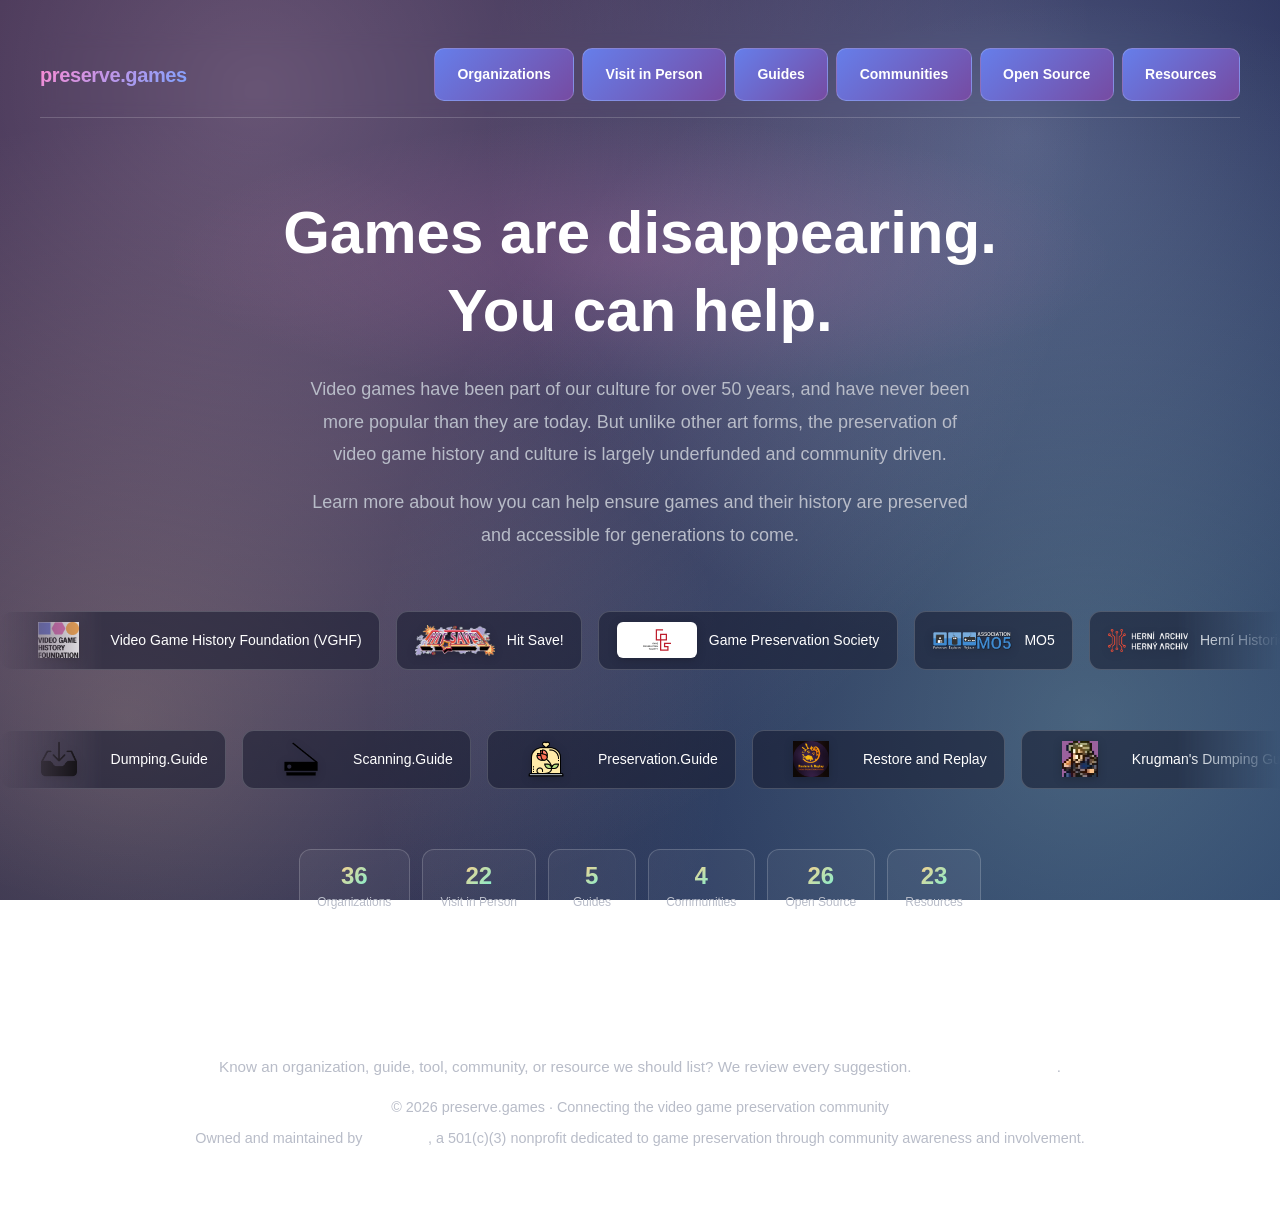
==== commit 9a59ed14: "Add Krugman's Dumping Guide for Japanese floppy preservation. Covers Greaseweazle workflows for 1980" ====
--- a/dev.html
+++ b/dev.html
@@ -112,6 +112,7 @@
                         <a href="https://scanning.guide" target="_blank" rel="noopener noreferrer" class="marquee-item"><img class="marquee-logo" src="assets/logos/scanning.guide.png" alt="Scanning Guide logo" width="80" height="36" decoding="async" onerror="this.style.visibility='hidden'"><span class="marquee-name">Scanning.Guide</span></a>
                         <a href="https://preservation.guide" target="_blank" rel="noopener noreferrer" class="marquee-item"><img class="marquee-logo" src="assets/logos/preservation.guide.png" alt="Preservation Guide logo" width="80" height="36" decoding="async" onerror="this.style.visibility='hidden'"><span class="marquee-name">Preservation.Guide</span></a>
                         <a href="https://www.youtube.com/@RestoreAndReplay" target="_blank" rel="noopener noreferrer" class="marquee-item"><img class="marquee-logo" src="assets/logos/restore-and-replay.png" alt="Restore and Replay logo" width="80" height="36" decoding="async" onerror="this.style.visibility='hidden'"><span class="marquee-name">Restore and Replay</span></a>
+                        <a href="https://krugman.net/dumping/" target="_blank" rel="noopener noreferrer" class="marquee-item"><img class="marquee-logo" src="assets/logos/krugman-dumping.png" alt="Krugman&#x27;s Dumping Guide logo" width="80" height="36" decoding="async" onerror="this.style.visibility='hidden'"><span class="marquee-name">Krugman&#x27;s Dumping Guide</span></a>
                         <a href="https://discord.gg/AHTfxQV" target="_blank" rel="noopener noreferrer" class="marquee-item"><img class="marquee-logo" src="assets/logos/vgpc.png" alt="VGPC logo" width="80" height="36" decoding="async" onerror="this.style.visibility='hidden'"><span class="marquee-name">Video Game Preservation Collective (VGPC)</span></a>
                         <a href="https://gamingalexandria.com/" target="_blank" rel="noopener noreferrer" class="marquee-item"><img class="marquee-logo" src="assets/logos/gaming-alexandria.png" alt="Gaming Alexandria logo" width="80" height="36" decoding="async" onerror="this.style.visibility='hidden'"><span class="marquee-name">Gaming Alexandria</span></a>
                         <a href="https://arcade.vastheman.com/dunion/" target="_blank" rel="noopener noreferrer" class="marquee-item"><img class="marquee-logo" src="assets/logos/dumping-union.png" alt="Dumping Union logo" width="80" height="36" decoding="async" onerror="this.style.visibility='hidden'"><span class="marquee-name">Dumping Union</span></a>
@@ -169,6 +170,7 @@
                         <a href="https://scanning.guide" target="_blank" rel="noopener noreferrer" class="marquee-item"><img class="marquee-logo" src="assets/logos/scanning.guide.png" alt="Scanning Guide logo" width="80" height="36" decoding="async" onerror="this.style.visibility='hidden'"><span class="marquee-name">Scanning.Guide</span></a>
                         <a href="https://preservation.guide" target="_blank" rel="noopener noreferrer" class="marquee-item"><img class="marquee-logo" src="assets/logos/preservation.guide.png" alt="Preservation Guide logo" width="80" height="36" decoding="async" onerror="this.style.visibility='hidden'"><span class="marquee-name">Preservation.Guide</span></a>
                         <a href="https://www.youtube.com/@RestoreAndReplay" target="_blank" rel="noopener noreferrer" class="marquee-item"><img class="marquee-logo" src="assets/logos/restore-and-replay.png" alt="Restore and Replay logo" width="80" height="36" decoding="async" onerror="this.style.visibility='hidden'"><span class="marquee-name">Restore and Replay</span></a>
+                        <a href="https://krugman.net/dumping/" target="_blank" rel="noopener noreferrer" class="marquee-item"><img class="marquee-logo" src="assets/logos/krugman-dumping.png" alt="Krugman&#x27;s Dumping Guide logo" width="80" height="36" decoding="async" onerror="this.style.visibility='hidden'"><span class="marquee-name">Krugman&#x27;s Dumping Guide</span></a>
                         <a href="https://discord.gg/AHTfxQV" target="_blank" rel="noopener noreferrer" class="marquee-item"><img class="marquee-logo" src="assets/logos/vgpc.png" alt="VGPC logo" width="80" height="36" decoding="async" onerror="this.style.visibility='hidden'"><span class="marquee-name">Video Game Preservation Collective (VGPC)</span></a>
                         <a href="https://gamingalexandria.com/" target="_blank" rel="noopener noreferrer" class="marquee-item"><img class="marquee-logo" src="assets/logos/gaming-alexandria.png" alt="Gaming Alexandria logo" width="80" height="36" decoding="async" onerror="this.style.visibility='hidden'"><span class="marquee-name">Gaming Alexandria</span></a>
                         <a href="https://arcade.vastheman.com/dunion/" target="_blank" rel="noopener noreferrer" class="marquee-item"><img class="marquee-logo" src="assets/logos/dumping-union.png" alt="Dumping Union logo" width="80" height="36" decoding="async" onerror="this.style.visibility='hidden'"><span class="marquee-name">Dumping Union</span></a>
@@ -235,7 +237,7 @@
                         <span class="hero-stat-label">Visit in Person</span>
                     </div>
                     <div class="hero-stat">
-                        <span class="hero-stat-num">4</span>
+                        <span class="hero-stat-num">5</span>
                         <span class="hero-stat-label">Guides</span>
                     </div>
                     <div class="hero-stat">
@@ -662,6 +664,12 @@
                         <h3>Restore and Replay</h3>
                         <p>Video guides on cleaning and preserving game media, with methods backed by testing and community feedback.</p>
                     </a>
+
+                    <a href="https://krugman.net/dumping/" target="_blank" rel="noopener noreferrer" class="card">
+                        <img src="assets/logos/krugman-dumping.png" alt="Krugman&#x27;s Dumping Guide logo" class="card-logo" onerror="this.style.display='none'">
+                        <h3>Krugman&#x27;s Dumping Guide</h3>
+                        <p>In-depth guide to preserving floppy disk media on Japanese computers from the 1980s and 1990s, covering drives, cleaning, and Greaseweazle dumping workflows.</p>
+                    </a>
                 </div>
             </section>
 
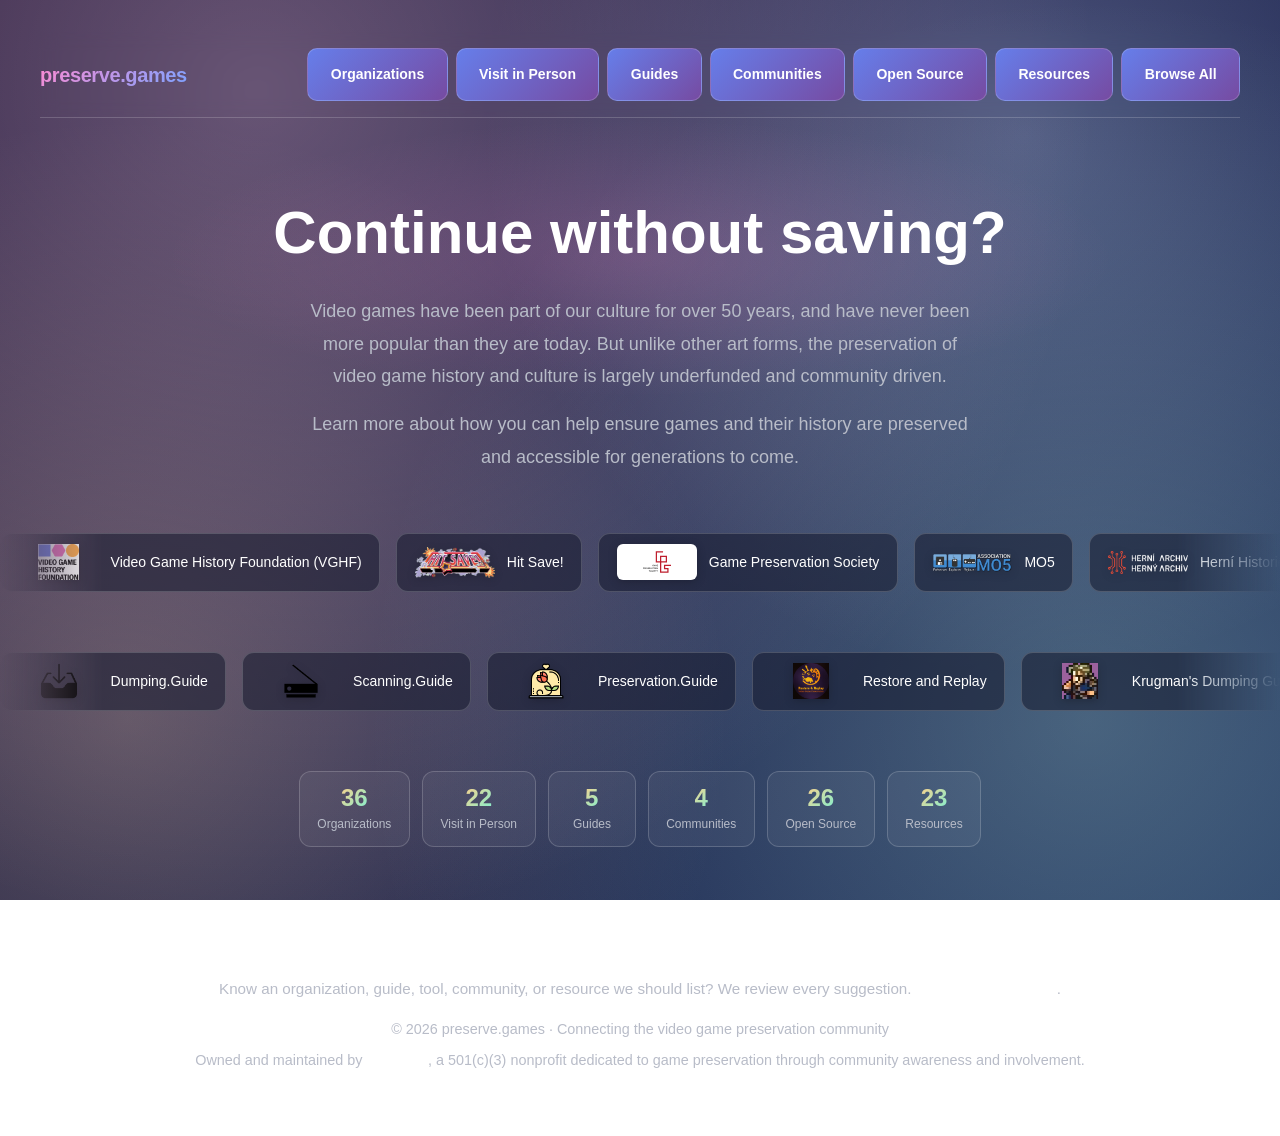
==== commit 82bb969d: "Add Browse All page with search, section filters, and type badges. Lets visitors see every link in o" ====
--- a/dev.html
+++ b/dev.html
@@ -17,6 +17,7 @@
                 <a href="#communities" class="button nav-button" data-nav="communities">Communities</a>
                 <a href="#opensource" class="button nav-button" data-nav="opensource">Open Source</a>
                 <a href="#resources" class="button nav-button" data-nav="resources">Resources</a>
+                <a href="#browse" class="button nav-button" data-nav="browse">Browse All</a>
             </nav>
         </header>
 
@@ -1026,6 +1027,683 @@
                     </a>
                 </div>
             </section>
+
+            <section class="page browse" data-page="browse" hidden>
+                <h2>Browse All</h2>
+                <p class="page-lead">Every link on preserve.games in one place. Search or pick a category to narrow the list.</p>
+                <div class="filter-bar" data-filterable data-chip-attr="section" data-show-count="true" aria-label="Filter all links">
+                    <div class="filter-chips" role="tablist">
+                        <button class="chip is-active" data-section="all" role="tab" aria-selected="true">All</button>
+                        <button class="chip" data-section="organizations" role="tab">Organizations</button>
+                        <button class="chip" data-section="visit-in-person" role="tab">Visit in Person</button>
+                        <button class="chip" data-section="guides" role="tab">Guides</button>
+                        <button class="chip" data-section="communities" role="tab">Communities</button>
+                        <button class="chip" data-section="opensource" role="tab">Open Source</button>
+                        <button class="chip" data-section="resources" role="tab">Resources</button>
+                    </div>
+                    <input type="search" class="filter-search" placeholder="Search by name or description…" aria-label="Search all links">
+                    <p class="filter-results" aria-live="polite"></p>
+                </div>
+                <div class="cards-grid">
+                    <a href="https://gamehistory.org" target="_blank" rel="noopener noreferrer" class="card card-browse" data-section="organizations">
+                        <img src="assets/logos/vghf.png" alt="VGHF logo" class="card-logo" onerror="this.style.display='none'">
+                        <span class="card-badge">Organizations</span>
+                        <h3>Video Game History Foundation (VGHF)</h3>
+                        <p>501(c)(3) nonprofit dedicated to preserving, celebrating, and teaching the history of video games.</p>
+                    </a>
+
+                    <a href="https://hitsave.org" target="_blank" rel="noopener noreferrer" class="card card-browse" data-section="organizations">
+                        <img src="assets/logos/hitsave.png" alt="Hit Save! logo" class="card-logo" onerror="this.style.display='none'">
+                        <span class="card-badge">Organizations</span>
+                        <h3>Hit Save!</h3>
+                        <p>501(c)(3) nonprofit dedicated to video game preservation through community-driven projects.</p>
+                    </a>
+
+                    <a href="https://www.gamepres.org" target="_blank" rel="noopener noreferrer" class="card card-browse" data-section="organizations">
+                        <img src="assets/logos/gps.svg" alt="Game Preservation Society logo" class="card-logo" onerror="this.style.display='none'">
+                        <span class="card-badge">Organizations</span>
+                        <h3>Game Preservation Society</h3>
+                        <p>Nonprofit archive organization collecting, preserving, digitizing, and publishing Japanese game culture materials from the 1970s through the 1990s.</p>
+                    </a>
+
+                    <a href="https://www.mo5.com" target="_blank" rel="noopener noreferrer" class="card card-browse" data-section="organizations">
+                        <img src="assets/logos/mo5.webp" alt="MO5 logo" class="card-logo" onerror="this.style.display='none'">
+                        <span class="card-badge">Organizations</span>
+                        <h3>MO5</h3>
+                        <p>A French association dedicated to the preservation and dissemination of digital, video game, and computer heritage.</p>
+                    </a>
+
+                    <a href="https://hernihistorie.cz" target="_blank" rel="noopener noreferrer" class="card card-browse" data-section="organizations">
+                        <img src="assets/logos/herni.png" alt="Herní Historie logo" class="card-logo" onerror="this.style.display='none'">
+                        <span class="card-badge">Organizations</span>
+                        <h3>Herní Historie</h3>
+                        <p>A Czech initiative focused on documenting and preserving the history of video games and their cultural impact.</p>
+                    </a>
+
+                    <a href="https://www.bnf.fr" target="_blank" rel="noopener noreferrer" class="card card-browse" data-section="organizations" data-visitable="true">
+                        <img src="assets/logos/bnf.svg" alt="BNF logo" class="card-logo" onerror="this.style.display='none'">
+                        <span class="card-badge">Organizations</span>
+                        <h3>Bibliothèque nationale de France (BnF)</h3>
+                        <p>France&#x27;s national library with legal deposit collections including video game materials.</p>
+                    </a>
+
+                    <a href="https://silicium.org" target="_blank" rel="noopener noreferrer" class="card card-browse" data-section="organizations">
+                        <img src="assets/logos/silicium.png" alt="Silicium logo" class="card-logo" onerror="this.style.display='none'">
+                        <span class="card-badge">Organizations</span>
+                        <h3>Silicium</h3>
+                        <p>French association preserving computing and video game heritage.</p>
+                    </a>
+
+                    <a href="https://www.ordiretro.fr" target="_blank" rel="noopener noreferrer" class="card card-browse" data-section="organizations">
+                        <img src="assets/logos/ordiretro.webp" alt="OrdiRetro logo" class="card-logo" onerror="this.style.display='none'">
+                        <span class="card-badge">Organizations</span>
+                        <h3>OrdiRetro</h3>
+                        <p>French association promoting and preserving retro computing and video games.</p>
+                    </a>
+
+                    <a href="https://www.museebolo.ch" target="_blank" rel="noopener noreferrer" class="card card-browse" data-section="organizations" data-visitable="true">
+                        <img src="assets/logos/musee-bolo.png" alt="Musée Bolo logo" class="card-logo" onerror="this.style.display='none'">
+                        <span class="card-badge">Organizations</span>
+                        <h3>Musée Bolo</h3>
+                        <p>Swiss museum dedicated to computer history, digital culture, and video games.</p>
+                    </a>
+
+                    <a href="https://www.computerspielemuseum.de" target="_blank" rel="noopener noreferrer" class="card card-browse" data-section="organizations" data-visitable="true">
+                        <img src="assets/logos/computerspielemuseum.png" alt="Computerspielemuseum logo" class="card-logo" onerror="this.style.display='none'">
+                        <span class="card-badge">Organizations</span>
+                        <h3>Computerspielemuseum</h3>
+                        <p>Berlin museum exploring the culture and history of video games.</p>
+                    </a>
+
+                    <a href="https://www.gammuseum.com/en/" target="_blank" rel="noopener noreferrer" class="card card-browse" data-section="organizations" data-visitable="true">
+                        <img src="assets/logos/gamm.png" alt="GAMM – Game Museum logo" class="card-logo" onerror="this.style.display='none'">
+                        <span class="card-badge">Organizations</span>
+                        <h3>GAMM – Game Museum</h3>
+                        <p>Rome&#x27;s reimagined video game museum offering immersive, interactive exhibits and preserved artifacts.</p>
+                    </a>
+
+                    <a href="https://www.nexonmuseum.org" target="_blank" rel="noopener noreferrer" class="card card-browse" data-section="organizations" data-visitable="true">
+                        <img src="assets/logos/nexon-computer-museum.svg" alt="Nexon Computer Museum logo" class="card-logo" onerror="this.style.display='none'">
+                        <span class="card-badge">Organizations</span>
+                        <h3>Nexon Computer Museum</h3>
+                        <p>Jeju, South Korea museum dedicated to computer and game history.</p>
+                    </a>
+
+                    <a href="https://www.museumofplay.org" target="_blank" rel="noopener noreferrer" class="card card-browse" data-section="organizations" data-visitable="true">
+                        <img src="assets/logos/strong.svg" alt="The Strong Museum logo" class="card-logo" onerror="this.style.display='none'">
+                        <span class="card-badge">Organizations</span>
+                        <h3>The Strong National Museum of Play</h3>
+                        <p>Rochester, NY museum devoted to the history of play, with extensive collections and research including video games.</p>
+                    </a>
+
+                    <a href="https://thenvm.org" target="_blank" rel="noopener noreferrer" class="card card-browse" data-section="organizations" data-visitable="true">
+                        <img src="assets/logos/nvm-uk.svg" alt="National Videogame Museum logo" class="card-logo" onerror="this.style.display='none'">
+                        <span class="card-badge">Organizations</span>
+                        <h3>National Videogame Museum (UK)</h3>
+                        <p>UK museum celebrating and preserving video game culture.</p>
+                    </a>
+
+                    <a href="https://nvmusa.org" target="_blank" rel="noopener noreferrer" class="card card-browse" data-section="organizations" data-visitable="true">
+                        <img src="assets/logos/nvm-usa.png" alt="National Videogame Museum logo" class="card-logo" onerror="this.style.display='none'">
+                        <span class="card-badge">Organizations</span>
+                        <h3>National Videogame Museum (USA)</h3>
+                        <p>Frisco, Texas museum preserving video game history through interactive exhibits and educational programs.</p>
+                    </a>
+
+                    <a href="https://computerhistory.org" target="_blank" rel="noopener noreferrer" class="card card-browse" data-section="organizations" data-visitable="true">
+                        <img src="assets/logos/chm.svg" alt="Computer History Museum logo" class="card-logo" onerror="this.style.display='none'">
+                        <span class="card-badge">Organizations</span>
+                        <h3>Computer History Museum</h3>
+                        <p>Silicon Valley museum dedicated to decoding computing history and its impact, through artifacts, exhibits, and oral histories.</p>
+                    </a>
+
+                    <a href="https://themade.org" target="_blank" rel="noopener noreferrer" class="card card-browse" data-section="organizations" data-visitable="true">
+                        <img src="assets/logos/made.png" alt="The MADE logo" class="card-logo" onerror="this.style.display='none'">
+                        <span class="card-badge">Organizations</span>
+                        <h3>The MADE</h3>
+                        <p>Oakland nonprofit museum focused on playable preservation of video games and digital entertainment, with education and community programs.</p>
+                    </a>
+
+                    <a href="https://www.beeldengeluid.nl" target="_blank" rel="noopener noreferrer" class="card card-browse" data-section="organizations" data-visitable="true">
+                        <img src="assets/logos/beeld-en-geluid.svg" alt="Sound and Vision logo" class="card-logo" onerror="this.style.display='none'">
+                        <span class="card-badge">Organizations</span>
+                        <h3>Sound and Vision (Beeld &amp; Geluid)</h3>
+                        <p>The Netherlands Institute for Sound and Vision with game-related collections.</p>
+                    </a>
+
+                    <a href="https://www.homecomputermuseum.nl" target="_blank" rel="noopener noreferrer" class="card card-browse" data-section="organizations" data-visitable="true">
+                        <img src="assets/logos/homecomputermuseum.svg" alt="HomeComputerMuseum logo" class="card-logo" onerror="this.style.display='none'">
+                        <span class="card-badge">Organizations</span>
+                        <h3>HomeComputerMuseum</h3>
+                        <p>Interactive Dutch museum in Helmond exploring home-computer history and related devices.</p>
+                    </a>
+
+                    <a href="https://www.kb.dk" target="_blank" rel="noopener noreferrer" class="card card-browse" data-section="organizations" data-visitable="true">
+                        <img src="assets/logos/kb-dk.svg" alt="Royal Library of Denmark logo" class="card-logo" onerror="this.style.display='none'">
+                        <span class="card-badge">Organizations</span>
+                        <h3>Royal Library of Denmark</h3>
+                        <p>National library of Denmark including digital legal deposit collections.</p>
+                    </a>
+
+                    <a href="https://www.kb.se" target="_blank" rel="noopener noreferrer" class="card card-browse" data-section="organizations" data-visitable="true">
+                        <img src="assets/logos/kb-se.svg" alt="National Library of Sweden logo" class="card-logo" onerror="this.style.display='none'">
+                        <span class="card-badge">Organizations</span>
+                        <h3>National Library of Sweden</h3>
+                        <p>Sweden&#x27;s national library; legal deposit covers physical games, while digital and online games are collected mainly through donations.</p>
+                    </a>
+
+                    <a href="https://www.computinghistory.org.uk" target="_blank" rel="noopener noreferrer" class="card card-browse" data-section="organizations" data-visitable="true">
+                        <img src="assets/logos/cch.png" alt="Centre for Computing History logo" class="card-logo" onerror="this.style.display='none'">
+                        <span class="card-badge">Organizations</span>
+                        <h3>Centre for Computing History</h3>
+                        <p>Cambridge museum and archive dedicated to computing and video game history.</p>
+                    </a>
+
+                    <a href="https://www.rcgs.jp" target="_blank" rel="noopener noreferrer" class="card card-browse" data-section="organizations">
+                        <img src="assets/logos/rcgs.png" alt="RCGS logo" class="card-logo" onerror="this.style.display='none'">
+                        <span class="card-badge">Organizations</span>
+                        <h3>Ritsumeikan Center for Game Studies</h3>
+                        <p>Academic center in Japan researching and preserving game culture and materials.</p>
+                    </a>
+
+                    <a href="https://www.vapriikki.fi/en/exhibition/the-finnish-museum-of-games/" target="_blank" rel="noopener noreferrer" class="card card-browse" data-section="organizations" data-visitable="true">
+                        <img src="assets/logos/finnish-museum-of-games.png" alt="The Finnish Museum of Games logo" class="card-logo" onerror="this.style.display='none'">
+                        <span class="card-badge">Organizations</span>
+                        <h3>The Finnish Museum of Games</h3>
+                        <p>Museum in Tampere dedicated to Finnish gaming history.</p>
+                    </a>
+
+                    <a href="https://subotron.com" target="_blank" rel="noopener noreferrer" class="card card-browse" data-section="organizations">
+                        <img src="assets/logos/subotron.jpg" alt="SUBOTRON logo" class="card-logo" onerror="this.style.display='none'">
+                        <span class="card-badge">Organizations</span>
+                        <h3>SUBOTRON</h3>
+                        <p>Vienna-based platform for digital game culture, events, and industry networking.</p>
+                    </a>
+
+                    <a href="https://www.cnjv.fr/" target="_blank" rel="noopener noreferrer" class="card card-browse" data-section="organizations">
+                        <img src="assets/logos/cnjv.png" alt="CNJV logo" class="card-logo" onerror="this.style.display='none'">
+                        <span class="card-badge">Organizations</span>
+                        <h3>Conservatoire National du Jeu Vidéo (CNJV)</h3>
+                        <p>French conservatory dedicated to preserving and promoting the nation&#x27;s video game heritage.</p>
+                    </a>
+
+                    <a href="https://www.wda-fr.org/" target="_blank" rel="noopener noreferrer" class="card card-browse" data-section="organizations">
+                        <img src="assets/logos/wda.png" alt="WDA logo" class="card-logo" onerror="this.style.display='none'">
+                        <span class="card-badge">Organizations</span>
+                        <h3>WDA</h3>
+                        <p>French volunteer association collecting, preserving, and restoring digital heritage, including retro-gaming and computing collections.</p>
+                    </a>
+
+                    <a href="http://ccfcm.org.cn/" target="_blank" rel="noopener noreferrer" class="card card-browse" data-section="organizations" data-visitable="true">
+                        <img src="assets/logos/ccfcm.png" alt="CCF Computer Museum logo" class="card-logo" onerror="this.style.display='none'">
+                        <span class="card-badge">Organizations</span>
+                        <h3>CCF Computer Museum</h3>
+                        <p>Computer museum supported by CCF preserving China&#x27;s computing history and artifacts.</p>
+                    </a>
+
+                    <a href="https://15kop.ru/en/" target="_blank" rel="noopener noreferrer" class="card card-browse" data-section="organizations" data-visitable="true">
+                        <img src="assets/logos/soviet-arcade.svg" alt="Museum of Soviet Arcade Machines logo" class="card-logo" onerror="this.style.display='none'">
+                        <span class="card-badge">Organizations</span>
+                        <h3>Museum of Soviet Arcade Machines</h3>
+                        <p>Hands-on museum featuring restored arcade machines from the Soviet era.</p>
+                    </a>
+
+                    <a href="https://www.peekpoke.hr/" target="_blank" rel="noopener noreferrer" class="card card-browse" data-section="organizations" data-visitable="true">
+                        <img src="assets/logos/peekpoke.png" alt="PEEK&amp;POKE Computer Museum logo" class="card-logo" onerror="this.style.display='none'">
+                        <span class="card-badge">Organizations</span>
+                        <h3>PEEK&amp;POKE Computer Museum</h3>
+                        <p>Rijeka, Croatia museum dedicated to vintage computing and digital culture.</p>
+                    </a>
+
+                    <a href="https://arcadeplanet.es/" target="_blank" rel="noopener noreferrer" class="card card-browse" data-section="organizations">
+                        <img src="assets/logos/arcadeplanet.png" alt="Arcade Planet logo" class="card-logo" onerror="this.style.display='none'">
+                        <span class="card-badge">Organizations</span>
+                        <h3>Arcade Planet</h3>
+                        <p>Spain&#x27;s large arcade and preservation project with playable cabinets and exhibits.</p>
+                    </a>
+
+                    <a href="https://www.acmi.net.au/" target="_blank" rel="noopener noreferrer" class="card card-browse" data-section="organizations" data-visitable="true">
+                        <img src="assets/logos/acmi.svg" alt="ACMI logo" class="card-logo" onerror="this.style.display='none'">
+                        <span class="card-badge">Organizations</span>
+                        <h3>ACMI</h3>
+                        <p>Australia&#x27;s national museum of screen culture in Melbourne, with major game exhibitions and preservation work.</p>
+                    </a>
+
+                    <a href="https://thenostalgiabox.com.au/" target="_blank" rel="noopener noreferrer" class="card card-browse" data-section="organizations" data-visitable="true">
+                        <img src="assets/logos/nostalgia-box.svg" alt="The Nostalgia Box logo" class="card-logo" onerror="this.style.display='none'">
+                        <span class="card-badge">Organizations</span>
+                        <h3>The Nostalgia Box</h3>
+                        <p>Interactive video game console museum in West Perth (City West), open Tue–Sun.</p>
+                    </a>
+
+                    <a href="https://www.gamesmen.com.au/retro-video-game-museum" target="_blank" rel="noopener noreferrer" class="card card-browse" data-section="organizations">
+                        <img src="assets/logos/gamesmen.svg" alt="The Gamesmen logo" class="card-logo" onerror="this.style.display='none'">
+                        <span class="card-badge">Organizations</span>
+                        <h3>Retro Video Game Museum at The Gamesmen</h3>
+                        <p>Permanent retro gaming display inside The Gamesmen retail store in Penshurst, Sydney.</p>
+                    </a>
+
+                    <a href="https://bojoga.com.br/" target="_blank" rel="noopener noreferrer" class="card card-browse" data-section="organizations" data-visitable="true">
+                        <img src="assets/logos/bojoga.png" alt="Museu Bojogá logo" class="card-logo" onerror="this.style.display='none'">
+                        <span class="card-badge">Organizations</span>
+                        <h3>Museu Bojogá de Jogos Eletrônicos</h3>
+                        <p>Fortaleza museum with a permanent installation at Casa de Cultura Digital and active festivals.</p>
+                    </a>
+
+                    <a href="https://museodeinformatica.org.ar/" target="_blank" rel="noopener noreferrer" class="card card-browse" data-section="organizations">
+                        <img src="assets/logos/museo-informatica-ar.png" alt="Museo de Informática logo" class="card-logo" onerror="this.style.display='none'">
+                        <span class="card-badge">Organizations</span>
+                        <h3>Museo de Informática de la República Argentina (Fundación ICATEC)</h3>
+                        <p>Argentine computing-history foundation; its Buenos Aires museum closed in 2022 and donated its collection to Espacio Tec in Bahía Blanca.</p>
+                    </a>
+
+                    <a href="https://dumping.guide" target="_blank" rel="noopener noreferrer" class="card card-browse" data-section="guides">
+                        <img src="assets/logos/dumping.guide.png" alt="Dumping Guide logo" class="card-logo" onerror="this.style.display='none'">
+                        <span class="card-badge">Guides</span>
+                        <h3>Dumping.Guide</h3>
+                        <p>Learn how to create accurate digital copies of game data from physical media.</p>
+                    </a>
+
+                    <a href="https://scanning.guide" target="_blank" rel="noopener noreferrer" class="card card-browse" data-section="guides">
+                        <img src="assets/logos/scanning.guide.png" alt="Scanning Guide logo" class="card-logo" onerror="this.style.display='none'">
+                        <span class="card-badge">Guides</span>
+                        <h3>Scanning.Guide</h3>
+                        <p>Guidelines for scanning game-related materials like manuals, box art, and documentation.</p>
+                    </a>
+
+                    <a href="https://preservation.guide" target="_blank" rel="noopener noreferrer" class="card card-browse" data-section="guides">
+                        <img src="assets/logos/preservation.guide.png" alt="Preservation Guide logo" class="card-logo" onerror="this.style.display='none'">
+                        <span class="card-badge">Guides</span>
+                        <h3>Preservation.Guide</h3>
+                        <p>Introductory portal to video game preservation, covering dumping, scanning, research resources, and community organizations.</p>
+                    </a>
+
+                    <a href="https://www.youtube.com/@RestoreAndReplay" target="_blank" rel="noopener noreferrer" class="card card-browse" data-section="guides">
+                        <img src="assets/logos/restore-and-replay.png" alt="Restore and Replay logo" class="card-logo" onerror="this.style.display='none'">
+                        <span class="card-badge">Guides</span>
+                        <h3>Restore and Replay</h3>
+                        <p>Video guides on cleaning and preserving game media, with methods backed by testing and community feedback.</p>
+                    </a>
+
+                    <a href="https://krugman.net/dumping/" target="_blank" rel="noopener noreferrer" class="card card-browse" data-section="guides">
+                        <img src="assets/logos/krugman-dumping.png" alt="Krugman&#x27;s Dumping Guide logo" class="card-logo" onerror="this.style.display='none'">
+                        <span class="card-badge">Guides</span>
+                        <h3>Krugman&#x27;s Dumping Guide</h3>
+                        <p>In-depth guide to preserving floppy disk media on Japanese computers from the 1980s and 1990s, covering drives, cleaning, and Greaseweazle dumping workflows.</p>
+                    </a>
+
+                    <a href="https://discord.gg/AHTfxQV" target="_blank" rel="noopener noreferrer" class="card card-browse" data-section="communities">
+                        <img src="assets/logos/vgpc.png" alt="VGPC logo" class="card-logo" onerror="this.style.display='none'">
+                        <span class="card-badge">Communities</span>
+                        <h3>Video Game Preservation Collective (VGPC)</h3>
+                        <p>Community hub that connects newcomers with established preservation projects and teaches how to contribute without hoarding or duplicating work.</p>
+                    </a>
+
+                    <a href="https://gamingalexandria.com/" target="_blank" rel="noopener noreferrer" class="card card-browse" data-section="communities">
+                        <img src="assets/logos/gaming-alexandria.png" alt="Gaming Alexandria logo" class="card-logo" onerror="this.style.display='none'">
+                        <span class="card-badge">Communities</span>
+                        <h3>Gaming Alexandria</h3>
+                        <p>Preservation community sharing high-resolution scans, articles, interviews, and prototype dumps before materials are lost.</p>
+                    </a>
+
+                    <a href="https://arcade.vastheman.com/dunion/" target="_blank" rel="noopener noreferrer" class="card card-browse" data-section="communities">
+                        <img src="assets/logos/dumping-union.png" alt="Dumping Union logo" class="card-logo" onerror="this.style.display='none'">
+                        <span class="card-badge">Communities</span>
+                        <h3>Dumping Union</h3>
+                        <p>Collaborative group of arcade collectors and dumpers locating and preserving undumped arcade boards for projects like MAME.</p>
+                    </a>
+
+                    <a href="https://flashpointarchive.org/" target="_blank" rel="noopener noreferrer" class="card card-browse" data-section="communities">
+                        <img src="assets/logos/flashpoint.png" alt="Flashpoint Archive logo" class="card-logo" onerror="this.style.display='none'">
+                        <span class="card-badge">Communities</span>
+                        <h3>Flashpoint Archive</h3>
+                        <p>Community effort preserving web games, animations, and interactive media across Flash and other legacy web technologies.</p>
+                    </a>
+
+                    <a href="https://www.mamedev.org/" target="_blank" rel="noopener noreferrer" class="card card-browse" data-section="opensource" data-category="emulator">
+                        <img src="assets/logos/mame.png" alt="MAME logo" class="card-logo" onerror="this.style.display='none'">
+                        <span class="card-badge">Open Source</span>
+                        <h3>MAME</h3>
+                        <p>Reference emulator preserving arcade, computer, and console systems through software lists and CHD imaging.</p>
+                    </a>
+
+                    <a href="https://ares-emu.net/" target="_blank" rel="noopener noreferrer" class="card card-browse" data-section="opensource" data-category="emulator">
+                        <img src="assets/logos/ares.png" alt="Ares logo" class="card-logo" onerror="this.style.display='none'">
+                        <span class="card-badge">Open Source</span>
+                        <h3>Ares</h3>
+                        <p>Cycle-accurate multi-system emulator for NES, SNES, Game Boy, Mega Drive, and other classic hardware.</p>
+                    </a>
+
+                    <a href="https://www.scummvm.org/" target="_blank" rel="noopener noreferrer" class="card card-browse" data-section="opensource" data-category="emulator">
+                        <img src="assets/logos/scummvm.png" alt="ScummVM logo" class="card-logo" onerror="this.style.display='none'">
+                        <span class="card-badge">Open Source</span>
+                        <h3>ScummVM</h3>
+                        <p>Engine reimplementation preserving classic graphical adventure and role-playing games across many engines and platforms.</p>
+                    </a>
+
+                    <a href="https://www.duckstation.org/" target="_blank" rel="noopener noreferrer" class="card card-browse" data-section="opensource" data-category="emulator">
+                        <img src="assets/logos/duckstation.svg" alt="DuckStation logo" class="card-logo" onerror="this.style.display='none'">
+                        <span class="card-badge">Open Source</span>
+                        <h3>DuckStation</h3>
+                        <p>PlayStation emulator emphasizing accuracy, low overhead, and support for cue/bin and CHD dumps.</p>
+                    </a>
+
+                    <a href="https://pcsx2.net/" target="_blank" rel="noopener noreferrer" class="card card-browse" data-section="opensource" data-category="emulator">
+                        <img src="assets/logos/pcsx2.webp" alt="PCSX2 logo" class="card-logo" onerror="this.style.display='none'">
+                        <span class="card-badge">Open Source</span>
+                        <h3>PCSX2</h3>
+                        <p>PlayStation 2 emulator supporting ISO, CHD, and physical disc images for play and verification.</p>
+                    </a>
+
+                    <a href="https://rpcs3.net/" target="_blank" rel="noopener noreferrer" class="card card-browse" data-section="opensource" data-category="emulator">
+                        <img src="assets/logos/rpcs3.png" alt="RPCS3 logo" class="card-logo" onerror="this.style.display='none'">
+                        <span class="card-badge">Open Source</span>
+                        <h3>RPCS3</h3>
+                        <p>Open-source PlayStation 3 emulator for running decrypted disc and digital titles on desktop platforms.</p>
+                    </a>
+
+                    <a href="https://www.ppsspp.org/" target="_blank" rel="noopener noreferrer" class="card card-browse" data-section="opensource" data-category="emulator">
+                        <img src="assets/logos/ppsspp.png" alt="PPSSPP logo" class="card-logo" onerror="this.style.display='none'">
+                        <span class="card-badge">Open Source</span>
+                        <h3>PPSSPP</h3>
+                        <p>PSP emulator that runs UMD ISOs and decrypted dumps on desktop and mobile platforms.</p>
+                    </a>
+
+                    <a href="https://dolphin-emu.org/" target="_blank" rel="noopener noreferrer" class="card card-browse" data-section="opensource" data-category="emulator">
+                        <img src="assets/logos/dolphin.svg" alt="Dolphin logo" class="card-logo" onerror="this.style.display='none'">
+                        <span class="card-badge">Open Source</span>
+                        <h3>Dolphin</h3>
+                        <p>GameCube and Wii emulator focused on compatibility, enhancements, and disc-based preservation workflows.</p>
+                    </a>
+
+                    <a href="https://github.com/flyinghead/flycast" target="_blank" rel="noopener noreferrer" class="card card-browse" data-section="opensource" data-category="emulator">
+                        <img src="assets/logos/flycast.png" alt="Flycast logo" class="card-logo" onerror="this.style.display='none'">
+                        <span class="card-badge">Open Source</span>
+                        <h3>Flycast</h3>
+                        <p>Dreamcast, Naomi, and Atomiswave emulator supporting GD-ROM, GDI, and CHD preservation formats.</p>
+                    </a>
+
+                    <a href="https://melonds.kuribo64.net/" target="_blank" rel="noopener noreferrer" class="card card-browse" data-section="opensource" data-category="emulator">
+                        <img src="assets/logos/melonds.ico" alt="melonDS logo" class="card-logo" onerror="this.style.display='none'">
+                        <span class="card-badge">Open Source</span>
+                        <h3>melonDS</h3>
+                        <p>Nintendo DS emulator with Wi-Fi support and focus on faithful hardware behavior.</p>
+                    </a>
+
+                    <a href="https://azahar-emu.org/" target="_blank" rel="noopener noreferrer" class="card card-browse" data-section="opensource" data-category="emulator">
+                        <img src="assets/logos/azahar.svg" alt="Azahar logo" class="card-logo" onerror="this.style.display='none'">
+                        <span class="card-badge">Open Source</span>
+                        <h3>Azahar</h3>
+                        <p>Active open-source Nintendo 3DS emulator, continuing development after Citra, with support for CIA and 3DS dumps.</p>
+                    </a>
+
+                    <a href="https://xemu.app/" target="_blank" rel="noopener noreferrer" class="card card-browse" data-section="opensource" data-category="emulator">
+                        <img src="assets/logos/xemu.ico" alt="Xemu logo" class="card-logo" onerror="this.style.display='none'">
+                        <span class="card-badge">Open Source</span>
+                        <h3>Xemu</h3>
+                        <p>Original Xbox emulator supporting ISO and disc images for play and compatibility testing.</p>
+                    </a>
+
+                    <a href="https://www.retroarch.com/" target="_blank" rel="noopener noreferrer" class="card card-browse" data-section="opensource" data-category="emulator">
+                        <img src="assets/logos/retroarch.png" alt="RetroArch logo" class="card-logo" onerror="this.style.display='none'">
+                        <span class="card-badge">Open Source</span>
+                        <h3>RetroArch</h3>
+                        <p>Cross-platform frontend bundling Libretro cores for accurate emulation across dozens of classic systems.</p>
+                    </a>
+
+                    <a href="https://github.com/sanni/cartreader" target="_blank" rel="noopener noreferrer" class="card card-browse" data-section="opensource" data-category="dumping_tool">
+                        <img src="assets/logos/cart-reader.png" alt="Open Source Cart Reader logo" class="card-logo" onerror="this.style.display='none'">
+                        <span class="card-badge">Open Source</span>
+                        <h3>Open Source Cart Reader</h3>
+                        <p>Arduino-based dumper recommended by Dumping.Guide for NES, SNES, N64, Game Boy, Mega Drive, and more.</p>
+                    </a>
+
+                    <a href="https://github.com/Lesserkuma/FlashGBX" target="_blank" rel="noopener noreferrer" class="card card-browse" data-section="opensource" data-category="dumping_tool">
+                        <img src="assets/logos/flashgbx.png" alt="FlashGBX logo" class="card-logo" onerror="this.style.display='none'">
+                        <span class="card-badge">Open Source</span>
+                        <h3>FlashGBX</h3>
+                        <p>Cross-platform software for dumping Game Boy and GBA carts via GBxCart RW, Joey Jr, and similar readers.</p>
+                    </a>
+
+                    <a href="https://github.com/d0k3/GodMode9" target="_blank" rel="noopener noreferrer" class="card card-browse" data-section="opensource" data-category="dumping_tool">
+                        <img src="assets/logos/godmode9.png" alt="GodMode9 logo" class="card-logo" onerror="this.style.display='none'">
+                        <span class="card-badge">Open Source</span>
+                        <h3>GodMode9</h3>
+                        <p>Nintendo 3DS and DSi homebrew for dumping cartridges, saves, and system data to SD card.</p>
+                    </a>
+
+                    <a href="https://github.com/DS-Homebrew/GodMode9i" target="_blank" rel="noopener noreferrer" class="card card-browse" data-section="opensource" data-category="dumping_tool">
+                        <img src="assets/logos/godmode9i.png" alt="GodMode9i logo" class="card-logo" onerror="this.style.display='none'">
+                        <span class="card-badge">Open Source</span>
+                        <h3>GodMode9i</h3>
+                        <p>Nintendo DS and DSi file browser for dumping GBA and DS cartridges using a flashcart-equipped console.</p>
+                    </a>
+
+                    <a href="https://github.com/DarkMatterCore/nxdumptool" target="_blank" rel="noopener noreferrer" class="card card-browse" data-section="opensource" data-category="dumping_tool">
+                        <img src="assets/logos/nxdumptool.jpg" alt="nxDumpTool logo" class="card-logo" onerror="this.style.display='none'">
+                        <span class="card-badge">Open Source</span>
+                        <h3>nxDumpTool</h3>
+                        <p>Nintendo Switch homebrew for dumping game cards and installed titles to verified formats.</p>
+                    </a>
+
+                    <a href="https://github.com/superg/redumper" target="_blank" rel="noopener noreferrer" class="card card-browse" data-section="opensource" data-category="dumping_tool">
+                        <img src="assets/logos/redumper.png" alt="redumper logo" class="card-logo" onerror="this.style.display='none'">
+                        <span class="card-badge">Open Source</span>
+                        <h3>redumper</h3>
+                        <p>Redump&#x27;s preferred open-source optical disc dumper for byte-perfect CD, DVD, and Blu-ray preservation.</p>
+                    </a>
+
+                    <a href="https://github.com/Deterous/Redumper-GUI" target="_blank" rel="noopener noreferrer" class="card card-browse" data-section="opensource" data-category="dumping_tool">
+                        <img src="assets/logos/redumper-gui.png" alt="Redumper GUI logo" class="card-logo" onerror="this.style.display='none'">
+                        <span class="card-badge">Open Source</span>
+                        <h3>Redumper GUI</h3>
+                        <p>Cross-platform GUI for redumper optical disc dumping, with optional MPF post-processing integration.</p>
+                    </a>
+
+                    <a href="https://github.com/saramibreak/DiscImageCreator" target="_blank" rel="noopener noreferrer" class="card card-browse" data-section="opensource" data-category="dumping_tool">
+                        <img src="assets/logos/discimagecreator.png" alt="DiscImageCreator logo" class="card-logo" onerror="this.style.display='none'">
+                        <span class="card-badge">Open Source</span>
+                        <h3>DiscImageCreator</h3>
+                        <p>Redump-compatible CLI dumper for CD, GD-ROM, DVD, Blu-ray, GameCube, Wii, Xbox, and floppy media.</p>
+                    </a>
+
+                    <a href="https://github.com/SabreTools/MPF" target="_blank" rel="noopener noreferrer" class="card card-browse" data-section="opensource" data-category="dumping_tool">
+                        <img src="assets/logos/mpf.ico" alt="Media Preservation Frontend logo" class="card-logo" onerror="this.style.display='none'">
+                        <span class="card-badge">Open Source</span>
+                        <h3>Media Preservation Frontend</h3>
+                        <p>GUI front-end bundling redumper, DiscImageCreator, and Aaru, recommended by Redump and Dumping.Guide.</p>
+                    </a>
+
+                    <a href="https://www.aaru.app/" target="_blank" rel="noopener noreferrer" class="card card-browse" data-section="opensource" data-category="dumping_tool">
+                        <img src="assets/logos/aaru.png" alt="Aaru logo" class="card-logo" onerror="this.style.display='none'">
+                        <span class="card-badge">Open Source</span>
+                        <h3>Aaru</h3>
+                        <p>Data-preservation suite for imaging, analyzing, and converting floppy, optical, and exotic media.</p>
+                    </a>
+
+                    <a href="https://github.com/FIX94/CleanRip" target="_blank" rel="noopener noreferrer" class="card card-browse" data-section="opensource" data-category="dumping_tool">
+                        <img src="assets/logos/cleanrip.png" alt="CleanRip logo" class="card-logo" onerror="this.style.display='none'">
+                        <span class="card-badge">Open Source</span>
+                        <h3>CleanRip</h3>
+                        <p>GameCube and Wii homebrew for creating raw disc dumps without modchip hardware.</p>
+                    </a>
+
+                    <a href="https://github.com/redump/media-authenticator" target="_blank" rel="noopener noreferrer" class="card card-browse" data-section="opensource" data-category="dumping_tool">
+                        <img src="assets/logos/media-authenticator.png" alt="Media Authenticator logo" class="card-logo" onerror="this.style.display='none'">
+                        <span class="card-badge">Open Source</span>
+                        <h3>Media Authenticator</h3>
+                        <p>Redump companion tool for verifying optical-disc dumps against community hash databases.</p>
+                    </a>
+
+                    <a href="https://www.gnu.org/software/ddrescue/" target="_blank" rel="noopener noreferrer" class="card card-browse" data-section="opensource" data-category="dumping_tool">
+                        <img src="assets/logos/ddrescue.jpg" alt="ddrescue logo" class="card-logo" onerror="this.style.display='none'">
+                        <span class="card-badge">Open Source</span>
+                        <h3>ddrescue</h3>
+                        <p>GNU data recovery tool for copying data from failing or damaged block devices and optical media.</p>
+                    </a>
+
+                    <a href="https://no-intro.org/" target="_blank" rel="noopener noreferrer" class="card card-browse" data-section="resources" data-category="database">
+                        <img src="assets/logos/no-intro.svg" alt="No-Intro logo" class="card-logo" onerror="this.style.display='none'">
+                        <span class="card-badge">Resources</span>
+                        <h3>No-Intro</h3>
+                        <p>Community project cataloging and verifying the best available copies of ROMs and digital games, with DAT files and an online database.</p>
+                    </a>
+
+                    <a href="https://redump.info" target="_blank" rel="noopener noreferrer" class="card card-browse" data-section="resources" data-category="database">
+                        <img src="assets/logos/redump.png" alt="Redump logo" class="card-logo" onerror="this.style.display='none'">
+                        <span class="card-badge">Resources</span>
+                        <h3>Redump</h3>
+                        <p>A project dedicated to the preservation of optical disc-based games through accurate dumps and verification.</p>
+                    </a>
+
+                    <a href="https://www.tosecdev.org/" target="_blank" rel="noopener noreferrer" class="card card-browse" data-section="resources" data-category="database">
+                        <img src="assets/logos/tosec.png" alt="TOSEC logo" class="card-logo" onerror="this.style.display='none'">
+                        <span class="card-badge">Resources</span>
+                        <h3>TOSEC</h3>
+                        <p>The Old School Emulation Center, community-maintained DAT files cataloging retro software, firmware, and related media across hundreds of platforms.</p>
+                    </a>
+
+                    <a href="https://www.mobygames.com/" target="_blank" rel="noopener noreferrer" class="card card-browse" data-section="resources" data-category="database">
+                        <img src="assets/logos/mobygames.png" alt="MobyGames logo" class="card-logo" onerror="this.style.display='none'">
+                        <span class="card-badge">Resources</span>
+                        <h3>MobyGames</h3>
+                        <p>Extensive catalog of game metadata, credits, cover art, and platform information across decades of releases.</p>
+                    </a>
+
+                    <a href="https://www.igdb.com/" target="_blank" rel="noopener noreferrer" class="card card-browse" data-section="resources" data-category="database">
+                        <img src="assets/logos/igdb.png" alt="IGDB logo" class="card-logo" onerror="this.style.display='none'">
+                        <span class="card-badge">Resources</span>
+                        <h3>IGDB</h3>
+                        <p>Internet Game Database, community-driven game metadata used by preservation projects, emulators, and frontends.</p>
+                    </a>
+
+                    <a href="https://vgmdb.net/" target="_blank" rel="noopener noreferrer" class="card card-browse" data-section="resources" data-category="database">
+                        <img src="assets/logos/vgmdb.png" alt="VGMdb logo" class="card-logo" onerror="this.style.display='none'">
+                        <span class="card-badge">Resources</span>
+                        <h3>VGMdb</h3>
+                        <p>Catalog of video game and anime soundtracks, albums, composers, and track listings.</p>
+                    </a>
+
+                    <a href="https://stemtoto.org/work/african-games-database" target="_blank" rel="noopener noreferrer" class="card card-browse" data-section="resources" data-category="database">
+                        <img src="assets/logos/african-digital-games-database.png" alt="African Digital Games Database logo" class="card-logo" onerror="this.style.display='none'">
+                        <span class="card-badge">Resources</span>
+                        <h3>African Digital Games Database</h3>
+                        <p>Database of notable games developed and produced in Africa, with studio, genre, and play links.</p>
+                    </a>
+
+                    <a href="https://tcrf.net" target="_blank" rel="noopener noreferrer" class="card card-browse" data-section="resources" data-category="wiki">
+                        <img src="assets/logos/the-cutting-room-floor-tcrf.png" alt="The Cutting Room Floor (TCRF) logo" class="card-logo" onerror="this.style.display='none'">
+                        <span class="card-badge">Resources</span>
+                        <h3>The Cutting Room Floor (TCRF)</h3>
+                        <p>A wiki documenting unused, hidden, and cut content found in video games through datamining and research.</p>
+                    </a>
+
+                    <a href="https://keitaiwiki.com/" target="_blank" rel="noopener noreferrer" class="card card-browse" data-section="resources" data-category="wiki">
+                        <img src="assets/logos/keitai-wiki.png" alt="Keitai Wiki logo" class="card-logo" onerror="this.style.display='none'">
+                        <span class="card-badge">Resources</span>
+                        <h3>Keitai Wiki</h3>
+                        <p>A community wiki dedicated to documenting Japanese mobile phone games, platforms, and keitai culture.</p>
+                    </a>
+
+                    <a href="https://strategywiki.org/" target="_blank" rel="noopener noreferrer" class="card card-browse" data-section="resources" data-category="wiki">
+                        <img src="assets/logos/strategywiki.png" alt="StrategyWiki logo" class="card-logo" onerror="this.style.display='none'">
+                        <span class="card-badge">Resources</span>
+                        <h3>StrategyWiki</h3>
+                        <p>A collaborative wiki cataloguing gameplay, mechanics, and structure across thousands of games.</p>
+                    </a>
+
+                    <a href="https://archive.org/details/software" target="_blank" rel="noopener noreferrer" class="card card-browse" data-section="resources" data-category="archives">
+                        <img src="assets/logos/internet-archive.png" alt="Internet Archive logo" class="card-logo" onerror="this.style.display='none'">
+                        <span class="card-badge">Resources</span>
+                        <h3>Internet Archive</h3>
+                        <p>Non-profit digital library with vast collections of software, games, manuals, and related media.</p>
+                    </a>
+
+                    <a href="https://archive.hitsave.org/" target="_blank" rel="noopener noreferrer" class="card card-browse" data-section="resources" data-category="archives">
+                        <img src="assets/logos/hitsave.png" alt="Hit Save! Archive logo" class="card-logo" onerror="this.style.display='none'">
+                        <span class="card-badge">Resources</span>
+                        <h3>Hit Save! Archive</h3>
+                        <p>Browse Hit Save!&#x27;s physical archive holdings, including magazines, books, games, machines, press materials, and more.</p>
+                    </a>
+
+                    <a href="https://archive.gamehistory.org/" target="_blank" rel="noopener noreferrer" class="card card-browse" data-section="resources" data-category="archives">
+                        <img src="assets/logos/vghf.png" alt="VGHF Digital Archive logo" class="card-logo" onerror="this.style.display='none'">
+                        <span class="card-badge">Resources</span>
+                        <h3>VGHF Digital Archive</h3>
+                        <p>Portal to the Video Game History Foundation&#x27;s digitized collections, including magazines, press kits, development materials, and research documents.</p>
+                    </a>
+
+                    <a href="https://hiddenpalace.org" target="_blank" rel="noopener noreferrer" class="card card-browse" data-section="resources" data-category="unreleased">
+                        <img src="assets/logos/hidden-palace.png" alt="Hidden Palace logo" class="card-logo" onerror="this.style.display='none'">
+                        <span class="card-badge">Resources</span>
+                        <h3>Hidden Palace</h3>
+                        <p>Archives and publishes video game prototypes, betas, prereleases, and other rare development material.</p>
+                    </a>
+
+                    <a href="https://unseen64.net" target="_blank" rel="noopener noreferrer" class="card card-browse" data-section="resources" data-category="unreleased">
+                        <img src="assets/logos/unseen64.png" alt="Unseen64 logo" class="card-logo" onerror="this.style.display='none'">
+                        <span class="card-badge">Resources</span>
+                        <h3>Unseen64</h3>
+                        <p>Documents cancelled, beta, and unreleased video games with research, media, and interviews.</p>
+                    </a>
+
+                    <a href="http://www.lostlevels.org/" target="_blank" rel="noopener noreferrer" class="card card-browse" data-section="resources" data-category="unreleased">
+                        <img src="assets/logos/lost-levels.png" alt="Lost Levels logo" class="card-logo" onerror="this.style.display='none'">
+                        <span class="card-badge">Resources</span>
+                        <h3>Lost Levels</h3>
+                        <p>Long-running site by Frank Cifaldi documenting unreleased and prototype games through articles, research, and community discussion.</p>
+                    </a>
+
+                    <a href="https://betaarchive.com" target="_blank" rel="noopener noreferrer" class="card card-browse" data-section="resources" data-category="unreleased">
+                        <img src="assets/logos/betaarchive.gif" alt="BetaArchive logo" class="card-logo" onerror="this.style.display='none'">
+                        <span class="card-badge">Resources</span>
+                        <h3>BetaArchive</h3>
+                        <p>Community preserving beta and pre-release software, including many game prototypes and early builds.</p>
+                    </a>
+
+                    <a href="https://africagamesreport.com/" target="_blank" rel="noopener noreferrer" class="card card-browse" data-section="resources" data-category="news">
+                        <img src="assets/logos/africa-games-report.png" alt="Africa Games Industry Report logo" class="card-logo" onerror="this.style.display='none'">
+                        <span class="card-badge">Resources</span>
+                        <h3>Africa Games Industry Report</h3>
+                        <p>Award-winning publication with market data, developer surveys, and insights on Africa&#x27;s games industry.</p>
+                    </a>
+
+                    <a href="https://gamesindustryafrica.com/" target="_blank" rel="noopener noreferrer" class="card card-browse" data-section="resources" data-category="news">
+                        <img src="assets/logos/games-industry-africa.png" alt="Games Industry Africa logo" class="card-logo" onerror="this.style.display='none'">
+                        <span class="card-badge">Resources</span>
+                        <h3>Games Industry Africa</h3>
+                        <p>News, profiles, resources, and industry reports covering African game developers and studios.</p>
+                    </a>
+
+                    <a href="https://www.gamesindustry.biz/" target="_blank" rel="noopener noreferrer" class="card card-browse" data-section="resources" data-category="news">
+                        <img src="assets/logos/gamesindustry-biz.ico" alt="GamesIndustry.biz logo" class="card-logo" onerror="this.style.display='none'">
+                        <span class="card-badge">Resources</span>
+                        <h3>GamesIndustry.biz</h3>
+                        <p>Leading games industry news covering business, development, market data, and trends worldwide.</p>
+                    </a>
+
+                    <a href="https://www.retrogamer.net/" target="_blank" rel="noopener noreferrer" class="card card-browse" data-section="resources" data-category="news">
+                        <img src="assets/logos/retro-gamer.png" alt="Retro Gamer logo" class="card-logo" onerror="this.style.display='none'">
+                        <span class="card-badge">Resources</span>
+                        <h3>Retro Gamer</h3>
+                        <p>UK magazine and website covering retro gaming history, hardware, and classic game preservation stories.</p>
+                    </a>
+
+                    <a href="https://www.timeextension.com/" target="_blank" rel="noopener noreferrer" class="card card-browse" data-section="resources" data-category="news">
+                        <img src="assets/logos/time-extension.png" alt="Time Extension logo" class="card-logo" onerror="this.style.display='none'">
+                        <span class="card-badge">Resources</span>
+                        <h3>Time Extension</h3>
+                        <p>Retro gaming news, features, and reviews from the team behind Retro Gamer and GamesRadar+.</p>
+                    </a>
+
+                    <a href="https://www.didyouknowgaming.com/" target="_blank" rel="noopener noreferrer" class="card card-browse" data-section="resources" data-category="news">
+                        <img src="assets/logos/did-you-know-gaming.jpg" alt="Did You Know Gaming logo" class="card-logo" onerror="this.style.display='none'">
+                        <span class="card-badge">Resources</span>
+                        <h3>Did You Know Gaming?</h3>
+                        <p>Gaming trivia, development history, and video deep-dives on obscure facts and behind-the-scenes stories.</p>
+                    </a>
+                </div>
+            </section>
         </main>
 
         <footer>
--- a/styles.css
+++ b/styles.css
@@ -494,6 +494,33 @@
     min-width: 240px;
 }
 
+.filter-results {
+    flex-basis: 100%;
+    margin: 0;
+    color: var(--text-secondary);
+    font-size: 0.9rem;
+    text-align: center;
+}
+
+.card-badge {
+    align-self: flex-start;
+    display: inline-block;
+    margin-bottom: 0.75rem;
+    padding: 0.2rem 0.55rem;
+    border-radius: 999px;
+    font-size: 0.7rem;
+    font-weight: 600;
+    letter-spacing: 0.04em;
+    text-transform: uppercase;
+    color: var(--text-secondary);
+    background: rgba(255, 255, 255, 0.06);
+    border: 1px solid var(--border-color);
+}
+
+.card-browse .card-logo {
+    margin-bottom: 0.75rem;
+}
+
 /* Card styles */
 .card {
     background:
@@ -593,7 +620,8 @@
 .guides,
 .communities,
 .opensource,
-.resources {
+.resources,
+.browse {
     margin-bottom: 5rem;
 }
 
@@ -706,7 +734,8 @@
     .guides,
     .communities,
     .opensource,
-    .resources {
+    .resources,
+    .browse {
         margin-bottom: 3rem;
     }
 }
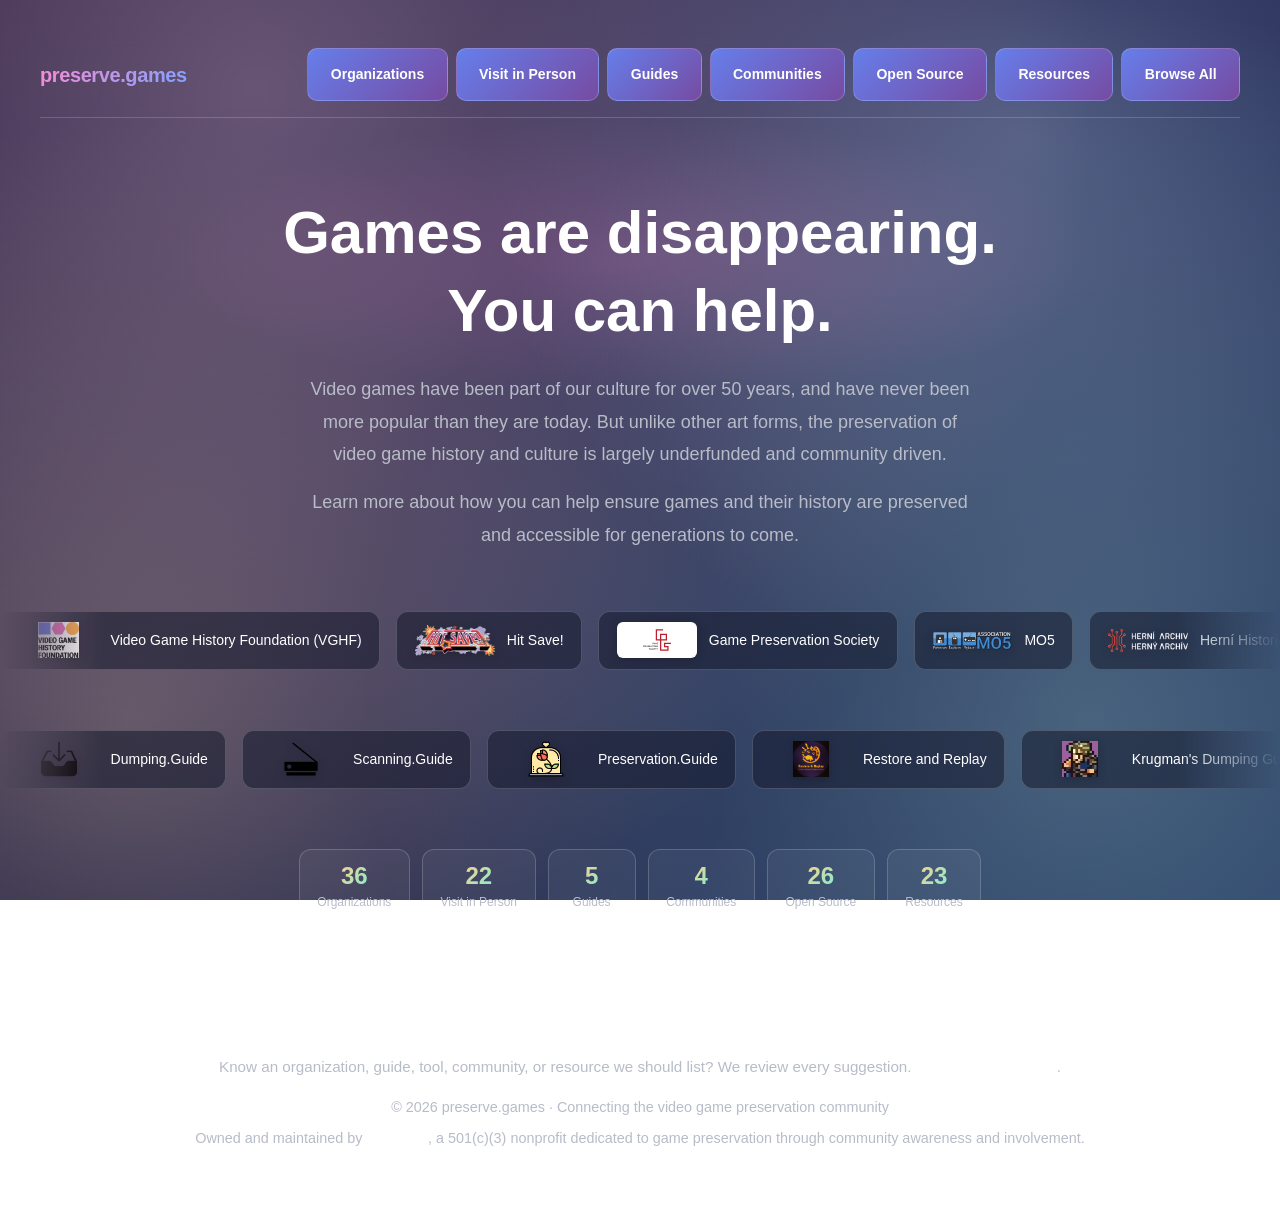
==== commit 7b79c996: "Use GamesRadar+ branding for Retro Gamer and fix logo display. Retro Gamer is part of the GamesRadar" ====
--- a/dev.html
+++ b/dev.html
@@ -164,7 +164,7 @@
                         <a href="https://africagamesreport.com/" target="_blank" rel="noopener noreferrer" class="marquee-item"><img class="marquee-logo" src="assets/logos/africa-games-report.png" alt="Africa Games Industry Report logo" width="80" height="36" decoding="async" onerror="this.style.visibility='hidden'"><span class="marquee-name">Africa Games Industry Report</span></a>
                         <a href="https://gamesindustryafrica.com/" target="_blank" rel="noopener noreferrer" class="marquee-item"><img class="marquee-logo" src="assets/logos/games-industry-africa.png" alt="Games Industry Africa logo" width="80" height="36" decoding="async" onerror="this.style.visibility='hidden'"><span class="marquee-name">Games Industry Africa</span></a>
                         <a href="https://www.gamesindustry.biz/" target="_blank" rel="noopener noreferrer" class="marquee-item"><img class="marquee-logo" src="assets/logos/gamesindustry-biz.ico" alt="GamesIndustry.biz logo" width="80" height="36" decoding="async" onerror="this.style.visibility='hidden'"><span class="marquee-name">GamesIndustry.biz</span></a>
-                        <a href="https://www.retrogamer.net/" target="_blank" rel="noopener noreferrer" class="marquee-item"><img class="marquee-logo" src="assets/logos/retro-gamer.png" alt="Retro Gamer logo" width="80" height="36" decoding="async" onerror="this.style.visibility='hidden'"><span class="marquee-name">Retro Gamer</span></a>
+                        <a href="https://www.retrogamer.net/" target="_blank" rel="noopener noreferrer" class="marquee-item"><img class="marquee-logo" src="assets/logos/gamesradar-plus.svg" alt="GamesRadar+ logo" width="80" height="36" decoding="async" onerror="this.style.visibility='hidden'"><span class="marquee-name">Retro Gamer</span></a>
                         <a href="https://www.timeextension.com/" target="_blank" rel="noopener noreferrer" class="marquee-item"><img class="marquee-logo" src="assets/logos/time-extension.png" alt="Time Extension logo" width="80" height="36" decoding="async" onerror="this.style.visibility='hidden'"><span class="marquee-name">Time Extension</span></a>
                         <a href="https://www.didyouknowgaming.com/" target="_blank" rel="noopener noreferrer" class="marquee-item"><img class="marquee-logo" src="assets/logos/did-you-know-gaming.jpg" alt="Did You Know Gaming logo" width="80" height="36" decoding="async" onerror="this.style.visibility='hidden'"><span class="marquee-name">Did You Know Gaming?</span></a>
                         <a href="https://dumping.guide" target="_blank" rel="noopener noreferrer" class="marquee-item"><img class="marquee-logo" src="assets/logos/dumping.guide.png" alt="Dumping Guide logo" width="80" height="36" decoding="async" onerror="this.style.visibility='hidden'"><span class="marquee-name">Dumping.Guide</span></a>
@@ -222,7 +222,7 @@
                         <a href="https://africagamesreport.com/" target="_blank" rel="noopener noreferrer" class="marquee-item"><img class="marquee-logo" src="assets/logos/africa-games-report.png" alt="Africa Games Industry Report logo" width="80" height="36" decoding="async" onerror="this.style.visibility='hidden'"><span class="marquee-name">Africa Games Industry Report</span></a>
                         <a href="https://gamesindustryafrica.com/" target="_blank" rel="noopener noreferrer" class="marquee-item"><img class="marquee-logo" src="assets/logos/games-industry-africa.png" alt="Games Industry Africa logo" width="80" height="36" decoding="async" onerror="this.style.visibility='hidden'"><span class="marquee-name">Games Industry Africa</span></a>
                         <a href="https://www.gamesindustry.biz/" target="_blank" rel="noopener noreferrer" class="marquee-item"><img class="marquee-logo" src="assets/logos/gamesindustry-biz.ico" alt="GamesIndustry.biz logo" width="80" height="36" decoding="async" onerror="this.style.visibility='hidden'"><span class="marquee-name">GamesIndustry.biz</span></a>
-                        <a href="https://www.retrogamer.net/" target="_blank" rel="noopener noreferrer" class="marquee-item"><img class="marquee-logo" src="assets/logos/retro-gamer.png" alt="Retro Gamer logo" width="80" height="36" decoding="async" onerror="this.style.visibility='hidden'"><span class="marquee-name">Retro Gamer</span></a>
+                        <a href="https://www.retrogamer.net/" target="_blank" rel="noopener noreferrer" class="marquee-item"><img class="marquee-logo" src="assets/logos/gamesradar-plus.svg" alt="GamesRadar+ logo" width="80" height="36" decoding="async" onerror="this.style.visibility='hidden'"><span class="marquee-name">Retro Gamer</span></a>
                         <a href="https://www.timeextension.com/" target="_blank" rel="noopener noreferrer" class="marquee-item"><img class="marquee-logo" src="assets/logos/time-extension.png" alt="Time Extension logo" width="80" height="36" decoding="async" onerror="this.style.visibility='hidden'"><span class="marquee-name">Time Extension</span></a>
                         <a href="https://www.didyouknowgaming.com/" target="_blank" rel="noopener noreferrer" class="marquee-item"><img class="marquee-logo" src="assets/logos/did-you-know-gaming.jpg" alt="Did You Know Gaming logo" width="80" height="36" decoding="async" onerror="this.style.visibility='hidden'"><span class="marquee-name">Did You Know Gaming?</span></a>
                     </div>
@@ -1009,9 +1009,9 @@
                     </a>
 
                     <a href="https://www.retrogamer.net/" target="_blank" rel="noopener noreferrer" class="card" data-category="news">
-                        <img src="assets/logos/retro-gamer.png" alt="Retro Gamer logo" class="card-logo" onerror="this.style.display='none'">
+                        <img src="assets/logos/gamesradar-plus.svg" alt="GamesRadar+ logo" class="card-logo" onerror="this.style.display='none'">
                         <h3>Retro Gamer</h3>
-                        <p>UK magazine and website covering retro gaming history, hardware, and classic game preservation stories.</p>
+                        <p>Retro gaming magazine and website from GamesRadar+, covering classic game history, hardware, and preservation stories.</p>
                     </a>
 
                     <a href="https://www.timeextension.com/" target="_blank" rel="noopener noreferrer" class="card" data-category="news">
@@ -1683,10 +1683,10 @@
                     </a>
 
                     <a href="https://www.retrogamer.net/" target="_blank" rel="noopener noreferrer" class="card card-browse" data-section="resources" data-category="news">
-                        <img src="assets/logos/retro-gamer.png" alt="Retro Gamer logo" class="card-logo" onerror="this.style.display='none'">
+                        <img src="assets/logos/gamesradar-plus.svg" alt="GamesRadar+ logo" class="card-logo" onerror="this.style.display='none'">
                         <span class="card-badge">Resources</span>
                         <h3>Retro Gamer</h3>
-                        <p>UK magazine and website covering retro gaming history, hardware, and classic game preservation stories.</p>
+                        <p>Retro gaming magazine and website from GamesRadar+, covering classic game history, hardware, and preservation stories.</p>
                     </a>
 
                     <a href="https://www.timeextension.com/" target="_blank" rel="noopener noreferrer" class="card card-browse" data-section="resources" data-category="news">
--- a/styles.css
+++ b/styles.css
@@ -308,6 +308,10 @@
     padding: 4px;
 }
 
+.marquee-logo[src*="gamesradar"] {
+    background: #000000;
+}
+
 .marquee-logo[src*="duckstation"],
 .marquee-logo[src*="dolphin"] {
     background: transparent;
@@ -325,7 +329,8 @@
 
 .marquee-logo[src*="vgpc"],
 .marquee-logo[src*="gaming-alexandria"],
-.marquee-logo[src*="dumping-union"] {
+.marquee-logo[src*="dumping-union"],
+.marquee-logo[src*="gamesradar"] {
     width: auto;
     min-width: 100px;
     max-width: 160px;
@@ -589,6 +594,13 @@
     box-shadow: none;
 }
 
+.card-logo[src*="gamesradar"] {
+    background: #000000;
+    width: 100%;
+    max-height: 56px;
+    padding: 8px 12px;
+}
+
 .card-logo[src$=".png"],
 .card-logo[src$=".jpg"],
 .card-logo[src$=".jpeg"],
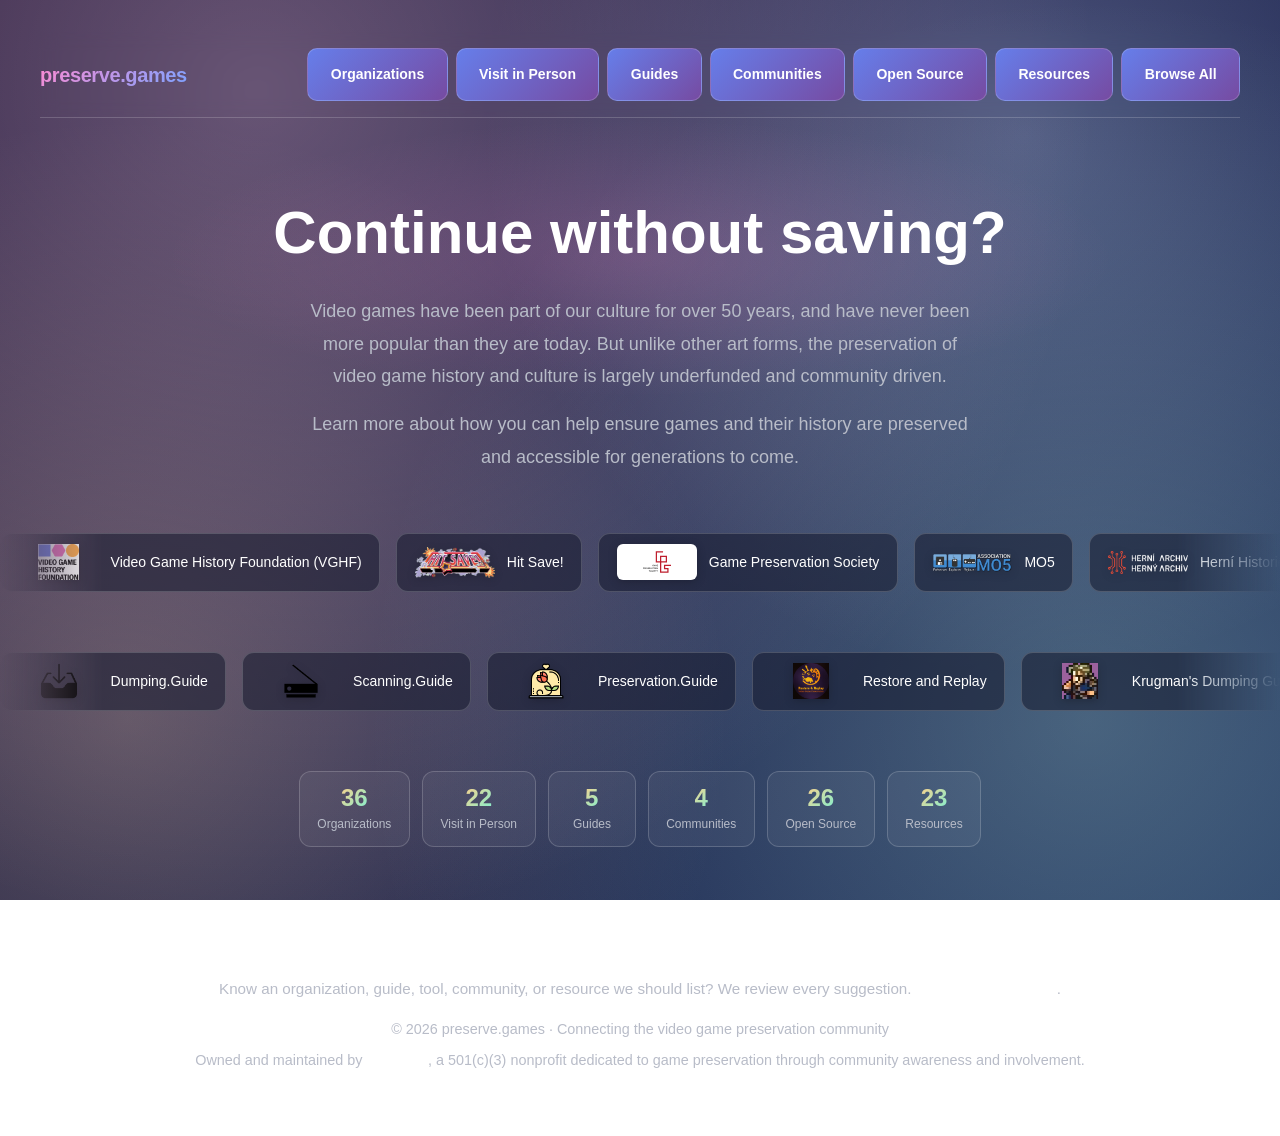
==== commit 63554400: "Update VGPC description to match their new about page. Co-authored-by: Cursor <cursoragent@cursor.co" ====
--- a/dev.html
+++ b/dev.html
@@ -681,7 +681,7 @@
                     <a href="https://discord.gg/AHTfxQV" target="_blank" rel="noopener noreferrer" class="card">
                         <img src="assets/logos/vgpc.png" alt="VGPC logo" class="card-logo" onerror="this.style.display='none'">
                         <h3>Video Game Preservation Collective (VGPC)</h3>
-                        <p>Community hub that connects newcomers with established preservation projects and teaches how to contribute without hoarding or duplicating work.</p>
+                        <p>International community coordinating video game preservation by connecting existing projects, guiding newcomers, teaching how to get started, and routing donations to major efforts.</p>
                     </a>
 
                     <a href="https://gamingalexandria.com/" target="_blank" rel="noopener noreferrer" class="card">
@@ -1336,7 +1336,7 @@
                         <img src="assets/logos/vgpc.png" alt="VGPC logo" class="card-logo" onerror="this.style.display='none'">
                         <span class="card-badge">Communities</span>
                         <h3>Video Game Preservation Collective (VGPC)</h3>
-                        <p>Community hub that connects newcomers with established preservation projects and teaches how to contribute without hoarding or duplicating work.</p>
+                        <p>International community coordinating video game preservation by connecting existing projects, guiding newcomers, teaching how to get started, and routing donations to major efforts.</p>
                     </a>
 
                     <a href="https://gamingalexandria.com/" target="_blank" rel="noopener noreferrer" class="card card-browse" data-section="communities">
